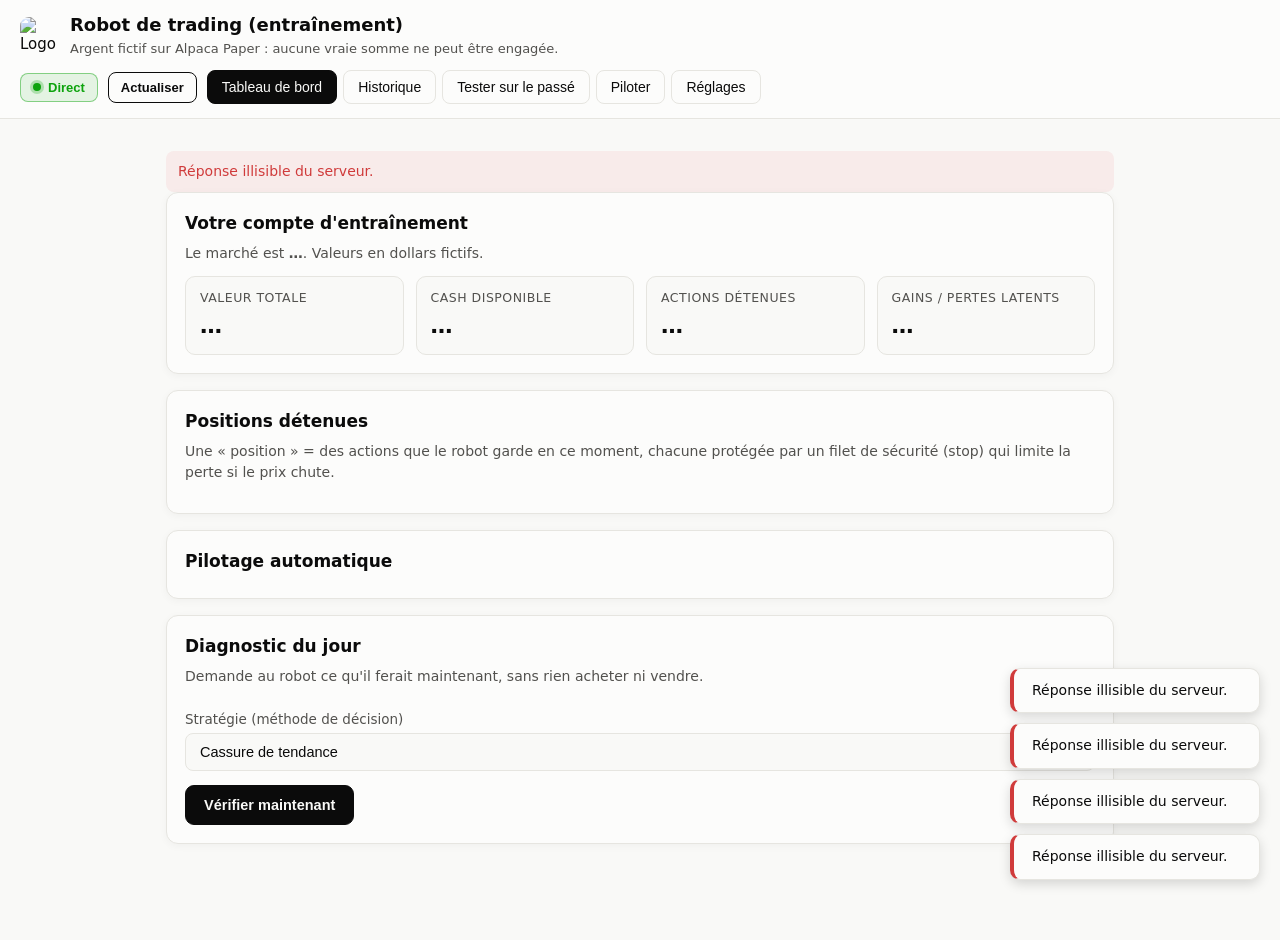
==== trading_bot/web/static/index.html @ b1867337 "Ajouter la fonction de tracé du graphe de valeur du compte dans l'historique" ====
<!doctype html>
<html lang="fr">
<head>
<meta charset="utf-8">
<meta name="viewport" content="width=device-width, initial-scale=1">
<title>TradingBot : tableau de bord</title>
<link rel="icon" type="image/svg+xml" href="/favicon.svg">
<link rel="alternate icon" href="/favicon.ico">
<link rel="apple-touch-icon" href="/apple-touch-icon.png">
<link rel="manifest" href="/manifest.webmanifest">
<meta name="theme-color" content="#111110">
<meta name="mobile-web-app-capable" content="yes">
<meta name="apple-mobile-web-app-capable" content="yes">
<meta name="apple-mobile-web-app-status-bar-style" content="black-translucent">
<meta name="apple-mobile-web-app-title" content="TradingBot">
<style>
  :root {
    --surface-1: #fcfcfb;
    --plane: #f9f9f7;
    --ink: #0b0b0b;
    --ink-2: #52514e;
    --muted: #898781;
    --series-1: #2a78d6;
    --good: #0ca30c;
    --bad: #d03b3b;
    --card-border: #e6e5e0;
    --btn: #0b0b0b;
  }
  @media (prefers-color-scheme: dark) {
    :root:not([data-theme="light"]) {
      --surface-1: #1a1a19;
      --plane: #0d0d0d;
      --ink: #f0efec;
      --ink-2: #c3c2b7;
      --muted: #898781;
      --series-1: #3987e5;
      --good: #0ca30c;
      --bad: #d03b3b;
      --card-border: #383835;
      --btn: #f0efec;
    }
  }
  * { box-sizing: border-box; }
  body {
    margin: 0;
    background: var(--plane);
    color: var(--ink);
    font: 15px/1.5 system-ui, sans-serif;
  }
  header {
    background: var(--surface-1);
    border-bottom: 1px solid var(--card-border);
    padding: 14px 20px;
    display: flex;
    flex-wrap: wrap;
    gap: 12px;
    align-items: center;
    justify-content: space-between;
    position: sticky;
    top: 0;
    z-index: 10;
  }
  .brand { display: flex; align-items: center; gap: 12px; }
  .brand .logo { width: 38px; height: 38px; border-radius: 9px; flex-shrink: 0; display: block; }
  .brand h1 { font-size: 18px; margin: 0; line-height: 1.25; }
  .brand .sub { color: var(--ink-2); font-size: 13px; margin-top: 2px; }
  nav { display: flex; gap: 6px; flex-wrap: wrap; }
  nav button {
    border: 1px solid var(--card-border);
    background: var(--surface-1);
    color: var(--ink);
    border-radius: 8px;
    padding: 8px 14px;
    font-size: 14px;
    cursor: pointer;
  }
  nav button.active { background: var(--btn); color: var(--plane); border-color: var(--btn); }
  main { max-width: 980px; margin: 0 auto; padding: 20px 16px 80px; }
  section { display: none; }
  section.active { display: block; }
  .card {
    background: var(--surface-1);
    border: 1px solid var(--card-border);
    border-radius: 12px;
    padding: 18px;
    margin-bottom: 16px;
  }
  .card h2 { margin: 0 0 6px; font-size: 17px; }
  .card p.hint { color: var(--ink-2); margin: 0 0 12px; font-size: 14px; }
  .tiles { display: grid; grid-template-columns: repeat(auto-fit, minmax(160px, 1fr)); gap: 12px; }
  .tile {
    background: var(--plane);
    border: 1px solid var(--card-border);
    border-radius: 10px;
    padding: 12px 14px;
  }
  .tile .label { color: var(--ink-2); font-size: 12.5px; text-transform: uppercase; letter-spacing: 0.04em; }
  .tile .value { font-size: 22px; font-weight: 650; margin-top: 2px; }
  .tile .value small { font-size: 13px; color: var(--ink-2); font-weight: 400; }
  .pos { color: var(--good); }
  .neg { color: var(--bad); }
  table { width: 100%; border-collapse: collapse; font-size: 14px; }
  th { text-align: left; color: var(--ink-2); font-weight: 600; padding: 6px 8px; border-bottom: 1px solid var(--card-border); }
  td { padding: 7px 8px; border-bottom: 1px solid var(--card-border); }
  tr:last-child td { border-bottom: none; }
  .num { text-align: right; font-variant-numeric: tabular-nums; }
  .badge {
    display: inline-block; padding: 2px 10px; border-radius: 999px;
    font-size: 12.5px; font-weight: 650;
  }
  .badge.buy { background: color-mix(in srgb, var(--good) 14%, transparent); color: var(--good); }
  .badge.sell { background: color-mix(in srgb, var(--bad) 14%, transparent); color: var(--bad); }
  .badge.hold { background: color-mix(in srgb, var(--muted) 16%, transparent); color: var(--ink-2); }
  .badge.ok { background: color-mix(in srgb, var(--good) 14%, transparent); color: var(--good); }
  .badge.warn { background: color-mix(in srgb, var(--series-1) 14%, transparent); color: var(--series-1); }
  .badge.err { background: color-mix(in srgb, var(--bad) 14%, transparent); color: var(--bad); }
  .banner {
    border-radius: 10px; padding: 12px 14px; margin-bottom: 16px;
    border: 1px solid color-mix(in srgb, var(--bad) 45%, transparent);
    background: color-mix(in srgb, var(--bad) 8%, var(--surface-1));
  }
  .banner b { color: var(--bad); }
  label { display: block; font-size: 13.5px; color: var(--ink-2); margin: 10px 0 4px; }
  input, select, textarea {
    width: 100%; padding: 9px 10px; border-radius: 8px; font-size: 14.5px;
    border: 1px solid var(--card-border); background: var(--plane); color: var(--ink);
  }
  .row { display: flex; gap: 10px; flex-wrap: wrap; }
  .row > * { flex: 1; min-width: 160px; }
  button.primary, button.secondary {
    border-radius: 9px; padding: 11px 18px; font-size: 14.5px; cursor: pointer;
    border: 1px solid var(--btn); font-weight: 600;
  }
  button.primary { background: var(--btn); color: var(--plane); }
  button.secondary { background: transparent; color: var(--ink); }
  button:disabled { opacity: 0.5; cursor: wait; }
  .actions { display: flex; gap: 10px; margin-top: 14px; flex-wrap: wrap; }
  .msg { margin-top: 12px; padding: 10px 12px; border-radius: 8px; font-size: 14px; display: none; }
  .msg.err { display: block; background: color-mix(in srgb, var(--bad) 9%, var(--surface-1)); color: var(--bad); }
  .msg.ok { display: block; background: color-mix(in srgb, var(--good) 9%, var(--surface-1)); color: var(--good); }
  .msg.info { display: block; background: color-mix(in srgb, var(--series-1) 9%, var(--surface-1)); color: var(--series-1); }
  .strategy-cards { display: grid; grid-template-columns: repeat(auto-fit, minmax(230px, 1fr)); gap: 10px; }
  .strategy-card {
    border: 1.5px solid var(--card-border); border-radius: 10px; padding: 12px;
    cursor: pointer; background: var(--plane);
  }
  .strategy-card.selected { border-color: var(--series-1); background: color-mix(in srgb, var(--series-1) 6%, var(--plane)); }
  .strategy-card b { display: block; margin-bottom: 4px; }
  .strategy-card span { color: var(--ink-2); font-size: 13px; }
  .chart-wrap { position: relative; margin-top: 8px; }
  .chart-tip {
    position: absolute; pointer-events: none; background: var(--surface-1);
    border: 1px solid var(--card-border); border-radius: 8px; padding: 8px 10px;
    font-size: 13px; display: none; box-shadow: 0 4px 14px rgba(0,0,0,0.14); white-space: nowrap;
  }
  .chart-tip b { font-size: 14px; }
  details { border: 1px solid var(--card-border); border-radius: 10px; padding: 10px 14px; margin-bottom: 8px; background: var(--plane); }
  details summary { cursor: pointer; font-weight: 600; font-size: 14.5px; }
  details p { color: var(--ink-2); margin: 8px 0 2px; font-size: 14px; }
  .small { font-size: 13px; color: var(--ink-2); }
  .grid2 { display: grid; grid-template-columns: 1fr 1fr; gap: 16px; }
  @media (max-width: 720px) { .grid2 { grid-template-columns: 1fr; } }
  .table-wrap { overflow-x: auto; -webkit-overflow-scrolling: touch; margin-top: 8px; }
  .skel { color: var(--muted); font-size: 14px; }

  .card {
      box-shadow: 0 2px 8px rgba(0,0,0,0.04);
      /* transition supprimée : pas d'animation au survol pour les éléments non cliquables */
  }
  .card:hover {
      box-shadow: 0 4px 12px rgba(0,0,0,0.08);
  }
  button {
    transition: all 0.1s ease;
  }
  button:active {
    transform: scale(0.97);
  }
  .toast-container {
    position: fixed; bottom: 20px; right: 20px; z-index: 100;
    display: flex; flex-direction: column; gap: 10px;
  }
  .toast {
    padding: 12px 18px; border-radius: 10px; font-size: 14px;
    color: var(--ink); background: var(--surface-1);
    border: 1px solid var(--card-border); box-shadow: 0 4px 12px rgba(0,0,0,0.15);
    animation: toast-in 0.3s ease forwards; min-width: 250px;
    max-width: 350px; line-height: 1.4;
  }
  .toast.ok { border-left: 4px solid var(--good); }
  .toast.err { border-left: 4px solid var(--bad); }
  .toast.info { border-left: 4px solid var(--series-1); }
  @keyframes toast-in {
    from { opacity: 0; transform: translateY(20px); }
    to { opacity: 1; transform: translateY(0); }
  }
  .live-toggle {
    display: inline-flex; align-items: center; gap: 7px;
    padding: 6px 12px; border-radius: 8px; border: 1px solid var(--card-border);
    background: var(--surface-1); cursor: pointer; font-size: 13px; font-weight: 600;
    user-select: none; color: var(--ink-2);
  }
  .live-toggle.active {
    color: var(--good); border-color: color-mix(in srgb, var(--good) 45%, transparent);
    background: color-mix(in srgb, var(--good) 10%, var(--surface-1));
  }
  .live-dot {
    width: 8px; height: 8px; border-radius: 50%; background: var(--muted); display: inline-block;
  }
  .live-toggle.active .live-dot {
    background: var(--good);
    box-shadow: 0 0 0 3px color-mix(in srgb, var(--good) 25%, transparent);
  }
</style>
</head>
<body>
<div class="toast-container" id="toast-container"></div>
<header>
  <div class="brand">
    <img src="/favicon.svg" alt="Logo TradingBot" class="logo" width="38" height="38">
    <div>
      <h1>Robot de trading (entraînement)</h1>
      <div class="sub">Argent fictif sur Alpaca Paper : aucune vraie somme ne peut être engagée.</div>
    </div>
  </div>
  <div style="display:flex;align-items:center;gap:10px;flex-wrap:wrap">
    <button id="toggle-live" class="live-toggle" type="button" title="Actualisation automatique toutes les 2 secondes">
      <span class="live-dot"></span>
      <span>Direct</span>
    </button>
    <button id="btn-refresh" class="secondary" style="padding:7px 12px;font-size:13px;border-radius:8px">Actualiser</button>
    <nav>
      <button data-tab="dashboard" class="active">Tableau de bord</button>
      <button data-tab="history">Historique</button>
      <button data-tab="backtest">Tester sur le passé</button>
      <button data-tab="pilot">Piloter</button>
      <button data-tab="settings">Réglages</button>
    </nav>
  </div>
</header>
<main>

  <!-- ====================== TABLEAU DE BORD ====================== -->
  <section id="dashboard" class="active">
    <div id="halt-banner"></div>
    <div class="msg" id="dashboard-msg"></div>
    <div class="card">
      <h2>Votre compte d'entraînement</h2>
      <p class="hint">Le marché est <b id="market-state">…</b>. Valeurs en dollars fictifs.</p>
      <div class="tiles">
        <div class="tile"><div class="label">Valeur totale</div><div class="value" id="t-equity">…</div></div>
        <div class="tile"><div class="label">Cash disponible</div><div class="value" id="t-cash">…</div></div>
        <div class="tile"><div class="label">Actions détenues</div><div class="value" id="t-count">…</div></div>
        <div class="tile"><div class="label">Gains / pertes latents</div><div class="value" id="t-pnl">…</div></div>
      </div>
    </div>
    <div class="card">
      <h2>Positions détenues</h2>
      <p class="hint">Une « position » = des actions que le robot garde en ce moment, chacune protégée par un filet de sécurité (stop) qui limite la perte si le prix chute.</p>
      <div id="positions"></div>
    </div>
    <div class="card">
      <h2>Pilotage automatique</h2>
      <div id="automation-mini"></div>
    </div>
    <div class="card">
      <h2>Diagnostic du jour</h2>
      <p class="hint">Demande au robot ce qu'il ferait maintenant, sans rien acheter ni vendre.</p>
      <div class="row" style="align-items:end">
        <div>
          <label>Stratégie (méthode de décision)</label>
          <select id="check-strategy"></select>
        </div>
      </div>
      <div class="actions">
        <button class="primary" id="btn-check">Vérifier maintenant</button>
      </div>
      <div class="msg" id="check-msg"></div>
      <div id="check-result"></div>
    </div>
  </section>

  <!-- ====================== HISTORIQUE ====================== -->
  <section id="history">
    <div class="card">
      <h2>Ce que le robot a fait, jour après jour</h2>
      <p class="hint">Chaque séance de marché laisse une trace : décisions, ordres transmis, coupe-circuits. Le robot écrit cet historique tout seul (réveil automatique comme cycle lancé depuis cette page) — un seul enregistrement par séance, remplacé si vous relancez un cycle le même jour.</p>
      <div class="actions">
        <button class="secondary" id="btn-history-refresh">Rafraîchir l'historique</button>
      </div>
    </div>
    <div class="card" id="history-chart-card" style="display:none">
      <h2>Évolution de la valeur du compte</h2>
      <p class="hint">Survolez la courbe : date, valeur, et variation par rapport au départ.</p>
      <div class="chart-wrap" id="history-chart-wrap">
        <div class="chart-tip" id="history-chart-tip"></div>
        <div id="history-svg"></div>
      </div>
    </div>
    <div id="history-list"></div>
  </section>

  <!-- ====================== BACKTEST ====================== -->
  <section id="backtest">
    <div class="card">
      <h2>Rejouer le passé pour juger une méthode</h2>
      <p class="hint">On simule ce que la stratégie aurait fait sur les années passées, frais compris. Le passé ne garantit jamais le futur — c'est un indicateur, pas une promesse.</p>
      <label>Méthode à tester</label>
      <div class="strategy-cards" id="bt-strategies"></div>
      <div class="row" style="margin-top:6px">
        <div>
          <label>Symboles (actions à tester, séparées par des virgules)</label>
          <input id="bt-symbols" placeholder="AAPL, MSFT, NVDA, GOOGL, AMZN, META">
        </div>
        <div>
          <label>Date de début</label>
          <input id="bt-start" type="date" value="2023-01-01">
        </div>
      </div>
      <div class="actions">
        <button class="primary" id="btn-backtest">Lancer le test (≈ 30 s)</button>
      </div>
      <div class="msg" id="bt-msg"></div>
    </div>
    <div id="bt-result"></div>
  </section>

  <!-- ====================== PILOTER ====================== -->
  <section id="pilot">
    <div class="card">
      <h2>Laisser le robot travailler tout seul</h2>
      <p class="hint">Une fois activé, il se réveille tout seul chaque jour de marché à <b>15 h 55, heure de New York</b> — 5 minutes avant la clôture — analyse, décide, et vous prévient. Vous n'avez rien à faire.</p>
      <div class="row" style="align-items:end">
        <div>
          <label>Stratégie utilisée chaque jour</label>
          <select id="auto-strategy"></select>
        </div>
        <div style="flex:0">
          <button class="primary" id="btn-automation">Activer / mettre à jour</button>
        </div>
      </div>
      <div class="msg" id="automation-msg"></div>
      <div id="automation-state"></div>
    </div>
    <div class="card">
      <h2>Lancer un cycle maintenant</h2>
      <p class="hint">Un cycle = une analyse complète + éventuellement des achats/ventes simulés. Hors séance (week-end, jour férié ou en dehors des heures d'ouverture), le robot refusera poliment.</p>
      <div class="actions">
        <button class="secondary" id="btn-cycle-dry">Répétition générale (aucun ordre)</button>
        <button class="primary" id="btn-cycle-live">Vraie passe sur le compte fictif</button>
      </div>
      <div class="msg" id="cycle-msg"></div>
      <div id="cycle-result"></div>
    </div>
  </section>

  <!-- ====================== RÉGLAGES ====================== -->
  <section id="settings">
    <div class="card">
      <h2>Actions suivies</h2>
      <p class="hint">La liste des entreprises que le robot a le droit d'acheter (par ex. AAPL = Apple). 5 à 10 valeurs bien connues sont un bon point de départ.</p>
      <input id="set-symbols" placeholder="AAPL, MSFT, NVDA">
      <div id="settings-resolved"></div>
      <div class="msg" id="settings-msg"></div>
    </div>
    <div class="card">
      <div style="display:flex;justify-content:space-between;align-items:center;flex-wrap:wrap;gap:8px">
        <h2 style="margin:0">Recevoir un message après chaque cycle</h2>
        <span id="webhook-badge" class="badge">Inactif</span>
      </div>
      <p class="hint" style="margin-top:6px">Le robot peut vous écrire sur Discord ou Telegram à la fin de chaque journée de trading.</p>
      <label>Plateforme</label>
      <select id="set-webhook-format">
        <option value="discord">Discord</option>
        <option value="telegram">Telegram</option>
        <option value="generic">Autre (webhook JSON)</option>
      </select>
      <label>Adresse du webhook (URL fournie par Discord ou Telegram)</label>
      <input id="set-webhook-url" placeholder="https://discord.com/api/webhooks/…">
      <label>Identifiant de conversation — uniquement pour Telegram</label>
      <input id="set-webhook-chat" placeholder="123456789">
      <label>Jeton secret — indispensable pour un site de stats public</label>
      <input id="set-webhook-token" type="password" placeholder="obligatoire si l'adresse n'est ni Discord ni Telegram">
      <p class="hint" style="margin-top:4px">Sans ce jeton, une adresse publique connue permettrait à n'importe qui d'injecter de fausses statistiques. Laissez le champ vide pour <b>conserver</b> le jeton déjà enregistré : il n'est jamais réaffiché.</p>
      <div class="actions">
        <button class="primary" id="btn-settings">Enregistrer les réglages</button>
      </div>
    </div>
    <div class="card">
      <h2>Sécurités du robot</h2>
      <p class="hint">Ces garde-fous sont actifs en permanence et ne peuvent pas être désactivés depuis cette page :</p>
      <ul class="small">
        <li><b>Perte quotidienne ≥ <span id="s-daily">3</span> %</b> → tout est vendu, pause jusqu'au lendemain.</li>
        <li><b>Chute totale ≥ <span id="s-dd">15</span> % depuis le plus haut</b> → arrêt complet : vous devez relancer vous-même.</li>
        <li>Chaque achat part avec un <b>stop</b> : si l'action chute trop, elle est vendue automatiquement.</li>
        <li>Le robot ne peut dépenser qu'une petite part du compte par achat.</li>
      </ul>
    </div>
    <div class="card">
      <h2>Comprendre le robot</h2>
      <p class="hint">Vous donnez au robot une liste d'actions et une méthode. Chaque jour, il regarde les prix, applique la méthode, et achète ou vend sur un compte <b>d'entraînement</b> (argent fictif). Il ne peut jamais toucher de vraie monnaie : l'adresse du service est verrouillée sur le mode entraînement d'Alpaca.</p>
      <details><summary>« Paper trading » ?</summary><p>Un compte de simulation parfait : vrais prix du marché, faux argent. Idéal pour apprendre sans risque.</p></details>
      <details><summary>Une stratégie, c'est quoi ?</summary><p>Une règle précise et froide. Ex : « j'achète quand le prix dépasse son plus haut des 20 derniers jours, et je vends quand il passe sous son plus bas des 10 derniers jours ». Le robot applique la règle sans humeur ni doute.</p></details>
      <details><summary>Stop (ou stop-loss)</summary><p>Un filet de sécurité posé juste après chaque achat : « si le prix descend sous X, vends tout de suite ». Il limite la casse sur un mauvais coup. Ici il est placé directement chez le courtier : même si votre ordinateur s'éteint, il tient.</p></details>
      <details><summary>ATR (en une phrase)</summary><p>La « taille normale » des variations quotidiennes d'une action. Sert à calibrer les stops : une action nerveuse a besoin d'un filet plus large qu'une action calme.</p></details>
      <details><summary>Drawdown (pire chute)</summary><p>La plus grosse baisse du compte entre un sommet et le creux qui suit. -15 % signifie : pire moment, on a eu 15 % de moins qu'au meilleur moment. C'est LA mesure du risque de mauvaise humeur.</p></details>
      <details><summary>Circuit breaker (coupe-circuit)</summary><p>Une sécurité qui arrête le robot automatiquement quand ça dérape trop (perte du jour ≥ 3 %, ou chute totale ≥ 15 %). Comme un disjoncteur électrique : énervant parfois, vital souvent.</p></details>
      <details><summary>Momentum et benchmark</summary><p>Le momentum = la force de la tendance d'une action. Le benchmark (SPY = les 500 grandes entreprises US) sert de référence : on n'achète que ce qui monte PLUS fort que le marché.</p></details>
      <details><summary>Frais et glissement</summary><p>Chaque achat/vente coûte un peu (commission ≈ 0,1 %) et le prix bouge entre la décision et l'exécution (slippage ≈ 0,05 %). Tous les tests de cette page les incluent : les résultats sont pessimistes, donc honnêtes.</p></details>
    </div>
  </section>

</main>
<script>
"use strict";

function toast(text, kind = 'info') {
  const container = $('#toast-container');
  const el = document.createElement('div');
  el.className = 'toast ' + kind;
  el.textContent = text;
  container.appendChild(el);
  setTimeout(() => {
    el.style.opacity = '0';
    el.style.transform = 'translateX(20px)';
    el.style.transition = 'all 0.3s ease';
    setTimeout(() => el.remove(), 300);
  }, 4000);
}

function setLoading(btnId, isLoading, text = null) {
  const btn = $('#' + btnId);
  if (!btn) return;
  btn.disabled = isLoading;
  if (text && isLoading) {
    btn.dataset.oldText = btn.textContent;
    btn.textContent = text;
  } else if (btn.dataset.oldText) {
    btn.textContent = btn.dataset.oldText;
    delete btn.dataset.oldText;
  }
}

const $ = (sel) => document.querySelector(sel);
const STRATEGIES = {
  donchian_breakout: {
    name: "Cassure de tendance", code: "donchian_breakout",
    desc: "Achète quand une action franchit son plus haut des 20 derniers jours, seulement si le marché va bien. Vends quand elle casse son plus bas des 10 derniers jours. La méthode des traders « Tortue »."
  },
  relative_momentum: {
    name: "Force relative", code: "relative_momentum",
    desc: "N'achète que les actions qui montent plus fort que le marché (comparé à SPY), et les lâche quand elles faiblissent."
  },
  ema_cross: {
    name: "Croisement de moyennes", code: "ema_cross",
    desc: "La méthode d'origine du robot : achète quand la tendance courte dépasse la tendance longue. Simple mais réagit tard."
  }
};
function esc(v) {
  if (v == null) return "";
  return String(v)
    .replace(/&/g, "&amp;")
    .replace(/</g, "&lt;")
    .replace(/>/g, "&gt;")
    .replace(/"/g, "&quot;")
    .replace(/'/g, "&#039;");
}
const money = (v) => (v == null) ? "—" :
  new Intl.NumberFormat("fr-FR", { style: "currency", currency: "USD", maximumFractionDigits: 0 }).format(v);
const money2 = (v) => (v == null) ? "—" :
  new Intl.NumberFormat("fr-FR", { style: "currency", currency: "USD" }).format(v);
const pct = (v) => (v == null) ? "—" : ((v > 0 ? "+" : "") + (v * 100).toFixed(2).replace(".", ",") + " %");
const cls = (v) => v > 0 ? "pos" : v < 0 ? "neg" : "";
const frDate = (iso) => {
  if (!iso) return "—";
  const parts = String(iso).split("T")[0].split("-");
  if (parts.length === 3) {
    const d = new Date(parseInt(parts[0], 10), parseInt(parts[1], 10) - 1, parseInt(parts[2], 10));
    return d.toLocaleDateString("fr-FR", { day: "numeric", month: "short", year: "numeric" });
  }
  const d = new Date(iso);
  return isNaN(d) ? String(iso) : d.toLocaleDateString("fr-FR", { day: "numeric", month: "short", year: "numeric" });
};
const frDateTime = (iso) => {
  if (!iso) return "bientôt";
  const d = new Date(iso);
  return isNaN(d) ? String(iso) : d.toLocaleString("fr-FR");
};

function msg(id, text, kind) {
  if (kind === 'ok' || kind === 'err') {
    toast(text, kind);
  }
  const el = $("#" + id);
  if (!el) return;
  el.className = "msg " + kind;
  el.textContent = text;
}
async function api(path, body) {
  try {
    const res = await fetch(path, body === undefined ? {} : {
      method: "POST", headers: { "Content-Type": "application/json" }, body: JSON.stringify(body)
    });
    const data = await res.json().catch(() => ({ ok: false, error: "Réponse illisible du serveur." }));
    if (!res.ok || data.ok === false) throw new Error(data.error || "Erreur serveur.");
    return data;
  } catch (e) {
    toast(e.message, 'err');
    throw e;
  }
}
async function pollJob(jobId, onTick) {
  for (;;) {
    const snap = await api("/api/job/" + jobId);
    if (snap.status === "failed") throw new Error(snap.error || "La tâche a échoué.");
    if (snap.status === "done") return snap.result;
    if (onTick) onTick();
    await new Promise(r => setTimeout(r, 900));
  }
}

/* ---------------- Onglets ---------------- */
document.querySelectorAll("nav button").forEach(btn => {
  btn.addEventListener("click", () => {
    document.querySelectorAll("nav button").forEach(b => b.classList.remove("active"));
    document.querySelectorAll("section").forEach(s => s.classList.remove("active"));
    btn.classList.add("active");
    $("#" + btn.dataset.tab).classList.add("active");
    if (btn.dataset.tab === "history") loadHistory(true);
  });
});

/* ---------------- Sélecteurs de stratégie ---------------- */
for (const id of ["#check-strategy", "#auto-strategy"]) {
  $(id).innerHTML = Object.values(STRATEGIES).map(s =>
    `<option value="${s.code}">${esc(s.name)}</option>`).join("");
  $(id).value = "donchian_breakout";
}
$("#bt-strategies").innerHTML = Object.values(STRATEGIES).map(s =>
  `<div class="strategy-card" data-code="${s.code}"><b>${esc(s.name)}</b><span>${esc(s.desc)}</span></div>`).join("");
let btStrategy = "donchian_breakout";
document.querySelectorAll(".strategy-card").forEach(card => {
  if (card.dataset.code === btStrategy) card.classList.add("selected");
  card.addEventListener("click", () => {
    document.querySelectorAll(".strategy-card").forEach(c => c.classList.remove("selected"));
    card.classList.add("selected");
    btStrategy = card.dataset.code;
  });
});

/* ---------------- Tableau de bord ---------------- */
function renderHalt(state) {
  const el = $("#halt-banner");
  el.innerHTML = "";
  if (!state || !state.halted) return;
  const permanent = state.halt_scope === "permanent";
  el.innerHTML = `<div class="banner">
    <b>Coupe-circuit déclenché — le robot s'est mis en sécurité.</b><br>
    ${esc(state.halt_reason || "")}
    ${permanent ? `<div class="actions"><button class="secondary" id="btn-halt-reset">
      J'ai vérifié, relancer le robot</button></div>` :
    `<div class="small" style="margin-top:6px">Pause automatique : il reprendra tout seul au prochain jour de marché.</div>`}
  </div>`;
  if (permanent) {
    $("#btn-halt-reset").addEventListener("click", async () => {
      const reason = prompt("En une phrase : qu'avez-vous vérifié avant de relancer ?");
      if (!reason) return;
      try {
        const out = await api("/api/halt/reset", { confirm: true, reason });
        msg("dashboard-msg", out.message, "ok");
        refreshStatus();
      } catch (e) { msg("dashboard-msg", e.message, "err"); }
    });
  }
}
function renderPositions(rows) {
  const el = $("#positions");
  if (!rows.length) { el.innerHTML = `<p class="skel">Aucune position pour l'instant. Le robot n'achète que lorsque sa méthode lui donne un signal d'achat.</p>`; return; }
  el.innerHTML = `<div class="table-wrap"><table><thead><tr>
    <th>Action</th><th class="num">Quantité</th><th class="num">Prix d'achat</th><th class="num">Prix actuel</th>
    <th class="num">Gains / pertes</th><th class="num">Filet (stop)</th></tr></thead><tbody>
    ${rows.map(p => `<tr><td><b>${esc(p.symbol)}</b></td>
      <td class="num">${p.qty}</td><td class="num">${money2(p.entry_price)}</td><td class="num">${money2(p.current_price)}</td>
      <td class="num ${cls(p.pnl)}">${money2(p.pnl)}<br><small>${pct(p.pnl_pct)}</small></td>
      <td class="num">${p.stop_price ? money2(p.stop_price) : "—"}</td></tr>`).join("")}
    </tbody></table></div>`;
}
function renderAutomation(a) {
  const nextText = a.next_run ? frDateTime(a.next_run) : "bientôt";
  const stratText = STRATEGIES[a.strategy]?.name || a.strategy;
  const content = a.timer_active
    ? `<span class="badge ok">Actif</span> Prochain réveil : <b>${esc(nextText)}</b> — méthode : <b>${esc(stratText)}</b>`
    : `<span class="badge warn">Inactif</span> Le robot ne se réveille pas tout seul. Ouvrez l'onglet « Piloter » pour l'activer.`;
  $("#automation-mini").innerHTML = content;
  $("#automation-state").innerHTML = content;
}
async function refreshStatus() {
  try {
    const s = await api("/api/status");
    if (s.error) {
      msg("dashboard-msg", s.error, "err");
      $("#market-state").textContent = "indisponible (erreur de connexion)";
    } else {
      const dm = $("#dashboard-msg");
      if (dm) dm.style.display = "none";
      $("#market-state").textContent = s.market_open ? "OUVERT — le robot peut agir" : "fermé — le robot attend";
    }
    if (s.account) {
      $("#t-equity").textContent = money(s.account.equity);
      $("#t-cash").textContent = money(s.account.cash);
      $("#t-count").textContent = s.positions.length;
      const pnl = s.positions.reduce((acc, p) => acc + p.pnl, 0);
      const t = $("#t-pnl");
      t.textContent = (pnl > 0 ? "+" : "") + money(pnl);
      t.className = "value " + cls(pnl);
    }
    renderHalt(s.state);
    renderPositions(s.positions);
    renderAutomation(s.automation);
    if (s.automation && s.automation.strategy && STRATEGIES[s.automation.strategy]) {
      $("#auto-strategy").value = s.automation.strategy;
    }
    if (s.settings) {
      $("#set-symbols").value = s.settings.symbols.join(", ");
      $("#bt-symbols").value = s.settings.symbols.join(", ");
      $("#set-webhook-format").value = s.settings.webhook_format || "discord";
      if (s.settings.webhook_chat_id) {
        $("#set-webhook-chat").value = s.settings.webhook_chat_id;
      }
      const badge = $("#webhook-badge");
      if (badge) {
        if (s.settings.webhook_enabled) {
          badge.className = "badge ok";
          badge.textContent = "Actif";
          $("#set-webhook-url").placeholder = "(enregistré — laissez vide pour désactiver)";
        } else {
          badge.className = "badge warn";
          badge.textContent = "Inactif";
          $("#set-webhook-url").placeholder = "https://discord.com/api/webhooks/…";
        }
      }
      const tokenField = $("#set-webhook-token");
      if (tokenField) {
        tokenField.placeholder = s.settings.webhook_token_set
          ? "jeton enregistré — laissez vide pour le conserver"
          : "obligatoire si l'adresse n'est ni Discord ni Telegram";
      }
      $("#s-daily").textContent = Math.round(s.settings.daily_loss_limit_pct * 100);
      $("#s-dd").textContent = Math.round(s.settings.drawdown_limit_pct * 100);
    }
  } catch (e) { msg("dashboard-msg", e.message, "err"); }
}

/* ---------------- Historique ---------------- */
const HISTORY_SOURCE = {
  timer: { label: "Réveil automatique", cls: "ok" },
  gui:   { label: "Lancé depuis cette page", cls: "warn" },
  cli:   { label: "Ligne de commande", cls: "hold" }
};
const SIGNAL_CLS = { BUY: "buy", SELL: "sell", HOLD: "hold" };
const sideLabel = (s) => s === "buy" ? "achat" : s === "sell" ? "vente" : s;

async function loadHistory(force) {
  const el = $("#history-list");
  if (!force && el.dataset.loaded === "1") return;
  el.innerHTML = `<div class="card"><p class="skel">Chargement de l'historique…</p></div>`;
  try {
    const data = await api("/api/history");
    renderHistory(data.entries || []);
  } catch (e) {
    el.innerHTML = `<div class="card"><p class="skel">${esc(e.message)}</p></div>`;
  }
}

function renderHistory(entries) {
  drawHistoryChart(entries);
  const el = $("#history-list");
  el.dataset.loaded = "1";
  if (!entries.length) {
    el.innerHTML = `<div class="card"><p class="skel">Aucun cycle enregistré pour l'instant. L'historique se remplit au premier cycle : bouton « Vraie passe sur le compte fictif », ou réveil automatique du prochain jour de marché.</p></div>`;
    return;
  }
  el.innerHTML = entries.map(entry => {
    const src = HISTORY_SOURCE[entry.source] || { label: entry.source || "origine inconnue", cls: "hold" };
    const badges = [`<span class="badge ${src.cls}">${esc(src.label)}</span>`];
    if (entry.dry_run) badges.push(`<span class="badge hold">Répétition — aucun ordre</span>`);
    if (entry.skipped) badges.push(`<span class="badge hold">Ignoré</span>`);

    const signals = Object.entries(entry.signals || {});
    const orders = entry.orders || [];
    const approved = (entry.decisions || []).filter(d => d.approved);
    const halts = entry.halts || [];
    const errors = entry.errors || [];
    const lines = [];

    if (entry.skipped) {
      lines.push(`<p class="hint">Le robot s'est réveillé mais n'a rien fait : ${esc(entry.skip_reason || "séance non ouverte")}.</p>`);
    } else {
      const hasAccountDetails = entry.cash != null || entry.positions_count != null || entry.unrealized_pnl != null;
      if (hasAccountDetails) {
        const pnl = entry.unrealized_pnl || 0;
        lines.push(`<div class="tiles" style="margin-bottom:12px">
          <div class="tile"><div class="label">Valeur totale</div><div class="value">${money2(entry.equity)}</div></div>
          <div class="tile"><div class="label">Cash disponible</div><div class="value">${money2(entry.cash)}</div></div>
          <div class="tile"><div class="label">Actions détenues</div><div class="value">${entry.positions_count ?? 0}</div></div>
          <div class="tile"><div class="label">Gains / pertes latents</div><div class="value ${cls(pnl)}">${(pnl > 0 ? "+" : "") + money2(pnl)}</div></div>
        </div>`);
      } else {
        lines.push(`<p class="hint">Valeur du compte après le cycle : <b>${money2(entry.equity)}</b>.</p>`);
      }
      if (signals.length) {
        lines.push(`<p class="small"><b>Signaux lus :</b> ${signals.map(([sym, act]) =>
          `<span class="badge ${SIGNAL_CLS[act] || "hold"}">${esc(sym)} : ${esc(act)}</span>`).join(" ")}</p>`);
      }
      if (orders.length) {
        lines.push(`<p class="small"><b>Ordres transmis :</b></p><ul class="small">${orders.map(o =>
          `<li>${esc(sideLabel(o.side))} de ${esc(String(o.qty))} ${esc(o.symbol)} — statut : ${esc(o.status)}${o.avg_fill_price ? ` à ${money2(o.avg_fill_price)}` : ""}</li>`).join("")}</ul>`);
      } else {
        lines.push(`<p class="small">Aucun ordre transmis : la méthode n'a rien demandé ce jour-là.</p>`);
      }
      if (approved.length) {
        lines.push(`<p class="small"><b>Décisions validées :</b></p><ul class="small">${approved.map(d =>
          `<li>${esc(sideLabel(d.side))} de ${esc(String(d.qty))} ${esc(d.symbol)}${d.stop_price ? ` — filet à ${money2(d.stop_price)}` : ""} (${esc(d.reason)})</li>`).join("")}</ul>`);
      }
    }
    if (halts.length) {
      lines.push(`<div class="banner"><b>Coupe-circuit :</b><ul class="small" style="margin:6px 0 0">${halts.map(h =>
        `<li>${esc(h.scope === "permanent" ? "arrêt complet" : "pause du jour")} — ${esc(h.reason)}</li>`).join("")}</ul></div>`);
    }
    if (errors.length) {
      lines.push(`<p class="small" style="color:var(--bad)"><b>Alertes :</b></p><ul class="small">${errors.map(e => `<li>${esc(e)}</li>`).join("")}</ul>`);
    }

    return `<div class="card">
      <div style="display:flex;justify-content:space-between;align-items:flex-start;gap:10px;flex-wrap:wrap">
        <h2 style="margin:0">${frDate(entry.session_date)}</h2>
        <div style="display:flex;gap:6px;flex-wrap:wrap">${badges.join("")}</div>
      </div>
      ${lines.join("")}
    </div>`;
  }).join("");
}

function drawHistoryChart(entries) {
  const wrap = $("#history-svg");
  const card = $("#history-chart-card");
  const tip = $("#history-chart-tip");
  if (!wrap || !card || !tip) return;

  if (!entries || !entries.length) {
    card.style.display = "none";
    return;
  }

  const sorted = entries.slice().sort((a, b) => (a.session_date || "").localeCompare(b.session_date || ""));

  let lastEquity = 100000;
  const points = [];
  for (const e of sorted) {
    if (e.equity && e.equity > 0) {
      lastEquity = e.equity;
    }
    if (e.session_date) {
      points.push({ date: e.session_date, equity: lastEquity });
    }
  }

  if (!points.length) {
    card.style.display = "none";
    return;
  }

  if (points.length === 1) {
    const d = new Date(points[0].date + "T00:00:00");
    d.setDate(d.getDate() - 1);
    points.unshift({ date: d.toISOString().split("T")[0], equity: 100000 });
  }

  card.style.display = "block";
  const initial = points[0].equity || 100000;

  const W = 760, H = 260, padL = 62, padR = 16, padT = 14, padB = 30;
  const values = points.map(p => p.equity);
  let vmin = Math.min(...values, initial), vmax = Math.max(...values, initial);
  const span = vmax - vmin || 100;
  vmin -= span * 0.08; vmax += span * 0.08;

  const x = i => padL + (i / (points.length - 1)) * (W - padL - padR);
  const y = v => padT + (1 - (v - vmin) / (vmax - vmin)) * (H - padT - padB);
  const path = points.map((p, i) => `${i ? "L" : "M"}${x(i).toFixed(1)},${y(p.equity).toFixed(1)}`).join("");

  const gridY = [0, 0.25, 0.5, 0.75, 1].map(f => {
    const gy = padT + f * (H - padT - padB), gv = vmax - f * (vmax - vmin);
    return `<line x1="${padL}" y1="${gy}" x2="${W - padR}" y2="${gy}" stroke="var(--card-border)" stroke-width="1"/>
      <text x="${padL - 8}" y="${gy + 4}" text-anchor="end" font-size="11" fill="var(--muted)">${money(gv)}</text>`;
  }).join("");

  const step = Math.max(1, Math.floor(points.length / 6));
  const dates = points.map((p, i) => {
    if (i % step !== 0 && i !== points.length - 1) return "";
    const dt = new Date(p.date + "T00:00:00");
    const label = dt.toLocaleDateString("fr-FR", { day: "numeric", month: "short" });
    return `<text x="${x(i)}" y="${H - 8}" text-anchor="middle" font-size="11" fill="var(--muted)">${label}</text>`;
  }).join("");
  const baseY = y(initial);

  wrap.innerHTML = `<svg viewBox="0 0 ${W} ${H}" width="100%" style="display:block">
    ${gridY}${dates}
    <line x1="${padL}" y1="${baseY}" x2="${W - padR}" y2="${baseY}" stroke="var(--muted)" stroke-width="1" stroke-dasharray="4 4" opacity="0.7"/>
    <text x="${W - padR}" y="${baseY - 5}" text-anchor="end" font-size="10.5" fill="var(--muted)">départ ${money(initial)}</text>
    <path d="${path}" fill="none" stroke="var(--series-1)" stroke-width="2.5" stroke-linejoin="round"/>
    <line id="hist-cross" x1="0" y1="${padT}" x2="0" y2="${H - padB}" stroke="var(--muted)" stroke-width="1" visibility="hidden"/>
    <circle id="hist-dot" r="4.5" fill="var(--series-1)" stroke="var(--surface-1)" stroke-width="2" visibility="hidden"/>
  </svg>`;

  const svg = wrap.querySelector("svg");
  function onMove(clientX) {
    const rect = svg.getBoundingClientRect();
    if (!rect.width) return;
    const fx = ((clientX - rect.left) / rect.width) * W;
    const i = Math.round(Math.min(points.length - 1, Math.max(0, ((fx - padL) / (W - padL - padR)) * (points.length - 1))));
    const p = points[i];
    if (!p) return;
    const cross = svg.querySelector("#hist-cross"), dot = svg.querySelector("#hist-dot");
    cross.setAttribute("x1", x(i)); cross.setAttribute("x2", x(i)); cross.setAttribute("visibility", "visible");
    dot.setAttribute("cx", x(i)); dot.setAttribute("cy", y(p.equity)); dot.setAttribute("visibility", "visible");
    tip.style.display = "block";
    const diff = p.equity - initial;
    const pctDiff = initial > 0 ? (diff / initial) : 0;
    tip.innerHTML = `<b>${frDate(p.date)}</b><br>Valeur : ${money2(p.equity)}<br>Évolution : ${(diff >= 0 ? "+" : "") + money2(diff)} (${pct(pctDiff)})`;
    const px = (x(i) / W) * rect.width;
    tip.style.left = Math.min(px + 12, Math.max(8, rect.width - 200)) + "px";
    tip.style.top = "6px";
  }
  function onLeave() {
    tip.style.display = "none";
    const cross = svg.querySelector("#hist-cross"), dot = svg.querySelector("#hist-dot");
    if (cross) cross.setAttribute("visibility", "hidden");
    if (dot) dot.setAttribute("visibility", "hidden");
  }
  svg.addEventListener("mousemove", ev => onMove(ev.clientX));
  svg.addEventListener("mouseleave", onLeave);
  svg.addEventListener("touchstart", ev => {
    if (ev.touches && ev.touches.length > 0) onMove(ev.touches[0].clientX);
  });
}

$("#btn-history-refresh").addEventListener("click", () => loadHistory(true));

/* ---------------- Diagnostic ---------------- */
$("#btn-check").addEventListener("click", async () => {
  const btn = $("#btn-check");
  setLoading("btn-check", true, "Analyse...");
  msg("check-msg", "Analyse en cours (quelques secondes)…", "info");
  try {
    const { job } = await api("/api/check", { strategy: $("#check-strategy").value });
    const result = await pollJob(job.id, () => msg("check-msg", "Analyse en cours (quelques secondes)…", "info"));
    const badge = { BUY: "buy", SELL: "sell", HOLD: "hold" };
    const label = { BUY: "ACHETER", SELL: "VENDRE", HOLD: "NE RIEN FAIRE" };
    /* Note d'actualités : c'est elle qui décide si un achat passera la nuit
       venue. Afficher le signal brut sans elle promettrait un achat qui
       n'aura pas lieu. */
    const newsCell = (n) => {
      if (!n) return `<td class="num small">—</td>`;
      const cls = n.blocks_entry ? "err" : (n.score <= -0.3 ? "warn" : "ok");
      const sign = n.score >= 0 ? "+" : "";
      const flag = n.critical ? `<br><span class="small">menace critique</span>` : "";
      return `<td class="num small"><span class="badge ${cls}">${sign}${n.score.toFixed(2)}</span>${flag}</td>`;
    };
    $("#check-result").innerHTML = `
      <p class="small" style="margin-top:14px">Décision proposée pour chaque action suivie, actualités prises en compte :</p>
      <div class="table-wrap"><table><thead><tr><th>Action</th><th>Décision</th><th>Actualités</th><th>Prix actuel</th><th>Filet proposé</th><th>Pourquoi</th></tr></thead><tbody>
      ${result.signals.map(r => {
        const blocked = !!(r.news && r.news.blocks_entry && r.action === "BUY");
        const cls = blocked ? "hold" : (badge[r.action] || "hold");
        const txt = blocked ? "ACHAT REFUSÉ (actualité)" : (label[r.action] || esc(r.action));
        const why = blocked && r.news ? `${esc(r.news.effect)} — ${esc(r.news.rationale)}` : esc(r.reason);
        return `<tr><td><b>${esc(r.symbol)}</b></td>
        <td><span class="badge ${cls}">${txt}</span></td>
        ${newsCell(r.news)}
        <td class="num">${money2(r.price)}</td>
        <td class="num">${r.proposed_stop ? money2(r.proposed_stop) : "—"}</td>
        <td class="small">${why}</td></tr>`;
      }).join("")}
      </tbody></table></div>
      ${result.news && result.news.consulted
        ? `<p class="small">Filtre d'actualités : ${esc(result.news.model)} · veto d'achat ≤ ${result.news.veto_threshold} · sortie d'urgence ≤ ${result.news.panic_threshold}</p>`
        : `<p class="small">Filtre d'actualités inactif (aucune analyse) : la décision ci-dessus ne tient compte que de la stratégie.</p>`}
      ${(result.errors || []).length ? `<div class="banner"><b>Symboles écartés :</b><ul class="small" style="margin:6px 0 0">${(result.errors || []).map(x => `<li>${esc(x)}</li>`).join("")}</ul></div>` : ""}`;
    msg("check-msg", "Diagnostic terminé. Rien n'a été acheté ni vendu.", "ok");
  } catch (e) { msg("check-msg", e.message, "err"); }
  setLoading("btn-check", false);
});

/* ---------------- Backtest ---------------- */
$("#btn-backtest").addEventListener("click", async () => {
  const btn = $("#btn-backtest");
  btn.disabled = true;
  $("#bt-result").innerHTML = "";
  msg("bt-msg", "Test en cours : téléchargement des prix puis simulation, environ 30 secondes…", "info");
  const symbols = $("#bt-symbols").value.split(",").map(s => s.trim()).filter(Boolean);
  try {
    const { job } = await api("/api/backtest", {
      strategy: btStrategy, symbols, start: $("#bt-start").value
    });
    const r = await pollJob(job.id, () => msg("bt-msg", "Simulation en cours…", "info"));
    const m = r.metrics;
    const gain = m.total_return, dd = m.max_drawdown;
    $("#bt-result").innerHTML = `
      <div class="card">
        <h2>Résultat — ${esc(STRATEGIES[r.strategy]?.name || r.strategy)} sur ${esc(r.symbols.join(", "))}</h2>
        <div class="tiles">
          <div class="tile"><div class="label">Gain total</div><div class="value ${cls(gain)}">${pct(gain)}<br><small>soit ${money2(m.final_equity - m.initial_equity)}</small></div></div>
          <div class="tile"><div class="label">Pire chute encaissée</div><div class="value neg">${(dd * 100).toFixed(1).replace(".", ",")} %</div></div>
          <div class="tile"><div class="label">Gains par an (moyenne)</div><div class="value ${cls(m.cagr)}">${pct(m.cagr)}</div></div>
          <div class="tile"><div class="label">Paris gagnants</div><div class="value">${m.win_rate ? (m.win_rate * 100).toFixed(0) + " %" : "—"}</div></div>
          <div class="tile"><div class="label">Frais payés</div><div class="value">${money2(m.total_fees)}</div></div>
          <div class="tile"><div class="label">Temps investi</div><div class="value">${(m.exposure_pct * 100).toFixed(0)} %<br><small>du temps en marché</small></div></div>
        </div>
        <p class="hint" style="margin-top:12px">Référence de marché (SPY acheté et conservé sur la même période) :
          <b>${pct(m.benchmark_buy_hold)}</b> — c'est elle qu'il faut battre. Panier équipondéré des actions testées,
          acheté et conservé : <b>${pct(m.basket_buy_hold)}</b>.</p>
      </div>
      <div class="card">
        <h2>Valeur du compte dans le temps</h2>
        <p class="hint">Survolez la courbe : date, valeur, et chute à ce moment-là.</p>
        <div class="chart-wrap" id="chart-wrap">
          <div class="chart-tip" id="chart-tip"></div>
          <div id="chart-svg"></div>
        </div>
      </div>
      ${r.trades.length ? `<div class="card">
        <h2>Les ${r.trades.length} allers-retours simulés (les 10 derniers)</h2>
        <div class="table-wrap"><table><thead><tr><th>Action</th><th>Acheté le</th><th>Vendu le</th><th>Résultat</th><th>Motif de sortie</th></tr></thead><tbody>
        ${r.trades.slice(-10).map(t => `<tr><td><b>${esc(t.symbol)}</b></td><td>${frDate(t.entry_date)}</td><td>${frDate(t.exit_date)}</td>
          <td class="num ${cls(t.pnl)}">${money2(t.pnl)} <small>(${pct(t.return_pct)})</small></td>
          <td class="small">${esc({ stop_loss: "filet de sécurité", trailing_stop: "filet remonté", strategy_exit: "règle de sortie", circuit_breaker: "coupe-circuit", stop_gap: "trou d'ouverture sous le filet" }[t.reason] || t.reason)}</td></tr>`).join("")}
        </tbody></table></div></div>` : ""}
      ${r.halts.length ? `<div class="banner"><b>Coupe-circuits déclenchés pendant le test :</b><ul class="small" style="margin:6px 0 0">
        ${r.halts.map(h => `<li>${frDate(h.date)} — ${esc(h.reason)}</li>`).join("")}</ul></div>` : ""}
    `;
    drawEquityChart(r.equity_points, m.initial_equity);
    msg("bt-msg", "Test terminé.", "ok");
  } catch (e) { msg("bt-msg", e.message, "err"); }
  setLoading("btn-backtest", false);
});

function drawEquityChart(points, initial) {
  const W = 760, H = 280, padL = 62, padR = 16, padT = 14, padB = 30;
  const wrap = $("#chart-svg");
  if (!points || points.length < 2) { wrap.innerHTML = "<p class='skel'>Pas assez de données.</p>"; return; }
  const values = points.map(p => p.equity);
  let vmin = Math.min(...values, initial), vmax = Math.max(...values, initial);
  const span = vmax - vmin || 1;
  vmin -= span * 0.05; vmax += span * 0.05;
  const x = i => padL + (i / (points.length - 1)) * (W - padL - padR);
  const y = v => padT + (1 - (v - vmin) / (vmax - vmin)) * (H - padT - padB);
  const path = points.map((p, i) => `${i ? "L" : "M"}${x(i).toFixed(1)},${y(p.equity).toFixed(1)}`).join("");
  const gridY = [0, 0.25, 0.5, 0.75, 1].map(f => {
    const gy = padT + f * (H - padT - padB), gv = vmax - f * (vmax - vmin);
    return `<line x1="${padL}" y1="${gy}" x2="${W - padR}" y2="${gy}" stroke="var(--card-border)" stroke-width="1"/>
      <text x="${padL - 8}" y="${gy + 4}" text-anchor="end" font-size="11" fill="var(--muted)">${money(gv)}</text>`;
  }).join("");
  const step = Math.max(1, Math.floor(points.length / 6));
  const dates = points.map((p, i) => i % step === 0 || i === points.length - 1
    ? `<text x="${x(i)}" y="${H - 8}" text-anchor="middle" font-size="11" fill="var(--muted)">${new Date(p.date).toLocaleDateString("fr-FR", { month: "short", year: "2-digit" })}</text>` : "").join("");
  const baseY = y(initial);
  wrap.innerHTML = `<svg viewBox="0 0 ${W} ${H}" width="100%" style="display:block">
    ${gridY}${dates}
    <line x1="${padL}" y1="${baseY}" x2="${W - padR}" y2="${baseY}" stroke="var(--muted)" stroke-width="1" stroke-dasharray="4 4" opacity="0.7"/>
    <text x="${W - padR}" y="${baseY - 5}" text-anchor="end" font-size="10.5" fill="var(--muted)">départ ${money(initial)}</text>
    <path d="${path}" fill="none" stroke="var(--series-1)" stroke-width="2" stroke-linejoin="round"/>
    <line id="ch-cross" x1="0" y1="${padT}" x2="0" y2="${H - padB}" stroke="var(--muted)" stroke-width="1" visibility="hidden"/>
    <circle id="ch-dot" r="4.5" fill="var(--series-1)" stroke="var(--surface-1)" stroke-width="2" visibility="hidden"/>
  </svg>`;
  const svg = wrap.querySelector("svg");
  const tip = $("#chart-tip");
  function onMove(clientX) {
    const rect = svg.getBoundingClientRect();
    if (!rect.width) return;
    const fx = ((clientX - rect.left) / rect.width) * W;
    const i = Math.round(Math.min(points.length - 1, Math.max(0, ((fx - padL) / (W - padL - padR)) * (points.length - 1))));
    const p = points[i];
    if (!p) return;
    const cross = svg.querySelector("#ch-cross"), dot = svg.querySelector("#ch-dot");
    cross.setAttribute("x1", x(i)); cross.setAttribute("x2", x(i)); cross.setAttribute("visibility", "visible");
    dot.setAttribute("cx", x(i)); dot.setAttribute("cy", y(p.equity)); dot.setAttribute("visibility", "visible");
    tip.style.display = "block";
    tip.innerHTML = `<b>${frDate(p.date)}</b><br>Valeur : ${money2(p.equity)}<br>Chute depuis le sommet : ${(p.drawdown_pct * 100).toFixed(1).replace(".", ",")} %`;
    const px = (x(i) / W) * rect.width;
    tip.style.left = Math.min(px + 12, Math.max(8, rect.width - 180)) + "px";
    tip.style.top = "6px";
  }
  function onLeave() {
    tip.style.display = "none";
    const cross = svg.querySelector("#ch-cross"), dot = svg.querySelector("#ch-dot");
    if (cross) cross.setAttribute("visibility", "hidden");
    if (dot) dot.setAttribute("visibility", "hidden");
  }
  svg.addEventListener("mousemove", ev => onMove(ev.clientX));
  svg.addEventListener("mouseleave", onLeave);
  svg.addEventListener("touchstart", ev => {
    if (ev.touches && ev.touches.length > 0) onMove(ev.touches[0].clientX);
  }, { passive: true });
  svg.addEventListener("touchmove", ev => {
    if (ev.touches && ev.touches.length > 0) onMove(ev.touches[0].clientX);
  }, { passive: true });
  svg.addEventListener("touchend", onLeave);
}

/* ---------------- Pilotage ---------------- */
$("#btn-automation").addEventListener("click", async () => {
  const btn = $("#btn-automation");
  btn.disabled = true;
  msg("automation-msg", "Installation en cours…", "info");
  try {
    const out = await api("/api/automation", { strategy: $("#auto-strategy").value });
    msg("automation-msg", out.message, "ok");
    refreshStatus();
  } catch (e) { msg("automation-msg", e.message, "err"); }
  setLoading("btn-automation", false);
});
function renderCycle(r) {
  const label = { buy: "achat", sell: "vente" };
  const orders = (r.orders || []).map(o => `<li>${label[o.side] || esc(o.side)} de ${o.qty} ${esc(o.symbol)} — statut : ${esc(o.status)}</li>`).join("");
  const dryOrders = (r.decisions || []).filter(d => d.approved && d.symbol).map(d =>
    `<li>Ordre simulé : <b>${label[d.side] || esc(d.side)}</b> de ${d.qty} <b>${esc(d.symbol)}</b> (motif : ${esc(d.reason)})</li>`
  ).join("");
  const errors = (r.errors || []).map(e => `<li>${esc(e)}</li>`).join("");
  return `<div class="card" style="margin-top:12px">
    <h2>Cycle ${r.skipped ? "ignoré" : "terminé"} — ${frDate(r.session_date)}</h2>
    ${r.skipped ? `<p class="hint">${esc(r.skip_reason)}.</p>` : `
    <p class="hint">Valeur du compte après le cycle : <b>${money2(r.equity)}</b>.</p>
    ${r.dry_run ? (dryOrders ? `<p class="small"><b>Ordres qui auraient été transmis :</b></p><ul class="small">${dryOrders}</ul>` : "<p class='small'>Répétition générale : aucun ordre d'achat ou de vente n'aurait été nécessaire aujourd'hui.</p>") :
      (orders ? `<p class="small"><b>Ordres transmis :</b></p><ul class="small">${orders}</ul>` : "<p class='small'>Aucun ordre nécessaire aujourd'hui.</p>")}
    ${errors ? `<p class="small" style="color:var(--bad)"><b>Alertes :</b></p><ul class="small">${errors}</ul>` : ""}`}
  </div>`;
}
async function runCycle(dryRun) {
  const btnDry = $("#btn-cycle-dry");
  const btnLive = $("#btn-cycle-live");
  btnDry.disabled = true;
  btnLive.disabled = true;
  msg("cycle-msg", dryRun ? "Répétition générale en cours…" : "Cycle réel (compte fictif) en cours…", "info");
  try {
    const { job } = await api("/api/cycle", { strategy: $("#auto-strategy").value, dry_run: dryRun });
    const result = await pollJob(job.id);
    $("#cycle-result").innerHTML = renderCycle(result);
    msg("cycle-msg", dryRun ? "Répétition générale terminée : aucune somme engagée." : "Cycle terminé.", "ok");
    refreshStatus();
    loadHistory(true);
  } catch (e) { msg("cycle-msg", e.message, "err"); }
  finally {
    btnDry.disabled = false;
    btnLive.disabled = false;
  }
}
$("#btn-cycle-dry").addEventListener("click", () => runCycle(true));
$("#btn-cycle-live").addEventListener("click", () => {
  if (!confirm("Le robot va analyser le marché et placer de vrais ordres — sur votre compte D'ENTRAÎNEMENT uniquement (argent fictif). Confirmer ?")) return;
  runCycle(false);
});

/* ---------------- Réglages ---------------- */
const ASSET_LABEL = {
  us_equity: "action américaine",
  crypto: "crypto (non géré par ce bot)"
};

function renderResolved(rows, warning) {
  const el = $("#settings-resolved");
  if (!el) return;
  const note = warning
    ? `<p class="small" style="color:var(--bad);margin-top:8px">${esc(warning)}</p>`
    : "";
  if (!rows || !rows.length) {
    el.innerHTML = note;
    return;
  }
  el.innerHTML = `
    <p class="small" style="margin-top:12px"><b>Ce que le robot suivra réellement :</b></p>
    <div class="table-wrap"><table><thead><tr>
      <th>Symbole saisi</th><th>Instrument chez Alpaca</th><th>Type</th>
    </tr></thead><tbody>
      ${rows.map(r => `<tr><td><b>${esc(r.symbol)}</b></td>
        <td>${esc(r.name)}</td>
        <td class="small">${esc(ASSET_LABEL[r.asset_class] || r.asset_class)}</td></tr>`).join("")}
    </tbody></table></div>${note}`;
}

$("#btn-settings").addEventListener("click", async () => {
  setLoading("btn-settings", true, "Vérification...");
  msg("settings-msg", "Vérification des symboles auprès d'Alpaca…", "info");
  try {
    const body = {
      symbols: $("#set-symbols").value.split(",").map(s => s.trim()).filter(Boolean),
      webhook_format: $("#set-webhook-format").value,
      webhook_url: $("#set-webhook-url").value.trim(),
      webhook_chat_id: $("#set-webhook-chat").value.trim()
    };
    // Le jeton n'est transmis que s'il a été saisi : un champ vide conserve
    // celui déjà enregistré plutôt que de le supprimer.
    const token = $("#set-webhook-token").value.trim();
    if (token) body.webhook_token = token;
    const out = await api("/api/config", body);
    msg("settings-msg", out.message, "ok");
    $("#set-webhook-token").value = "";
    renderResolved(out.resolved, out.warning);
    refreshStatus();
  } catch (e) {
    msg("settings-msg", e.message, "err");
    renderResolved(null, null);
  }
  setLoading("btn-settings", false);
});

$("#btn-refresh").addEventListener("click", () => {
  refreshStatus();
});

let liveInterval = null;
const liveBtn = $("#toggle-live");

function setLive(active) {
  if (active) {
    liveBtn.classList.add("active");
    if (!liveInterval) {
      refreshStatus();
      liveInterval = setInterval(refreshStatus, 2000);
    }
  } else {
    liveBtn.classList.remove("active");
    if (liveInterval) {
      clearInterval(liveInterval);
      liveInterval = null;
    }
  }
}

liveBtn.addEventListener("click", () => {
  setLive(!liveBtn.classList.contains("active"));
});

setInterval(refreshStatus, 30000);

refreshStatus();

/* ---------------- Lien direct vers un onglet (#pilot, #backtest&run=1…) ---------------- */
(function () {
  const parts = location.hash.replace("#", "").split("&");
  const tab = (parts[0] || "").replace("tab-", "");
  if (tab) {
    const btn = document.querySelector(`nav button[data-tab="${tab}"]`);
    if (btn) btn.click();
  }
  const params = new URLSearchParams(parts.slice(1).join("&"));
  if (params.get("check") === "1") document.querySelector("#btn-check").click();
  if (params.get("run") === "1") document.querySelector("#btn-backtest").click();
})();
setLive(true);
</script>

</body>
</html>
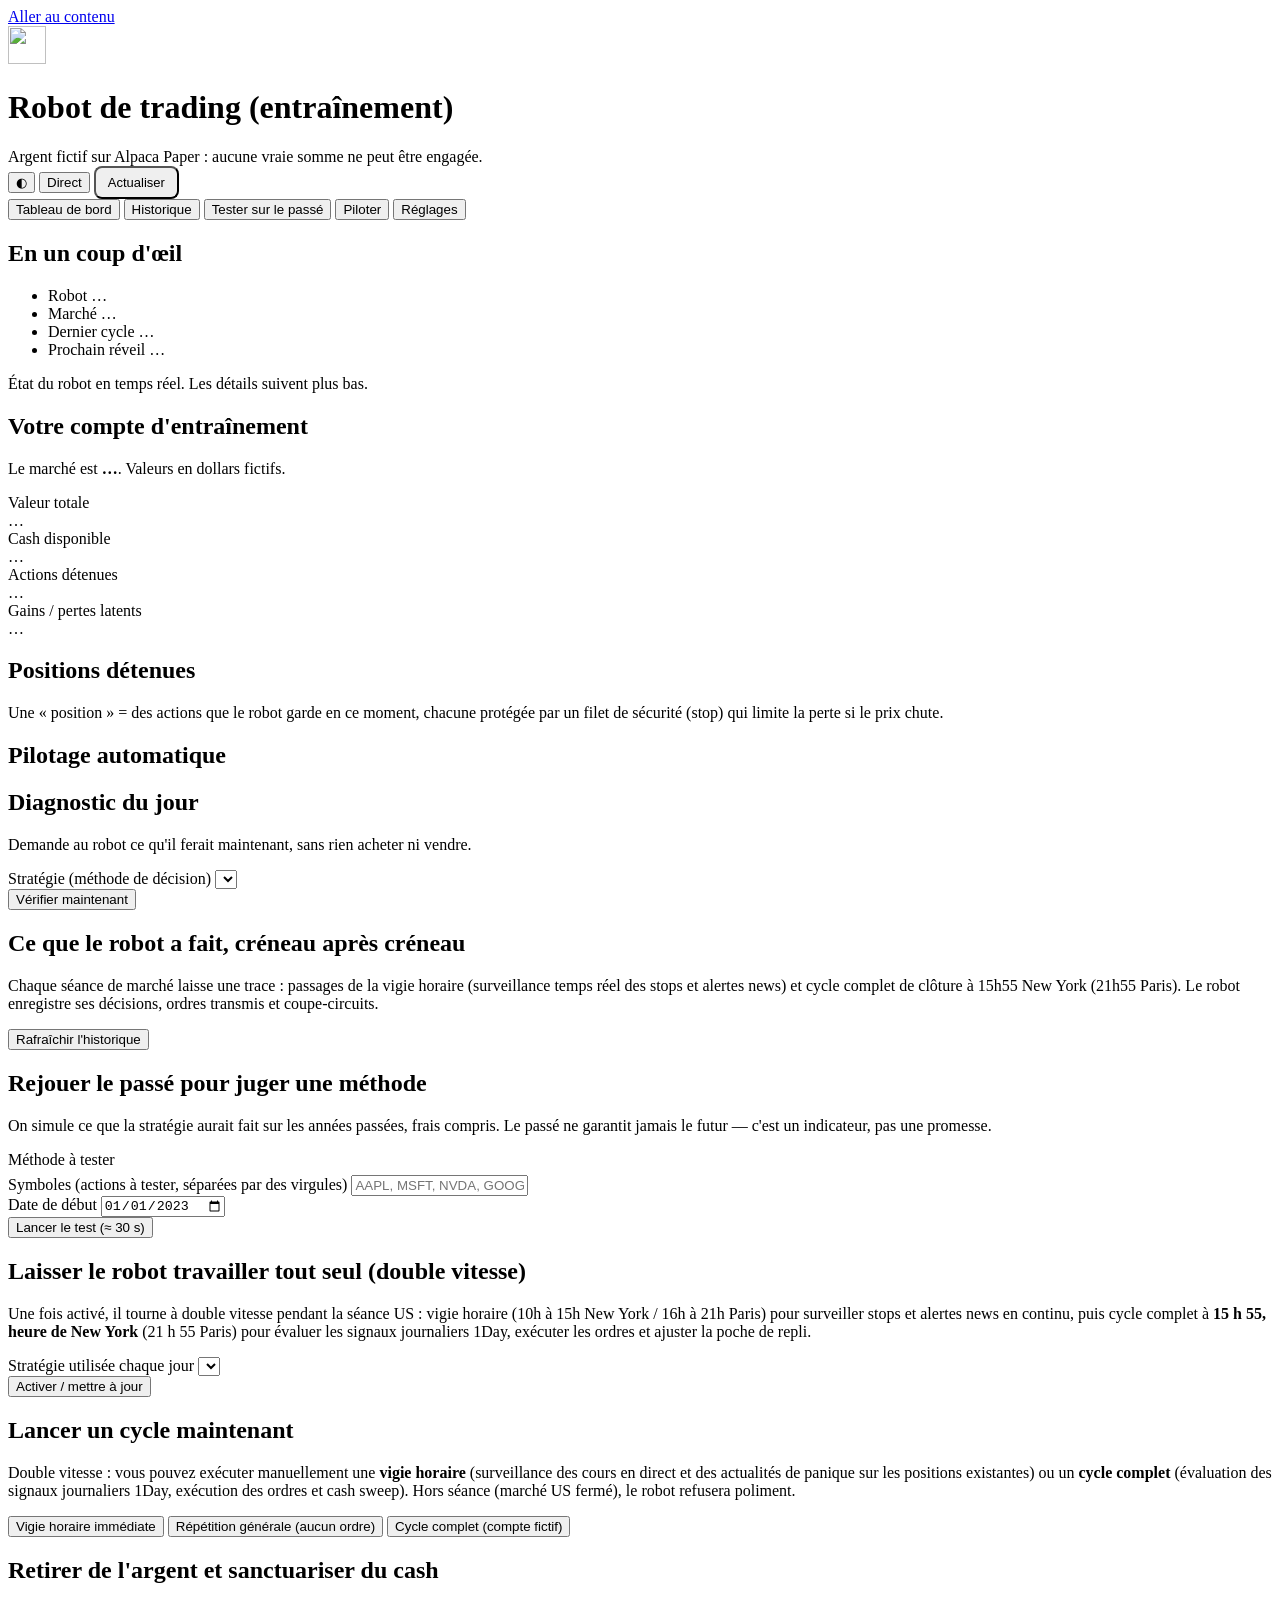
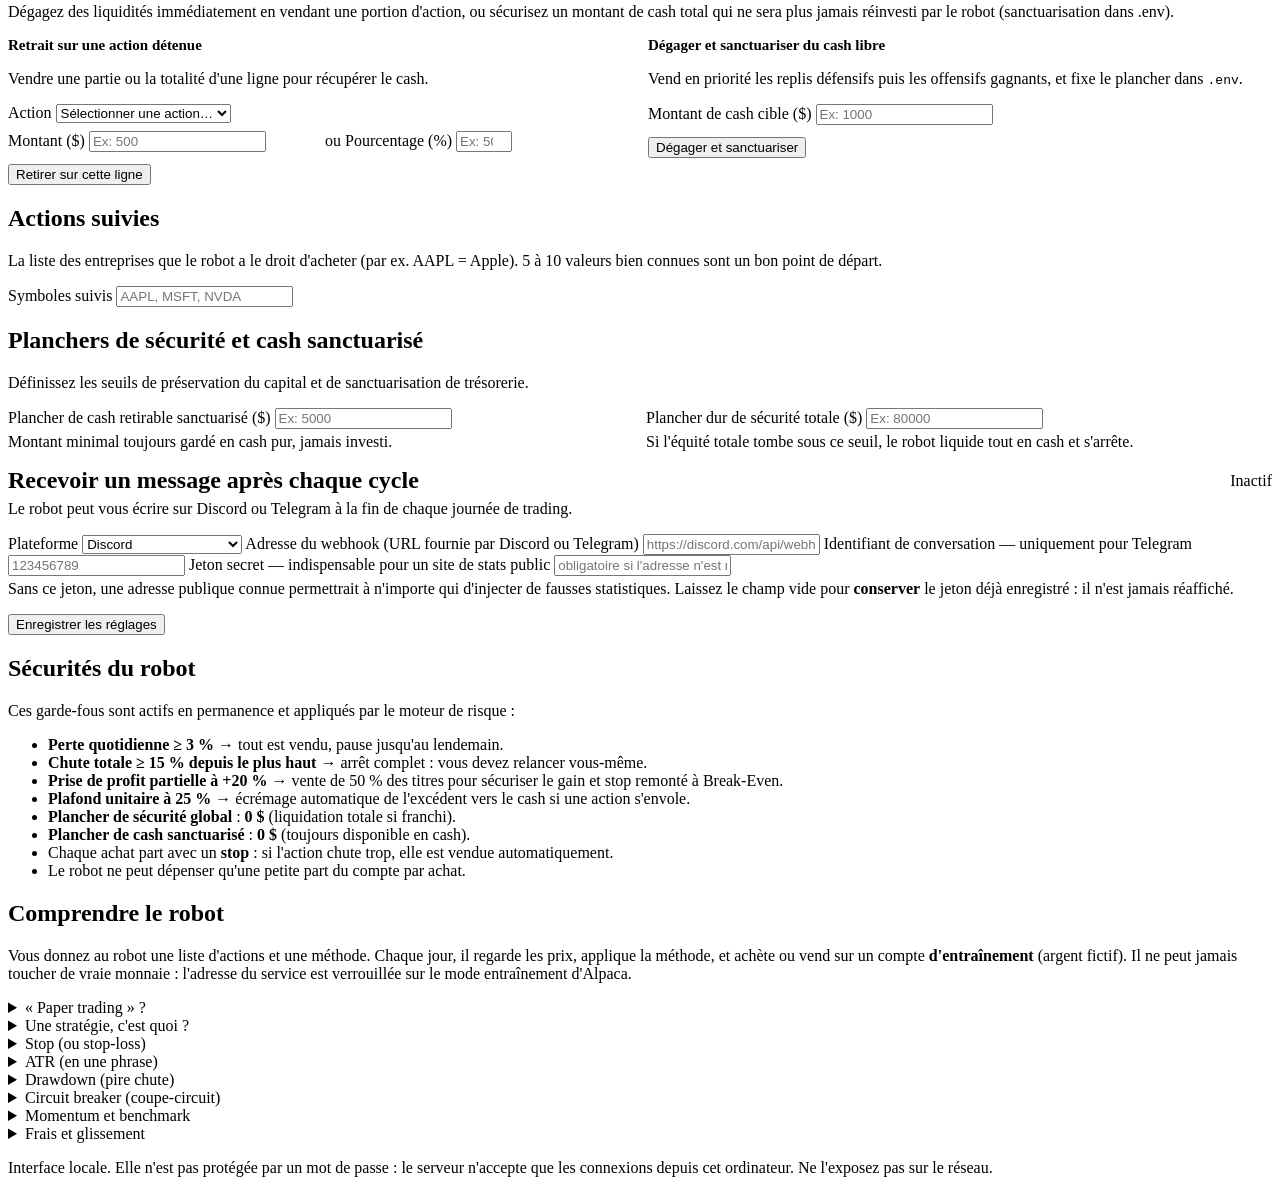
==== commit 18536673: "Interface web : découpage CSS/JS, synthèse d'état, accessibilité et robustesse - index.html ne porte" ====
--- a/trading_bot/web/static/index.html
+++ b/trading_bot/web/static/index.html
@@ -13,237 +13,66 @@
 <meta name="apple-mobile-web-app-capable" content="yes">
 <meta name="apple-mobile-web-app-status-bar-style" content="black-translucent">
 <meta name="apple-mobile-web-app-title" content="TradingBot">
-<style>
-  :root {
-    --surface-1: #fcfcfb;
-    --plane: #f9f9f7;
-    --ink: #0b0b0b;
-    --ink-2: #52514e;
-    --muted: #898781;
-    --series-1: #2a78d6;
-    --good: #0ca30c;
-    --bad: #d03b3b;
-    --card-border: #e6e5e0;
-    --btn: #0b0b0b;
-  }
-  @media (prefers-color-scheme: dark) {
-    :root:not([data-theme="light"]) {
-      --surface-1: #1a1a19;
-      --plane: #0d0d0d;
-      --ink: #f0efec;
-      --ink-2: #c3c2b7;
-      --muted: #898781;
-      --series-1: #3987e5;
-      --good: #0ca30c;
-      --bad: #d03b3b;
-      --card-border: #383835;
-      --btn: #f0efec;
-    }
-  }
-  * { box-sizing: border-box; }
-  body {
-    margin: 0;
-    background: var(--plane);
-    color: var(--ink);
-    font: 15px/1.5 system-ui, sans-serif;
-  }
-  header {
-    background: var(--surface-1);
-    border-bottom: 1px solid var(--card-border);
-    padding: 14px 20px;
-    display: flex;
-    flex-wrap: wrap;
-    gap: 12px;
-    align-items: center;
-    justify-content: space-between;
-    position: sticky;
-    top: 0;
-    z-index: 10;
-  }
-  .brand { display: flex; align-items: center; gap: 12px; }
-  .brand .logo { width: 38px; height: 38px; border-radius: 9px; flex-shrink: 0; display: block; }
-  .brand h1 { font-size: 18px; margin: 0; line-height: 1.25; }
-  .brand .sub { color: var(--ink-2); font-size: 13px; margin-top: 2px; }
-  nav { display: flex; gap: 6px; flex-wrap: wrap; }
-  nav button {
-    border: 1px solid var(--card-border);
-    background: var(--surface-1);
-    color: var(--ink);
-    border-radius: 8px;
-    padding: 8px 14px;
-    font-size: 14px;
-    cursor: pointer;
-  }
-  nav button.active { background: var(--btn); color: var(--plane); border-color: var(--btn); }
-  main { max-width: 980px; margin: 0 auto; padding: 20px 16px 80px; }
-  section { display: none; }
-  section.active { display: block; }
-  .card {
-    background: var(--surface-1);
-    border: 1px solid var(--card-border);
-    border-radius: 12px;
-    padding: 18px;
-    margin-bottom: 16px;
-  }
-  .card h2 { margin: 0 0 6px; font-size: 17px; }
-  .card p.hint { color: var(--ink-2); margin: 0 0 12px; font-size: 14px; }
-  .tiles { display: grid; grid-template-columns: repeat(auto-fit, minmax(160px, 1fr)); gap: 12px; }
-  .tile {
-    background: var(--plane);
-    border: 1px solid var(--card-border);
-    border-radius: 10px;
-    padding: 12px 14px;
-  }
-  .tile .label { color: var(--ink-2); font-size: 12.5px; text-transform: uppercase; letter-spacing: 0.04em; }
-  .tile .value { font-size: 22px; font-weight: 650; margin-top: 2px; }
-  .tile .value small { font-size: 13px; color: var(--ink-2); font-weight: 400; }
-  .pos { color: var(--good); }
-  .neg { color: var(--bad); }
-  table { width: 100%; border-collapse: collapse; font-size: 14px; }
-  th { text-align: left; color: var(--ink-2); font-weight: 600; padding: 6px 8px; border-bottom: 1px solid var(--card-border); }
-  td { padding: 7px 8px; border-bottom: 1px solid var(--card-border); }
-  tr:last-child td { border-bottom: none; }
-  .num { text-align: right; font-variant-numeric: tabular-nums; }
-  .badge {
-    display: inline-block; padding: 2px 10px; border-radius: 999px;
-    font-size: 12.5px; font-weight: 650;
-  }
-  .badge.buy { background: color-mix(in srgb, var(--good) 14%, transparent); color: var(--good); }
-  .badge.sell { background: color-mix(in srgb, var(--bad) 14%, transparent); color: var(--bad); }
-  .badge.hold { background: color-mix(in srgb, var(--muted) 16%, transparent); color: var(--ink-2); }
-  .badge.ok { background: color-mix(in srgb, var(--good) 14%, transparent); color: var(--good); }
-  .badge.warn { background: color-mix(in srgb, var(--series-1) 14%, transparent); color: var(--series-1); }
-  .badge.err { background: color-mix(in srgb, var(--bad) 14%, transparent); color: var(--bad); }
-  .banner {
-    border-radius: 10px; padding: 12px 14px; margin-bottom: 16px;
-    border: 1px solid color-mix(in srgb, var(--bad) 45%, transparent);
-    background: color-mix(in srgb, var(--bad) 8%, var(--surface-1));
-  }
-  .banner b { color: var(--bad); }
-  label { display: block; font-size: 13.5px; color: var(--ink-2); margin: 10px 0 4px; }
-  input, select, textarea {
-    width: 100%; padding: 9px 10px; border-radius: 8px; font-size: 14.5px;
-    border: 1px solid var(--card-border); background: var(--plane); color: var(--ink);
-  }
-  .row { display: flex; gap: 10px; flex-wrap: wrap; }
-  .row > * { flex: 1; min-width: 160px; }
-  button.primary, button.secondary {
-    border-radius: 9px; padding: 11px 18px; font-size: 14.5px; cursor: pointer;
-    border: 1px solid var(--btn); font-weight: 600;
-  }
-  button.primary { background: var(--btn); color: var(--plane); }
-  button.secondary { background: transparent; color: var(--ink); }
-  button:disabled { opacity: 0.5; cursor: wait; }
-  .actions { display: flex; gap: 10px; margin-top: 14px; flex-wrap: wrap; }
-  .msg { margin-top: 12px; padding: 10px 12px; border-radius: 8px; font-size: 14px; display: none; }
-  .msg.err { display: block; background: color-mix(in srgb, var(--bad) 9%, var(--surface-1)); color: var(--bad); }
-  .msg.ok { display: block; background: color-mix(in srgb, var(--good) 9%, var(--surface-1)); color: var(--good); }
-  .msg.info { display: block; background: color-mix(in srgb, var(--series-1) 9%, var(--surface-1)); color: var(--series-1); }
-  .strategy-cards { display: grid; grid-template-columns: repeat(auto-fit, minmax(230px, 1fr)); gap: 10px; }
-  .strategy-card {
-    border: 1.5px solid var(--card-border); border-radius: 10px; padding: 12px;
-    cursor: pointer; background: var(--plane);
-  }
-  .strategy-card.selected { border-color: var(--series-1); background: color-mix(in srgb, var(--series-1) 6%, var(--plane)); }
-  .strategy-card b { display: block; margin-bottom: 4px; }
-  .strategy-card span { color: var(--ink-2); font-size: 13px; }
-  .chart-wrap { position: relative; margin-top: 8px; }
-  .chart-tip {
-    position: absolute; pointer-events: none; background: var(--surface-1);
-    border: 1px solid var(--card-border); border-radius: 8px; padding: 8px 10px;
-    font-size: 13px; display: none; box-shadow: 0 4px 14px rgba(0,0,0,0.14); white-space: nowrap;
-  }
-  .chart-tip b { font-size: 14px; }
-  details { border: 1px solid var(--card-border); border-radius: 10px; padding: 10px 14px; margin-bottom: 8px; background: var(--plane); }
-  details summary { cursor: pointer; font-weight: 600; font-size: 14.5px; }
-  details p { color: var(--ink-2); margin: 8px 0 2px; font-size: 14px; }
-  .small { font-size: 13px; color: var(--ink-2); }
-  .grid2 { display: grid; grid-template-columns: 1fr 1fr; gap: 16px; }
-  @media (max-width: 720px) { .grid2 { grid-template-columns: 1fr; } }
-  .table-wrap { overflow-x: auto; -webkit-overflow-scrolling: touch; margin-top: 8px; }
-  .skel { color: var(--muted); font-size: 14px; }
-
-  .card {
-      box-shadow: 0 2px 8px rgba(0,0,0,0.04);
-      /* transition supprimée : pas d'animation au survol pour les éléments non cliquables */
-  }
-  .card:hover {
-      box-shadow: 0 4px 12px rgba(0,0,0,0.08);
-  }
-  button {
-    transition: all 0.1s ease;
-  }
-  button:active {
-    transform: scale(0.97);
-  }
-  .toast-container {
-    position: fixed; bottom: 20px; right: 20px; z-index: 100;
-    display: flex; flex-direction: column; gap: 10px;
-  }
-  .toast {
-    padding: 12px 18px; border-radius: 10px; font-size: 14px;
-    color: var(--ink); background: var(--surface-1);
-    border: 1px solid var(--card-border); box-shadow: 0 4px 12px rgba(0,0,0,0.15);
-    animation: toast-in 0.3s ease forwards; min-width: 250px;
-    max-width: 350px; line-height: 1.4;
-  }
-  .toast.ok { border-left: 4px solid var(--good); }
-  .toast.err { border-left: 4px solid var(--bad); }
-  .toast.info { border-left: 4px solid var(--series-1); }
-  @keyframes toast-in {
-    from { opacity: 0; transform: translateY(20px); }
-    to { opacity: 1; transform: translateY(0); }
-  }
-  .live-toggle {
-    display: inline-flex; align-items: center; gap: 7px;
-    padding: 6px 12px; border-radius: 8px; border: 1px solid var(--card-border);
-    background: var(--surface-1); cursor: pointer; font-size: 13px; font-weight: 600;
-    user-select: none; color: var(--ink-2);
-  }
-  .live-toggle.active {
-    color: var(--good); border-color: color-mix(in srgb, var(--good) 45%, transparent);
-    background: color-mix(in srgb, var(--good) 10%, var(--surface-1));
-  }
-  .live-dot {
-    width: 8px; height: 8px; border-radius: 50%; background: var(--muted); display: inline-block;
-  }
-  .live-toggle.active .live-dot {
-    background: var(--good);
-    box-shadow: 0 0 0 3px color-mix(in srgb, var(--good) 25%, transparent);
-  }
-</style>
+  <link rel="stylesheet" href="/app.css">
 </head>
 <body>
-<div class="toast-container" id="toast-container"></div>
+<a class="skip-link" href="#contenu">Aller au contenu</a>
+<div class="toast-container" id="toast-container" role="status" aria-live="polite"></div>
 <header>
   <div class="brand">
-    <img src="/favicon.svg" alt="Logo TradingBot" class="logo" width="38" height="38">
+    <img src="/favicon.svg" alt="" class="logo" width="38" height="38">
     <div>
       <h1>Robot de trading (entraînement)</h1>
       <div class="sub">Argent fictif sur Alpaca Paper : aucune vraie somme ne peut être engagée.</div>
     </div>
   </div>
-  <div style="display:flex;align-items:center;gap:10px;flex-wrap:wrap">
-    <button id="toggle-live" class="live-toggle" type="button" title="Actualisation automatique toutes les 2 secondes">
-      <span class="live-dot"></span>
+  <div class="header-controls">
+    <button id="toggle-theme" class="theme-toggle" type="button" title="Basculer entre le thème clair et sombre" aria-label="Basculer le thème">◐</button>
+    <button id="toggle-live" class="live-toggle" type="button" role="switch" aria-checked="false"
+            title="Actualiser automatiquement l'état du compte toutes les 5 secondes">
+      <span class="live-dot" aria-hidden="true"></span>
       <span>Direct</span>
     </button>
-    <button id="btn-refresh" class="secondary" style="padding:7px 12px;font-size:13px;border-radius:8px">Actualiser</button>
-    <nav>
-      <button data-tab="dashboard" class="active">Tableau de bord</button>
-      <button data-tab="history">Historique</button>
-      <button data-tab="backtest">Tester sur le passé</button>
-      <button data-tab="pilot">Piloter</button>
-      <button data-tab="settings">Réglages</button>
+    <button id="btn-refresh" class="secondary" type="button" style="padding:7px 12px;font-size:13px;border-radius:8px">Actualiser</button>
+    <nav role="tablist" aria-label="Sections du tableau de bord">
+      <button role="tab" id="tab-dashboard" data-tab="dashboard" aria-controls="dashboard" aria-selected="true" tabindex="0" class="active">Tableau de bord</button>
+      <button role="tab" id="tab-history" data-tab="history" aria-controls="history" aria-selected="false" tabindex="-1">Historique</button>
+      <button role="tab" id="tab-backtest" data-tab="backtest" aria-controls="backtest" aria-selected="false" tabindex="-1">Tester sur le passé</button>
+      <button role="tab" id="tab-pilot" data-tab="pilot" aria-controls="pilot" aria-selected="false" tabindex="-1">Piloter</button>
+      <button role="tab" id="tab-settings" data-tab="settings" aria-controls="settings" aria-selected="false" tabindex="-1">Réglages</button>
     </nav>
   </div>
 </header>
-<main>
+<main id="contenu" tabindex="-1">
 
   <!-- ====================== TABLEAU DE BORD ====================== -->
-  <section id="dashboard" class="active">
+  <section id="dashboard" class="active" role="tabpanel" aria-labelledby="tab-dashboard" tabindex="0">
     <div id="halt-banner"></div>
-    <div class="msg" id="dashboard-msg"></div>
+    <div class="msg" id="dashboard-msg" role="status" aria-live="polite"></div>
+
+    <div class="card summary-card" aria-labelledby="summary-title">
+      <h2 id="summary-title">En un coup d'œil</h2>
+      <ul class="status-list">
+        <li class="status-item">
+          <span class="status-label">Robot</span>
+          <span class="status-pill" id="s-robot" data-state="pending">…</span>
+        </li>
+        <li class="status-item">
+          <span class="status-label">Marché</span>
+          <span class="status-pill" id="s-market" data-state="pending">…</span>
+        </li>
+        <li class="status-item">
+          <span class="status-label">Dernier cycle</span>
+          <span class="status-pill" id="s-last" data-state="pending">…</span>
+        </li>
+        <li class="status-item">
+          <span class="status-label">Prochain réveil</span>
+          <span class="status-pill" id="s-next" data-state="pending">…</span>
+        </li>
+      </ul>
+      <p class="hint" id="summary-hint">État du robot en temps réel. Les détails suivent plus bas.</p>
+    </div>
+
     <div class="card">
       <h2>Votre compte d'entraînement</h2>
       <p class="hint">Le marché est <b id="market-state">…</b>. Valeurs en dollars fictifs.</p>
@@ -253,6 +82,7 @@
         <div class="tile"><div class="label">Actions détenues</div><div class="value" id="t-count">…</div></div>
         <div class="tile"><div class="label">Gains / pertes latents</div><div class="value" id="t-pnl">…</div></div>
       </div>
+      <div id="allocation-bar"></div>
     </div>
     <div class="card">
       <h2>Positions détenues</h2>
@@ -268,25 +98,25 @@
       <p class="hint">Demande au robot ce qu'il ferait maintenant, sans rien acheter ni vendre.</p>
       <div class="row" style="align-items:end">
         <div>
-          <label>Stratégie (méthode de décision)</label>
+          <label for="check-strategy">Stratégie (méthode de décision)</label>
           <select id="check-strategy"></select>
         </div>
       </div>
       <div class="actions">
-        <button class="primary" id="btn-check">Vérifier maintenant</button>
-      </div>
-      <div class="msg" id="check-msg"></div>
-      <div id="check-result"></div>
+        <button class="primary" id="btn-check" type="button">Vérifier maintenant</button>
+      </div>
+      <div class="msg" id="check-msg" role="status" aria-live="polite"></div>
+      <div id="check-result" aria-live="polite"></div>
     </div>
   </section>
 
   <!-- ====================== HISTORIQUE ====================== -->
-  <section id="history">
-    <div class="card">
-      <h2>Ce que le robot a fait, jour après jour</h2>
-      <p class="hint">Chaque séance de marché laisse une trace : décisions, ordres transmis, coupe-circuits. Le robot écrit cet historique tout seul (réveil automatique comme cycle lancé depuis cette page) — un seul enregistrement par séance, remplacé si vous relancez un cycle le même jour.</p>
-      <div class="actions">
-        <button class="secondary" id="btn-history-refresh">Rafraîchir l'historique</button>
+  <section id="history" role="tabpanel" aria-labelledby="tab-history" tabindex="0">
+    <div class="card">
+      <h2>Ce que le robot a fait, créneau après créneau</h2>
+      <p class="hint">Chaque séance de marché laisse une trace : passages de la vigie horaire (surveillance temps réel des stops et alertes news) et cycle complet de clôture à 15h55 New York (21h55 Paris). Le robot enregistre ses décisions, ordres transmis et coupe-circuits.</p>
+      <div class="actions">
+        <button class="secondary" id="btn-history-refresh" type="button">Rafraîchir l'historique</button>
       </div>
     </div>
     <div class="card" id="history-chart-card" style="display:none">
@@ -297,71 +127,131 @@
         <div id="history-svg"></div>
       </div>
     </div>
-    <div id="history-list"></div>
+    <div id="history-list" aria-live="polite"></div>
   </section>
 
   <!-- ====================== BACKTEST ====================== -->
-  <section id="backtest">
+  <section id="backtest" role="tabpanel" aria-labelledby="tab-backtest" tabindex="0">
     <div class="card">
       <h2>Rejouer le passé pour juger une méthode</h2>
       <p class="hint">On simule ce que la stratégie aurait fait sur les années passées, frais compris. Le passé ne garantit jamais le futur — c'est un indicateur, pas une promesse.</p>
-      <label>Méthode à tester</label>
-      <div class="strategy-cards" id="bt-strategies"></div>
+      <span class="field-label" id="bt-strategy-label">Méthode à tester</span>
+      <div class="strategy-cards" id="bt-strategies" role="radiogroup" aria-labelledby="bt-strategy-label"></div>
       <div class="row" style="margin-top:6px">
         <div>
-          <label>Symboles (actions à tester, séparées par des virgules)</label>
+          <label for="bt-symbols">Symboles (actions à tester, séparées par des virgules)</label>
           <input id="bt-symbols" placeholder="AAPL, MSFT, NVDA, GOOGL, AMZN, META">
         </div>
         <div>
-          <label>Date de début</label>
+          <label for="bt-start">Date de début</label>
           <input id="bt-start" type="date" value="2023-01-01">
         </div>
       </div>
       <div class="actions">
-        <button class="primary" id="btn-backtest">Lancer le test (≈ 30 s)</button>
-      </div>
-      <div class="msg" id="bt-msg"></div>
-    </div>
-    <div id="bt-result"></div>
+        <button class="primary" id="btn-backtest" type="button">Lancer le test (≈ 30 s)</button>
+      </div>
+      <div class="msg" id="bt-msg" role="status" aria-live="polite"></div>
+    </div>
+    <div id="bt-result" aria-live="polite"></div>
   </section>
 
   <!-- ====================== PILOTER ====================== -->
-  <section id="pilot">
-    <div class="card">
-      <h2>Laisser le robot travailler tout seul</h2>
-      <p class="hint">Une fois activé, il se réveille tout seul chaque jour de marché à <b>15 h 55, heure de New York</b> — 5 minutes avant la clôture — analyse, décide, et vous prévient. Vous n'avez rien à faire.</p>
+  <section id="pilot" role="tabpanel" aria-labelledby="tab-pilot" tabindex="0">
+    <div class="card">
+      <h2>Laisser le robot travailler tout seul (double vitesse)</h2>
+      <p class="hint">Une fois activé, il tourne à double vitesse pendant la séance US : vigie horaire (10h à 15h New York / 16h à 21h Paris) pour surveiller stops et alertes news en continu, puis cycle complet à <b>15 h 55, heure de New York</b> (21 h 55 Paris) pour évaluer les signaux journaliers 1Day, exécuter les ordres et ajuster la poche de repli.</p>
       <div class="row" style="align-items:end">
         <div>
-          <label>Stratégie utilisée chaque jour</label>
+          <label for="auto-strategy">Stratégie utilisée chaque jour</label>
           <select id="auto-strategy"></select>
         </div>
         <div style="flex:0">
-          <button class="primary" id="btn-automation">Activer / mettre à jour</button>
-        </div>
-      </div>
-      <div class="msg" id="automation-msg"></div>
+          <button class="primary" id="btn-automation" type="button">Activer / mettre à jour</button>
+        </div>
+      </div>
+      <div class="msg" id="automation-msg" role="status" aria-live="polite"></div>
       <div id="automation-state"></div>
     </div>
     <div class="card">
       <h2>Lancer un cycle maintenant</h2>
-      <p class="hint">Un cycle = une analyse complète + éventuellement des achats/ventes simulés. Hors séance (week-end, jour férié ou en dehors des heures d'ouverture), le robot refusera poliment.</p>
-      <div class="actions">
-        <button class="secondary" id="btn-cycle-dry">Répétition générale (aucun ordre)</button>
-        <button class="primary" id="btn-cycle-live">Vraie passe sur le compte fictif</button>
-      </div>
-      <div class="msg" id="cycle-msg"></div>
-      <div id="cycle-result"></div>
+      <p class="hint">Double vitesse : vous pouvez exécuter manuellement une <b>vigie horaire</b> (surveillance des cours en direct et des actualités de panique sur les positions existantes) ou un <b>cycle complet</b> (évaluation des signaux journaliers 1Day, exécution des ordres et cash sweep). Hors séance (marché US fermé), le robot refusera poliment.</p>
+      <div class="actions">
+        <button class="secondary" id="btn-cycle-watch" type="button">Vigie horaire immédiate</button>
+        <button class="secondary" id="btn-cycle-dry" type="button">Répétition générale (aucun ordre)</button>
+        <button class="primary" id="btn-cycle-live" type="button">Cycle complet (compte fictif)</button>
+      </div>
+      <div class="msg" id="cycle-msg" role="status" aria-live="polite"></div>
+      <div id="cycle-result" aria-live="polite"></div>
+    </div>
+    <div class="card">
+      <h2>Retirer de l'argent et sanctuariser du cash</h2>
+      <p class="hint">Dégagez des liquidités immédiatement en vendant une portion d'action, ou sécurisez un montant de cash total qui ne sera plus jamais réinvesti par le robot (sanctuarisation dans .env).</p>
+
+      <div style="display:grid;grid-template-columns:repeat(auto-fit, minmax(280px, 1fr));gap:16px;margin-top:14px">
+        <!-- Option 1 : Retrait par action -->
+        <div class="subcard">
+          <h3 style="margin-top:0;font-size:15px">Retrait sur une action détenue</h3>
+          <p class="small hint">Vendre une partie ou la totalité d'une ligne pour récupérer le cash.</p>
+          <label for="withdraw-symbol">Action</label>
+          <select id="withdraw-symbol">
+            <option value="">Sélectionner une action…</option>
+          </select>
+          <div style="display:flex;gap:10px;margin-top:8px">
+            <div style="flex:1">
+              <label for="withdraw-amount">Montant ($)</label>
+              <input id="withdraw-amount" type="number" step="any" min="0" placeholder="Ex: 500">
+            </div>
+            <div style="flex:1">
+              <label for="withdraw-pct">ou Pourcentage (%)</label>
+              <input id="withdraw-pct" type="number" step="1" min="1" max="100" placeholder="Ex: 50">
+            </div>
+          </div>
+          <div class="actions" style="margin-top:12px">
+            <button class="secondary" id="btn-withdraw-pos" type="button">Retirer sur cette ligne</button>
+          </div>
+        </div>
+
+        <!-- Option 2 : Sanctuarisation globale de cash -->
+        <div class="subcard">
+          <h3 style="margin-top:0;font-size:15px">Dégager et sanctuariser du cash libre</h3>
+          <p class="small hint">Vend en priorité les replis défensifs puis les offensifs gagnants, et fixe le plancher dans <code>.env</code>.</p>
+          <label for="withdraw-free-cash">Montant de cash cible ($)</label>
+          <input id="withdraw-free-cash" type="number" step="any" min="0" placeholder="Ex: 1000">
+          <div class="actions" style="margin-top:12px">
+            <button class="primary" id="btn-withdraw-free" type="button">Dégager et sanctuariser</button>
+          </div>
+        </div>
+      </div>
+      <div class="msg" id="withdraw-msg" role="status" aria-live="polite"></div>
+      <div id="withdraw-result" style="margin-top:10px" aria-live="polite"></div>
     </div>
   </section>
 
   <!-- ====================== RÉGLAGES ====================== -->
-  <section id="settings">
+  <section id="settings" role="tabpanel" aria-labelledby="tab-settings" tabindex="0">
     <div class="card">
       <h2>Actions suivies</h2>
       <p class="hint">La liste des entreprises que le robot a le droit d'acheter (par ex. AAPL = Apple). 5 à 10 valeurs bien connues sont un bon point de départ.</p>
+      <label for="set-symbols">Symboles suivis</label>
       <input id="set-symbols" placeholder="AAPL, MSFT, NVDA">
-      <div id="settings-resolved"></div>
-      <div class="msg" id="settings-msg"></div>
+      <div id="settings-resolved" aria-live="polite"></div>
+      <div class="msg" id="settings-msg" role="status" aria-live="polite"></div>
+    </div>
+    <div class="card">
+      <h2>Planchers de sécurité et cash sanctuarisé</h2>
+      <p class="hint">Définissez les seuils de préservation du capital et de sanctuarisation de trésorerie.</p>
+      <div style="display:flex;gap:12px;flex-wrap:wrap">
+        <div style="flex:1;min-width:220px">
+          <label for="set-cash-floor">Plancher de cash retirable sanctuarisé ($)</label>
+          <input id="set-cash-floor" type="number" step="any" min="0" placeholder="Ex: 5000">
+          <p class="small hint" style="margin-top:4px">Montant minimal toujours gardé en cash pur, jamais investi.</p>
+        </div>
+        <div style="flex:1;min-width:220px">
+          <label for="set-equity-floor">Plancher dur de sécurité totale ($)</label>
+          <input id="set-equity-floor" type="number" step="any" min="0" placeholder="Ex: 80000">
+          <p class="small hint" style="margin-top:4px">Si l'équité totale tombe sous ce seuil, le robot liquide tout en cash et s'arrête.</p>
+        </div>
+      </div>
     </div>
     <div class="card">
       <div style="display:flex;justify-content:space-between;align-items:center;flex-wrap:wrap;gap:8px">
@@ -369,29 +259,33 @@
         <span id="webhook-badge" class="badge">Inactif</span>
       </div>
       <p class="hint" style="margin-top:6px">Le robot peut vous écrire sur Discord ou Telegram à la fin de chaque journée de trading.</p>
-      <label>Plateforme</label>
+      <label for="set-webhook-format">Plateforme</label>
       <select id="set-webhook-format">
         <option value="discord">Discord</option>
         <option value="telegram">Telegram</option>
         <option value="generic">Autre (webhook JSON)</option>
       </select>
-      <label>Adresse du webhook (URL fournie par Discord ou Telegram)</label>
+      <label for="set-webhook-url">Adresse du webhook (URL fournie par Discord ou Telegram)</label>
       <input id="set-webhook-url" placeholder="https://discord.com/api/webhooks/…">
-      <label>Identifiant de conversation — uniquement pour Telegram</label>
+      <label for="set-webhook-chat">Identifiant de conversation — uniquement pour Telegram</label>
       <input id="set-webhook-chat" placeholder="123456789">
-      <label>Jeton secret — indispensable pour un site de stats public</label>
-      <input id="set-webhook-token" type="password" placeholder="obligatoire si l'adresse n'est ni Discord ni Telegram">
+      <label for="set-webhook-token">Jeton secret — indispensable pour un site de stats public</label>
+      <input id="set-webhook-token" type="password" autocomplete="new-password" placeholder="obligatoire si l'adresse n'est ni Discord ni Telegram">
       <p class="hint" style="margin-top:4px">Sans ce jeton, une adresse publique connue permettrait à n'importe qui d'injecter de fausses statistiques. Laissez le champ vide pour <b>conserver</b> le jeton déjà enregistré : il n'est jamais réaffiché.</p>
       <div class="actions">
-        <button class="primary" id="btn-settings">Enregistrer les réglages</button>
+        <button class="primary" id="btn-settings" type="button">Enregistrer les réglages</button>
       </div>
     </div>
     <div class="card">
       <h2>Sécurités du robot</h2>
-      <p class="hint">Ces garde-fous sont actifs en permanence et ne peuvent pas être désactivés depuis cette page :</p>
-      <ul class="small">
+      <p class="hint">Ces garde-fous sont actifs en permanence et appliqués par le moteur de risque :</p>
+      <ul class="safety-list">
         <li><b>Perte quotidienne ≥ <span id="s-daily">3</span> %</b> → tout est vendu, pause jusqu'au lendemain.</li>
         <li><b>Chute totale ≥ <span id="s-dd">15</span> % depuis le plus haut</b> → arrêt complet : vous devez relancer vous-même.</li>
+        <li><b>Prise de profit partielle à +20 %</b> → vente de 50 % des titres pour sécuriser le gain et stop remonté à Break-Even.</li>
+        <li><b>Plafond unitaire à 25 %</b> → écrémage automatique de l'excédent vers le cash si une action s'envole.</li>
+        <li><b>Plancher de sécurité global</b> : <b id="s-equity-floor-display">0 $</b> (liquidation totale si franchi).</li>
+        <li><b>Plancher de cash sanctuarisé</b> : <b id="s-cash-floor-display">0 $</b> (toujours disponible en cash).</li>
         <li>Chaque achat part avec un <b>stop</b> : si l'action chute trop, elle est vendue automatiquement.</li>
         <li>Le robot ne peut dépenser qu'une petite part du compte par achat.</li>
       </ul>
@@ -411,754 +305,10 @@
   </section>
 
 </main>
-<script>
-"use strict";
-
-function toast(text, kind = 'info') {
-  const container = $('#toast-container');
-  const el = document.createElement('div');
-  el.className = 'toast ' + kind;
-  el.textContent = text;
-  container.appendChild(el);
-  setTimeout(() => {
-    el.style.opacity = '0';
-    el.style.transform = 'translateX(20px)';
-    el.style.transition = 'all 0.3s ease';
-    setTimeout(() => el.remove(), 300);
-  }, 4000);
-}
-
-function setLoading(btnId, isLoading, text = null) {
-  const btn = $('#' + btnId);
-  if (!btn) return;
-  btn.disabled = isLoading;
-  if (text && isLoading) {
-    btn.dataset.oldText = btn.textContent;
-    btn.textContent = text;
-  } else if (btn.dataset.oldText) {
-    btn.textContent = btn.dataset.oldText;
-    delete btn.dataset.oldText;
-  }
-}
-
-const $ = (sel) => document.querySelector(sel);
-const STRATEGIES = {
-  donchian_breakout: {
-    name: "Cassure de tendance", code: "donchian_breakout",
-    desc: "Achète quand une action franchit son plus haut des 20 derniers jours, seulement si le marché va bien. Vends quand elle casse son plus bas des 10 derniers jours. La méthode des traders « Tortue »."
-  },
-  relative_momentum: {
-    name: "Force relative", code: "relative_momentum",
-    desc: "N'achète que les actions qui montent plus fort que le marché (comparé à SPY), et les lâche quand elles faiblissent."
-  },
-  ema_cross: {
-    name: "Croisement de moyennes", code: "ema_cross",
-    desc: "La méthode d'origine du robot : achète quand la tendance courte dépasse la tendance longue. Simple mais réagit tard."
-  }
-};
-function esc(v) {
-  if (v == null) return "";
-  return String(v)
-    .replace(/&/g, "&amp;")
-    .replace(/</g, "&lt;")
-    .replace(/>/g, "&gt;")
-    .replace(/"/g, "&quot;")
-    .replace(/'/g, "&#039;");
-}
-const money = (v) => (v == null) ? "—" :
-  new Intl.NumberFormat("fr-FR", { style: "currency", currency: "USD", maximumFractionDigits: 0 }).format(v);
-const money2 = (v) => (v == null) ? "—" :
-  new Intl.NumberFormat("fr-FR", { style: "currency", currency: "USD" }).format(v);
-const pct = (v) => (v == null) ? "—" : ((v > 0 ? "+" : "") + (v * 100).toFixed(2).replace(".", ",") + " %");
-const cls = (v) => v > 0 ? "pos" : v < 0 ? "neg" : "";
-const frDate = (iso) => {
-  if (!iso) return "—";
-  const parts = String(iso).split("T")[0].split("-");
-  if (parts.length === 3) {
-    const d = new Date(parseInt(parts[0], 10), parseInt(parts[1], 10) - 1, parseInt(parts[2], 10));
-    return d.toLocaleDateString("fr-FR", { day: "numeric", month: "short", year: "numeric" });
-  }
-  const d = new Date(iso);
-  return isNaN(d) ? String(iso) : d.toLocaleDateString("fr-FR", { day: "numeric", month: "short", year: "numeric" });
-};
-const frDateTime = (iso) => {
-  if (!iso) return "bientôt";
-  const d = new Date(iso);
-  return isNaN(d) ? String(iso) : d.toLocaleString("fr-FR");
-};
-
-function msg(id, text, kind) {
-  if (kind === 'ok' || kind === 'err') {
-    toast(text, kind);
-  }
-  const el = $("#" + id);
-  if (!el) return;
-  el.className = "msg " + kind;
-  el.textContent = text;
-}
-async function api(path, body) {
-  try {
-    const res = await fetch(path, body === undefined ? {} : {
-      method: "POST", headers: { "Content-Type": "application/json" }, body: JSON.stringify(body)
-    });
-    const data = await res.json().catch(() => ({ ok: false, error: "Réponse illisible du serveur." }));
-    if (!res.ok || data.ok === false) throw new Error(data.error || "Erreur serveur.");
-    return data;
-  } catch (e) {
-    toast(e.message, 'err');
-    throw e;
-  }
-}
-async function pollJob(jobId, onTick) {
-  for (;;) {
-    const snap = await api("/api/job/" + jobId);
-    if (snap.status === "failed") throw new Error(snap.error || "La tâche a échoué.");
-    if (snap.status === "done") return snap.result;
-    if (onTick) onTick();
-    await new Promise(r => setTimeout(r, 900));
-  }
-}
-
-/* ---------------- Onglets ---------------- */
-document.querySelectorAll("nav button").forEach(btn => {
-  btn.addEventListener("click", () => {
-    document.querySelectorAll("nav button").forEach(b => b.classList.remove("active"));
-    document.querySelectorAll("section").forEach(s => s.classList.remove("active"));
-    btn.classList.add("active");
-    $("#" + btn.dataset.tab).classList.add("active");
-    if (btn.dataset.tab === "history") loadHistory(true);
-  });
-});
-
-/* ---------------- Sélecteurs de stratégie ---------------- */
-for (const id of ["#check-strategy", "#auto-strategy"]) {
-  $(id).innerHTML = Object.values(STRATEGIES).map(s =>
-    `<option value="${s.code}">${esc(s.name)}</option>`).join("");
-  $(id).value = "donchian_breakout";
-}
-$("#bt-strategies").innerHTML = Object.values(STRATEGIES).map(s =>
-  `<div class="strategy-card" data-code="${s.code}"><b>${esc(s.name)}</b><span>${esc(s.desc)}</span></div>`).join("");
-let btStrategy = "donchian_breakout";
-document.querySelectorAll(".strategy-card").forEach(card => {
-  if (card.dataset.code === btStrategy) card.classList.add("selected");
-  card.addEventListener("click", () => {
-    document.querySelectorAll(".strategy-card").forEach(c => c.classList.remove("selected"));
-    card.classList.add("selected");
-    btStrategy = card.dataset.code;
-  });
-});
-
-/* ---------------- Tableau de bord ---------------- */
-function renderHalt(state) {
-  const el = $("#halt-banner");
-  el.innerHTML = "";
-  if (!state || !state.halted) return;
-  const permanent = state.halt_scope === "permanent";
-  el.innerHTML = `<div class="banner">
-    <b>Coupe-circuit déclenché — le robot s'est mis en sécurité.</b><br>
-    ${esc(state.halt_reason || "")}
-    ${permanent ? `<div class="actions"><button class="secondary" id="btn-halt-reset">
-      J'ai vérifié, relancer le robot</button></div>` :
-    `<div class="small" style="margin-top:6px">Pause automatique : il reprendra tout seul au prochain jour de marché.</div>`}
-  </div>`;
-  if (permanent) {
-    $("#btn-halt-reset").addEventListener("click", async () => {
-      const reason = prompt("En une phrase : qu'avez-vous vérifié avant de relancer ?");
-      if (!reason) return;
-      try {
-        const out = await api("/api/halt/reset", { confirm: true, reason });
-        msg("dashboard-msg", out.message, "ok");
-        refreshStatus();
-      } catch (e) { msg("dashboard-msg", e.message, "err"); }
-    });
-  }
-}
-function renderPositions(rows) {
-  const el = $("#positions");
-  if (!rows.length) { el.innerHTML = `<p class="skel">Aucune position pour l'instant. Le robot n'achète que lorsque sa méthode lui donne un signal d'achat.</p>`; return; }
-  el.innerHTML = `<div class="table-wrap"><table><thead><tr>
-    <th>Action</th><th class="num">Quantité</th><th class="num">Prix d'achat</th><th class="num">Prix actuel</th>
-    <th class="num">Gains / pertes</th><th class="num">Filet (stop)</th></tr></thead><tbody>
-    ${rows.map(p => `<tr><td><b>${esc(p.symbol)}</b></td>
-      <td class="num">${p.qty}</td><td class="num">${money2(p.entry_price)}</td><td class="num">${money2(p.current_price)}</td>
-      <td class="num ${cls(p.pnl)}">${money2(p.pnl)}<br><small>${pct(p.pnl_pct)}</small></td>
-      <td class="num">${p.stop_price ? money2(p.stop_price) : "—"}</td></tr>`).join("")}
-    </tbody></table></div>`;
-}
-function renderAutomation(a) {
-  const nextText = a.next_run ? frDateTime(a.next_run) : "bientôt";
-  const stratText = STRATEGIES[a.strategy]?.name || a.strategy;
-  const content = a.timer_active
-    ? `<span class="badge ok">Actif</span> Prochain réveil : <b>${esc(nextText)}</b> — méthode : <b>${esc(stratText)}</b>`
-    : `<span class="badge warn">Inactif</span> Le robot ne se réveille pas tout seul. Ouvrez l'onglet « Piloter » pour l'activer.`;
-  $("#automation-mini").innerHTML = content;
-  $("#automation-state").innerHTML = content;
-}
-async function refreshStatus() {
-  try {
-    const s = await api("/api/status");
-    if (s.error) {
-      msg("dashboard-msg", s.error, "err");
-      $("#market-state").textContent = "indisponible (erreur de connexion)";
-    } else {
-      const dm = $("#dashboard-msg");
-      if (dm) dm.style.display = "none";
-      $("#market-state").textContent = s.market_open ? "OUVERT — le robot peut agir" : "fermé — le robot attend";
-    }
-    if (s.account) {
-      $("#t-equity").textContent = money(s.account.equity);
-      $("#t-cash").textContent = money(s.account.cash);
-      $("#t-count").textContent = s.positions.length;
-      const pnl = s.positions.reduce((acc, p) => acc + p.pnl, 0);
-      const t = $("#t-pnl");
-      t.textContent = (pnl > 0 ? "+" : "") + money(pnl);
-      t.className = "value " + cls(pnl);
-    }
-    renderHalt(s.state);
-    renderPositions(s.positions);
-    renderAutomation(s.automation);
-    if (s.automation && s.automation.strategy && STRATEGIES[s.automation.strategy]) {
-      $("#auto-strategy").value = s.automation.strategy;
-    }
-    if (s.settings) {
-      $("#set-symbols").value = s.settings.symbols.join(", ");
-      $("#bt-symbols").value = s.settings.symbols.join(", ");
-      $("#set-webhook-format").value = s.settings.webhook_format || "discord";
-      if (s.settings.webhook_chat_id) {
-        $("#set-webhook-chat").value = s.settings.webhook_chat_id;
-      }
-      const badge = $("#webhook-badge");
-      if (badge) {
-        if (s.settings.webhook_enabled) {
-          badge.className = "badge ok";
-          badge.textContent = "Actif";
-          $("#set-webhook-url").placeholder = "(enregistré — laissez vide pour désactiver)";
-        } else {
-          badge.className = "badge warn";
-          badge.textContent = "Inactif";
-          $("#set-webhook-url").placeholder = "https://discord.com/api/webhooks/…";
-        }
-      }
-      const tokenField = $("#set-webhook-token");
-      if (tokenField) {
-        tokenField.placeholder = s.settings.webhook_token_set
-          ? "jeton enregistré — laissez vide pour le conserver"
-          : "obligatoire si l'adresse n'est ni Discord ni Telegram";
-      }
-      $("#s-daily").textContent = Math.round(s.settings.daily_loss_limit_pct * 100);
-      $("#s-dd").textContent = Math.round(s.settings.drawdown_limit_pct * 100);
-    }
-  } catch (e) { msg("dashboard-msg", e.message, "err"); }
-}
-
-/* ---------------- Historique ---------------- */
-const HISTORY_SOURCE = {
-  timer: { label: "Réveil automatique", cls: "ok" },
-  gui:   { label: "Lancé depuis cette page", cls: "warn" },
-  cli:   { label: "Ligne de commande", cls: "hold" }
-};
-const SIGNAL_CLS = { BUY: "buy", SELL: "sell", HOLD: "hold" };
-const sideLabel = (s) => s === "buy" ? "achat" : s === "sell" ? "vente" : s;
-
-async function loadHistory(force) {
-  const el = $("#history-list");
-  if (!force && el.dataset.loaded === "1") return;
-  el.innerHTML = `<div class="card"><p class="skel">Chargement de l'historique…</p></div>`;
-  try {
-    const data = await api("/api/history");
-    renderHistory(data.entries || []);
-  } catch (e) {
-    el.innerHTML = `<div class="card"><p class="skel">${esc(e.message)}</p></div>`;
-  }
-}
-
-function renderHistory(entries) {
-  drawHistoryChart(entries);
-  const el = $("#history-list");
-  el.dataset.loaded = "1";
-  if (!entries.length) {
-    el.innerHTML = `<div class="card"><p class="skel">Aucun cycle enregistré pour l'instant. L'historique se remplit au premier cycle : bouton « Vraie passe sur le compte fictif », ou réveil automatique du prochain jour de marché.</p></div>`;
-    return;
-  }
-  el.innerHTML = entries.map(entry => {
-    const src = HISTORY_SOURCE[entry.source] || { label: entry.source || "origine inconnue", cls: "hold" };
-    const badges = [`<span class="badge ${src.cls}">${esc(src.label)}</span>`];
-    if (entry.dry_run) badges.push(`<span class="badge hold">Répétition — aucun ordre</span>`);
-    if (entry.skipped) badges.push(`<span class="badge hold">Ignoré</span>`);
-
-    const signals = Object.entries(entry.signals || {});
-    const orders = entry.orders || [];
-    const approved = (entry.decisions || []).filter(d => d.approved);
-    const halts = entry.halts || [];
-    const errors = entry.errors || [];
-    const lines = [];
-
-    if (entry.skipped) {
-      lines.push(`<p class="hint">Le robot s'est réveillé mais n'a rien fait : ${esc(entry.skip_reason || "séance non ouverte")}.</p>`);
-    } else {
-      const hasAccountDetails = entry.cash != null || entry.positions_count != null || entry.unrealized_pnl != null;
-      if (hasAccountDetails) {
-        const pnl = entry.unrealized_pnl || 0;
-        lines.push(`<div class="tiles" style="margin-bottom:12px">
-          <div class="tile"><div class="label">Valeur totale</div><div class="value">${money2(entry.equity)}</div></div>
-          <div class="tile"><div class="label">Cash disponible</div><div class="value">${money2(entry.cash)}</div></div>
-          <div class="tile"><div class="label">Actions détenues</div><div class="value">${entry.positions_count ?? 0}</div></div>
-          <div class="tile"><div class="label">Gains / pertes latents</div><div class="value ${cls(pnl)}">${(pnl > 0 ? "+" : "") + money2(pnl)}</div></div>
-        </div>`);
-      } else {
-        lines.push(`<p class="hint">Valeur du compte après le cycle : <b>${money2(entry.equity)}</b>.</p>`);
-      }
-      if (signals.length) {
-        lines.push(`<p class="small"><b>Signaux lus :</b> ${signals.map(([sym, act]) =>
-          `<span class="badge ${SIGNAL_CLS[act] || "hold"}">${esc(sym)} : ${esc(act)}</span>`).join(" ")}</p>`);
-      }
-      if (orders.length) {
-        lines.push(`<p class="small"><b>Ordres transmis :</b></p><ul class="small">${orders.map(o =>
-          `<li>${esc(sideLabel(o.side))} de ${esc(String(o.qty))} ${esc(o.symbol)} — statut : ${esc(o.status)}${o.avg_fill_price ? ` à ${money2(o.avg_fill_price)}` : ""}</li>`).join("")}</ul>`);
-      } else {
-        lines.push(`<p class="small">Aucun ordre transmis : la méthode n'a rien demandé ce jour-là.</p>`);
-      }
-      if (approved.length) {
-        lines.push(`<p class="small"><b>Décisions validées :</b></p><ul class="small">${approved.map(d =>
-          `<li>${esc(sideLabel(d.side))} de ${esc(String(d.qty))} ${esc(d.symbol)}${d.stop_price ? ` — filet à ${money2(d.stop_price)}` : ""} (${esc(d.reason)})</li>`).join("")}</ul>`);
-      }
-    }
-    if (halts.length) {
-      lines.push(`<div class="banner"><b>Coupe-circuit :</b><ul class="small" style="margin:6px 0 0">${halts.map(h =>
-        `<li>${esc(h.scope === "permanent" ? "arrêt complet" : "pause du jour")} — ${esc(h.reason)}</li>`).join("")}</ul></div>`);
-    }
-    if (errors.length) {
-      lines.push(`<p class="small" style="color:var(--bad)"><b>Alertes :</b></p><ul class="small">${errors.map(e => `<li>${esc(e)}</li>`).join("")}</ul>`);
-    }
-
-    return `<div class="card">
-      <div style="display:flex;justify-content:space-between;align-items:flex-start;gap:10px;flex-wrap:wrap">
-        <h2 style="margin:0">${frDate(entry.session_date)}</h2>
-        <div style="display:flex;gap:6px;flex-wrap:wrap">${badges.join("")}</div>
-      </div>
-      ${lines.join("")}
-    </div>`;
-  }).join("");
-}
-
-function drawHistoryChart(entries) {
-  const wrap = $("#history-svg");
-  const card = $("#history-chart-card");
-  const tip = $("#history-chart-tip");
-  if (!wrap || !card || !tip) return;
-
-  if (!entries || !entries.length) {
-    card.style.display = "none";
-    return;
-  }
-
-  const sorted = entries.slice().sort((a, b) => (a.session_date || "").localeCompare(b.session_date || ""));
-
-  let lastEquity = 100000;
-  const points = [];
-  for (const e of sorted) {
-    if (e.equity && e.equity > 0) {
-      lastEquity = e.equity;
-    }
-    if (e.session_date) {
-      points.push({ date: e.session_date, equity: lastEquity });
-    }
-  }
-
-  if (!points.length) {
-    card.style.display = "none";
-    return;
-  }
-
-  if (points.length === 1) {
-    const d = new Date(points[0].date + "T00:00:00");
-    d.setDate(d.getDate() - 1);
-    points.unshift({ date: d.toISOString().split("T")[0], equity: 100000 });
-  }
-
-  card.style.display = "block";
-  const initial = points[0].equity || 100000;
-
-  const W = 760, H = 260, padL = 62, padR = 16, padT = 14, padB = 30;
-  const values = points.map(p => p.equity);
-  let vmin = Math.min(...values, initial), vmax = Math.max(...values, initial);
-  const span = vmax - vmin || 100;
-  vmin -= span * 0.08; vmax += span * 0.08;
-
-  const x = i => padL + (i / (points.length - 1)) * (W - padL - padR);
-  const y = v => padT + (1 - (v - vmin) / (vmax - vmin)) * (H - padT - padB);
-  const path = points.map((p, i) => `${i ? "L" : "M"}${x(i).toFixed(1)},${y(p.equity).toFixed(1)}`).join("");
-
-  const gridY = [0, 0.25, 0.5, 0.75, 1].map(f => {
-    const gy = padT + f * (H - padT - padB), gv = vmax - f * (vmax - vmin);
-    return `<line x1="${padL}" y1="${gy}" x2="${W - padR}" y2="${gy}" stroke="var(--card-border)" stroke-width="1"/>
-      <text x="${padL - 8}" y="${gy + 4}" text-anchor="end" font-size="11" fill="var(--muted)">${money(gv)}</text>`;
-  }).join("");
-
-  const step = Math.max(1, Math.floor(points.length / 6));
-  const dates = points.map((p, i) => {
-    if (i % step !== 0 && i !== points.length - 1) return "";
-    const dt = new Date(p.date + "T00:00:00");
-    const label = dt.toLocaleDateString("fr-FR", { day: "numeric", month: "short" });
-    return `<text x="${x(i)}" y="${H - 8}" text-anchor="middle" font-size="11" fill="var(--muted)">${label}</text>`;
-  }).join("");
-  const baseY = y(initial);
-
-  wrap.innerHTML = `<svg viewBox="0 0 ${W} ${H}" width="100%" style="display:block">
-    ${gridY}${dates}
-    <line x1="${padL}" y1="${baseY}" x2="${W - padR}" y2="${baseY}" stroke="var(--muted)" stroke-width="1" stroke-dasharray="4 4" opacity="0.7"/>
-    <text x="${W - padR}" y="${baseY - 5}" text-anchor="end" font-size="10.5" fill="var(--muted)">départ ${money(initial)}</text>
-    <path d="${path}" fill="none" stroke="var(--series-1)" stroke-width="2.5" stroke-linejoin="round"/>
-    <line id="hist-cross" x1="0" y1="${padT}" x2="0" y2="${H - padB}" stroke="var(--muted)" stroke-width="1" visibility="hidden"/>
-    <circle id="hist-dot" r="4.5" fill="var(--series-1)" stroke="var(--surface-1)" stroke-width="2" visibility="hidden"/>
-  </svg>`;
-
-  const svg = wrap.querySelector("svg");
-  function onMove(clientX) {
-    const rect = svg.getBoundingClientRect();
-    if (!rect.width) return;
-    const fx = ((clientX - rect.left) / rect.width) * W;
-    const i = Math.round(Math.min(points.length - 1, Math.max(0, ((fx - padL) / (W - padL - padR)) * (points.length - 1))));
-    const p = points[i];
-    if (!p) return;
-    const cross = svg.querySelector("#hist-cross"), dot = svg.querySelector("#hist-dot");
-    cross.setAttribute("x1", x(i)); cross.setAttribute("x2", x(i)); cross.setAttribute("visibility", "visible");
-    dot.setAttribute("cx", x(i)); dot.setAttribute("cy", y(p.equity)); dot.setAttribute("visibility", "visible");
-    tip.style.display = "block";
-    const diff = p.equity - initial;
-    const pctDiff = initial > 0 ? (diff / initial) : 0;
-    tip.innerHTML = `<b>${frDate(p.date)}</b><br>Valeur : ${money2(p.equity)}<br>Évolution : ${(diff >= 0 ? "+" : "") + money2(diff)} (${pct(pctDiff)})`;
-    const px = (x(i) / W) * rect.width;
-    tip.style.left = Math.min(px + 12, Math.max(8, rect.width - 200)) + "px";
-    tip.style.top = "6px";
-  }
-  function onLeave() {
-    tip.style.display = "none";
-    const cross = svg.querySelector("#hist-cross"), dot = svg.querySelector("#hist-dot");
-    if (cross) cross.setAttribute("visibility", "hidden");
-    if (dot) dot.setAttribute("visibility", "hidden");
-  }
-  svg.addEventListener("mousemove", ev => onMove(ev.clientX));
-  svg.addEventListener("mouseleave", onLeave);
-  svg.addEventListener("touchstart", ev => {
-    if (ev.touches && ev.touches.length > 0) onMove(ev.touches[0].clientX);
-  });
-}
-
-$("#btn-history-refresh").addEventListener("click", () => loadHistory(true));
-
-/* ---------------- Diagnostic ---------------- */
-$("#btn-check").addEventListener("click", async () => {
-  const btn = $("#btn-check");
-  setLoading("btn-check", true, "Analyse...");
-  msg("check-msg", "Analyse en cours (quelques secondes)…", "info");
-  try {
-    const { job } = await api("/api/check", { strategy: $("#check-strategy").value });
-    const result = await pollJob(job.id, () => msg("check-msg", "Analyse en cours (quelques secondes)…", "info"));
-    const badge = { BUY: "buy", SELL: "sell", HOLD: "hold" };
-    const label = { BUY: "ACHETER", SELL: "VENDRE", HOLD: "NE RIEN FAIRE" };
-    /* Note d'actualités : c'est elle qui décide si un achat passera la nuit
-       venue. Afficher le signal brut sans elle promettrait un achat qui
-       n'aura pas lieu. */
-    const newsCell = (n) => {
-      if (!n) return `<td class="num small">—</td>`;
-      const cls = n.blocks_entry ? "err" : (n.score <= -0.3 ? "warn" : "ok");
-      const sign = n.score >= 0 ? "+" : "";
-      const flag = n.critical ? `<br><span class="small">menace critique</span>` : "";
-      return `<td class="num small"><span class="badge ${cls}">${sign}${n.score.toFixed(2)}</span>${flag}</td>`;
-    };
-    $("#check-result").innerHTML = `
-      <p class="small" style="margin-top:14px">Décision proposée pour chaque action suivie, actualités prises en compte :</p>
-      <div class="table-wrap"><table><thead><tr><th>Action</th><th>Décision</th><th>Actualités</th><th>Prix actuel</th><th>Filet proposé</th><th>Pourquoi</th></tr></thead><tbody>
-      ${result.signals.map(r => {
-        const blocked = !!(r.news && r.news.blocks_entry && r.action === "BUY");
-        const cls = blocked ? "hold" : (badge[r.action] || "hold");
-        const txt = blocked ? "ACHAT REFUSÉ (actualité)" : (label[r.action] || esc(r.action));
-        const why = blocked && r.news ? `${esc(r.news.effect)} — ${esc(r.news.rationale)}` : esc(r.reason);
-        return `<tr><td><b>${esc(r.symbol)}</b></td>
-        <td><span class="badge ${cls}">${txt}</span></td>
-        ${newsCell(r.news)}
-        <td class="num">${money2(r.price)}</td>
-        <td class="num">${r.proposed_stop ? money2(r.proposed_stop) : "—"}</td>
-        <td class="small">${why}</td></tr>`;
-      }).join("")}
-      </tbody></table></div>
-      ${result.news && result.news.consulted
-        ? `<p class="small">Filtre d'actualités : ${esc(result.news.model)} · veto d'achat ≤ ${result.news.veto_threshold} · sortie d'urgence ≤ ${result.news.panic_threshold}</p>`
-        : `<p class="small">Filtre d'actualités inactif (aucune analyse) : la décision ci-dessus ne tient compte que de la stratégie.</p>`}
-      ${(result.errors || []).length ? `<div class="banner"><b>Symboles écartés :</b><ul class="small" style="margin:6px 0 0">${(result.errors || []).map(x => `<li>${esc(x)}</li>`).join("")}</ul></div>` : ""}`;
-    msg("check-msg", "Diagnostic terminé. Rien n'a été acheté ni vendu.", "ok");
-  } catch (e) { msg("check-msg", e.message, "err"); }
-  setLoading("btn-check", false);
-});
-
-/* ---------------- Backtest ---------------- */
-$("#btn-backtest").addEventListener("click", async () => {
-  const btn = $("#btn-backtest");
-  btn.disabled = true;
-  $("#bt-result").innerHTML = "";
-  msg("bt-msg", "Test en cours : téléchargement des prix puis simulation, environ 30 secondes…", "info");
-  const symbols = $("#bt-symbols").value.split(",").map(s => s.trim()).filter(Boolean);
-  try {
-    const { job } = await api("/api/backtest", {
-      strategy: btStrategy, symbols, start: $("#bt-start").value
-    });
-    const r = await pollJob(job.id, () => msg("bt-msg", "Simulation en cours…", "info"));
-    const m = r.metrics;
-    const gain = m.total_return, dd = m.max_drawdown;
-    $("#bt-result").innerHTML = `
-      <div class="card">
-        <h2>Résultat — ${esc(STRATEGIES[r.strategy]?.name || r.strategy)} sur ${esc(r.symbols.join(", "))}</h2>
-        <div class="tiles">
-          <div class="tile"><div class="label">Gain total</div><div class="value ${cls(gain)}">${pct(gain)}<br><small>soit ${money2(m.final_equity - m.initial_equity)}</small></div></div>
-          <div class="tile"><div class="label">Pire chute encaissée</div><div class="value neg">${(dd * 100).toFixed(1).replace(".", ",")} %</div></div>
-          <div class="tile"><div class="label">Gains par an (moyenne)</div><div class="value ${cls(m.cagr)}">${pct(m.cagr)}</div></div>
-          <div class="tile"><div class="label">Paris gagnants</div><div class="value">${m.win_rate ? (m.win_rate * 100).toFixed(0) + " %" : "—"}</div></div>
-          <div class="tile"><div class="label">Frais payés</div><div class="value">${money2(m.total_fees)}</div></div>
-          <div class="tile"><div class="label">Temps investi</div><div class="value">${(m.exposure_pct * 100).toFixed(0)} %<br><small>du temps en marché</small></div></div>
-        </div>
-        <p class="hint" style="margin-top:12px">Référence de marché (SPY acheté et conservé sur la même période) :
-          <b>${pct(m.benchmark_buy_hold)}</b> — c'est elle qu'il faut battre. Panier équipondéré des actions testées,
-          acheté et conservé : <b>${pct(m.basket_buy_hold)}</b>.</p>
-      </div>
-      <div class="card">
-        <h2>Valeur du compte dans le temps</h2>
-        <p class="hint">Survolez la courbe : date, valeur, et chute à ce moment-là.</p>
-        <div class="chart-wrap" id="chart-wrap">
-          <div class="chart-tip" id="chart-tip"></div>
-          <div id="chart-svg"></div>
-        </div>
-      </div>
-      ${r.trades.length ? `<div class="card">
-        <h2>Les ${r.trades.length} allers-retours simulés (les 10 derniers)</h2>
-        <div class="table-wrap"><table><thead><tr><th>Action</th><th>Acheté le</th><th>Vendu le</th><th>Résultat</th><th>Motif de sortie</th></tr></thead><tbody>
-        ${r.trades.slice(-10).map(t => `<tr><td><b>${esc(t.symbol)}</b></td><td>${frDate(t.entry_date)}</td><td>${frDate(t.exit_date)}</td>
-          <td class="num ${cls(t.pnl)}">${money2(t.pnl)} <small>(${pct(t.return_pct)})</small></td>
-          <td class="small">${esc({ stop_loss: "filet de sécurité", trailing_stop: "filet remonté", strategy_exit: "règle de sortie", circuit_breaker: "coupe-circuit", stop_gap: "trou d'ouverture sous le filet" }[t.reason] || t.reason)}</td></tr>`).join("")}
-        </tbody></table></div></div>` : ""}
-      ${r.halts.length ? `<div class="banner"><b>Coupe-circuits déclenchés pendant le test :</b><ul class="small" style="margin:6px 0 0">
-        ${r.halts.map(h => `<li>${frDate(h.date)} — ${esc(h.reason)}</li>`).join("")}</ul></div>` : ""}
-    `;
-    drawEquityChart(r.equity_points, m.initial_equity);
-    msg("bt-msg", "Test terminé.", "ok");
-  } catch (e) { msg("bt-msg", e.message, "err"); }
-  setLoading("btn-backtest", false);
-});
-
-function drawEquityChart(points, initial) {
-  const W = 760, H = 280, padL = 62, padR = 16, padT = 14, padB = 30;
-  const wrap = $("#chart-svg");
-  if (!points || points.length < 2) { wrap.innerHTML = "<p class='skel'>Pas assez de données.</p>"; return; }
-  const values = points.map(p => p.equity);
-  let vmin = Math.min(...values, initial), vmax = Math.max(...values, initial);
-  const span = vmax - vmin || 1;
-  vmin -= span * 0.05; vmax += span * 0.05;
-  const x = i => padL + (i / (points.length - 1)) * (W - padL - padR);
-  const y = v => padT + (1 - (v - vmin) / (vmax - vmin)) * (H - padT - padB);
-  const path = points.map((p, i) => `${i ? "L" : "M"}${x(i).toFixed(1)},${y(p.equity).toFixed(1)}`).join("");
-  const gridY = [0, 0.25, 0.5, 0.75, 1].map(f => {
-    const gy = padT + f * (H - padT - padB), gv = vmax - f * (vmax - vmin);
-    return `<line x1="${padL}" y1="${gy}" x2="${W - padR}" y2="${gy}" stroke="var(--card-border)" stroke-width="1"/>
-      <text x="${padL - 8}" y="${gy + 4}" text-anchor="end" font-size="11" fill="var(--muted)">${money(gv)}</text>`;
-  }).join("");
-  const step = Math.max(1, Math.floor(points.length / 6));
-  const dates = points.map((p, i) => i % step === 0 || i === points.length - 1
-    ? `<text x="${x(i)}" y="${H - 8}" text-anchor="middle" font-size="11" fill="var(--muted)">${new Date(p.date).toLocaleDateString("fr-FR", { month: "short", year: "2-digit" })}</text>` : "").join("");
-  const baseY = y(initial);
-  wrap.innerHTML = `<svg viewBox="0 0 ${W} ${H}" width="100%" style="display:block">
-    ${gridY}${dates}
-    <line x1="${padL}" y1="${baseY}" x2="${W - padR}" y2="${baseY}" stroke="var(--muted)" stroke-width="1" stroke-dasharray="4 4" opacity="0.7"/>
-    <text x="${W - padR}" y="${baseY - 5}" text-anchor="end" font-size="10.5" fill="var(--muted)">départ ${money(initial)}</text>
-    <path d="${path}" fill="none" stroke="var(--series-1)" stroke-width="2" stroke-linejoin="round"/>
-    <line id="ch-cross" x1="0" y1="${padT}" x2="0" y2="${H - padB}" stroke="var(--muted)" stroke-width="1" visibility="hidden"/>
-    <circle id="ch-dot" r="4.5" fill="var(--series-1)" stroke="var(--surface-1)" stroke-width="2" visibility="hidden"/>
-  </svg>`;
-  const svg = wrap.querySelector("svg");
-  const tip = $("#chart-tip");
-  function onMove(clientX) {
-    const rect = svg.getBoundingClientRect();
-    if (!rect.width) return;
-    const fx = ((clientX - rect.left) / rect.width) * W;
-    const i = Math.round(Math.min(points.length - 1, Math.max(0, ((fx - padL) / (W - padL - padR)) * (points.length - 1))));
-    const p = points[i];
-    if (!p) return;
-    const cross = svg.querySelector("#ch-cross"), dot = svg.querySelector("#ch-dot");
-    cross.setAttribute("x1", x(i)); cross.setAttribute("x2", x(i)); cross.setAttribute("visibility", "visible");
-    dot.setAttribute("cx", x(i)); dot.setAttribute("cy", y(p.equity)); dot.setAttribute("visibility", "visible");
-    tip.style.display = "block";
-    tip.innerHTML = `<b>${frDate(p.date)}</b><br>Valeur : ${money2(p.equity)}<br>Chute depuis le sommet : ${(p.drawdown_pct * 100).toFixed(1).replace(".", ",")} %`;
-    const px = (x(i) / W) * rect.width;
-    tip.style.left = Math.min(px + 12, Math.max(8, rect.width - 180)) + "px";
-    tip.style.top = "6px";
-  }
-  function onLeave() {
-    tip.style.display = "none";
-    const cross = svg.querySelector("#ch-cross"), dot = svg.querySelector("#ch-dot");
-    if (cross) cross.setAttribute("visibility", "hidden");
-    if (dot) dot.setAttribute("visibility", "hidden");
-  }
-  svg.addEventListener("mousemove", ev => onMove(ev.clientX));
-  svg.addEventListener("mouseleave", onLeave);
-  svg.addEventListener("touchstart", ev => {
-    if (ev.touches && ev.touches.length > 0) onMove(ev.touches[0].clientX);
-  }, { passive: true });
-  svg.addEventListener("touchmove", ev => {
-    if (ev.touches && ev.touches.length > 0) onMove(ev.touches[0].clientX);
-  }, { passive: true });
-  svg.addEventListener("touchend", onLeave);
-}
-
-/* ---------------- Pilotage ---------------- */
-$("#btn-automation").addEventListener("click", async () => {
-  const btn = $("#btn-automation");
-  btn.disabled = true;
-  msg("automation-msg", "Installation en cours…", "info");
-  try {
-    const out = await api("/api/automation", { strategy: $("#auto-strategy").value });
-    msg("automation-msg", out.message, "ok");
-    refreshStatus();
-  } catch (e) { msg("automation-msg", e.message, "err"); }
-  setLoading("btn-automation", false);
-});
-function renderCycle(r) {
-  const label = { buy: "achat", sell: "vente" };
-  const orders = (r.orders || []).map(o => `<li>${label[o.side] || esc(o.side)} de ${o.qty} ${esc(o.symbol)} — statut : ${esc(o.status)}</li>`).join("");
-  const dryOrders = (r.decisions || []).filter(d => d.approved && d.symbol).map(d =>
-    `<li>Ordre simulé : <b>${label[d.side] || esc(d.side)}</b> de ${d.qty} <b>${esc(d.symbol)}</b> (motif : ${esc(d.reason)})</li>`
-  ).join("");
-  const errors = (r.errors || []).map(e => `<li>${esc(e)}</li>`).join("");
-  return `<div class="card" style="margin-top:12px">
-    <h2>Cycle ${r.skipped ? "ignoré" : "terminé"} — ${frDate(r.session_date)}</h2>
-    ${r.skipped ? `<p class="hint">${esc(r.skip_reason)}.</p>` : `
-    <p class="hint">Valeur du compte après le cycle : <b>${money2(r.equity)}</b>.</p>
-    ${r.dry_run ? (dryOrders ? `<p class="small"><b>Ordres qui auraient été transmis :</b></p><ul class="small">${dryOrders}</ul>` : "<p class='small'>Répétition générale : aucun ordre d'achat ou de vente n'aurait été nécessaire aujourd'hui.</p>") :
-      (orders ? `<p class="small"><b>Ordres transmis :</b></p><ul class="small">${orders}</ul>` : "<p class='small'>Aucun ordre nécessaire aujourd'hui.</p>")}
-    ${errors ? `<p class="small" style="color:var(--bad)"><b>Alertes :</b></p><ul class="small">${errors}</ul>` : ""}`}
-  </div>`;
-}
-async function runCycle(dryRun) {
-  const btnDry = $("#btn-cycle-dry");
-  const btnLive = $("#btn-cycle-live");
-  btnDry.disabled = true;
-  btnLive.disabled = true;
-  msg("cycle-msg", dryRun ? "Répétition générale en cours…" : "Cycle réel (compte fictif) en cours…", "info");
-  try {
-    const { job } = await api("/api/cycle", { strategy: $("#auto-strategy").value, dry_run: dryRun });
-    const result = await pollJob(job.id);
-    $("#cycle-result").innerHTML = renderCycle(result);
-    msg("cycle-msg", dryRun ? "Répétition générale terminée : aucune somme engagée." : "Cycle terminé.", "ok");
-    refreshStatus();
-    loadHistory(true);
-  } catch (e) { msg("cycle-msg", e.message, "err"); }
-  finally {
-    btnDry.disabled = false;
-    btnLive.disabled = false;
-  }
-}
-$("#btn-cycle-dry").addEventListener("click", () => runCycle(true));
-$("#btn-cycle-live").addEventListener("click", () => {
-  if (!confirm("Le robot va analyser le marché et placer de vrais ordres — sur votre compte D'ENTRAÎNEMENT uniquement (argent fictif). Confirmer ?")) return;
-  runCycle(false);
-});
-
-/* ---------------- Réglages ---------------- */
-const ASSET_LABEL = {
-  us_equity: "action américaine",
-  crypto: "crypto (non géré par ce bot)"
-};
-
-function renderResolved(rows, warning) {
-  const el = $("#settings-resolved");
-  if (!el) return;
-  const note = warning
-    ? `<p class="small" style="color:var(--bad);margin-top:8px">${esc(warning)}</p>`
-    : "";
-  if (!rows || !rows.length) {
-    el.innerHTML = note;
-    return;
-  }
-  el.innerHTML = `
-    <p class="small" style="margin-top:12px"><b>Ce que le robot suivra réellement :</b></p>
-    <div class="table-wrap"><table><thead><tr>
-      <th>Symbole saisi</th><th>Instrument chez Alpaca</th><th>Type</th>
-    </tr></thead><tbody>
-      ${rows.map(r => `<tr><td><b>${esc(r.symbol)}</b></td>
-        <td>${esc(r.name)}</td>
-        <td class="small">${esc(ASSET_LABEL[r.asset_class] || r.asset_class)}</td></tr>`).join("")}
-    </tbody></table></div>${note}`;
-}
-
-$("#btn-settings").addEventListener("click", async () => {
-  setLoading("btn-settings", true, "Vérification...");
-  msg("settings-msg", "Vérification des symboles auprès d'Alpaca…", "info");
-  try {
-    const body = {
-      symbols: $("#set-symbols").value.split(",").map(s => s.trim()).filter(Boolean),
-      webhook_format: $("#set-webhook-format").value,
-      webhook_url: $("#set-webhook-url").value.trim(),
-      webhook_chat_id: $("#set-webhook-chat").value.trim()
-    };
-    // Le jeton n'est transmis que s'il a été saisi : un champ vide conserve
-    // celui déjà enregistré plutôt que de le supprimer.
-    const token = $("#set-webhook-token").value.trim();
-    if (token) body.webhook_token = token;
-    const out = await api("/api/config", body);
-    msg("settings-msg", out.message, "ok");
-    $("#set-webhook-token").value = "";
-    renderResolved(out.resolved, out.warning);
-    refreshStatus();
-  } catch (e) {
-    msg("settings-msg", e.message, "err");
-    renderResolved(null, null);
-  }
-  setLoading("btn-settings", false);
-});
-
-$("#btn-refresh").addEventListener("click", () => {
-  refreshStatus();
-});
-
-let liveInterval = null;
-const liveBtn = $("#toggle-live");
-
-function setLive(active) {
-  if (active) {
-    liveBtn.classList.add("active");
-    if (!liveInterval) {
-      refreshStatus();
-      liveInterval = setInterval(refreshStatus, 2000);
-    }
-  } else {
-    liveBtn.classList.remove("active");
-    if (liveInterval) {
-      clearInterval(liveInterval);
-      liveInterval = null;
-    }
-  }
-}
-
-liveBtn.addEventListener("click", () => {
-  setLive(!liveBtn.classList.contains("active"));
-});
-
-setInterval(refreshStatus, 30000);
-
-refreshStatus();
-
-/* ---------------- Lien direct vers un onglet (#pilot, #backtest&run=1…) ---------------- */
-(function () {
-  const parts = location.hash.replace("#", "").split("&");
-  const tab = (parts[0] || "").replace("tab-", "");
-  if (tab) {
-    const btn = document.querySelector(`nav button[data-tab="${tab}"]`);
-    if (btn) btn.click();
-  }
-  const params = new URLSearchParams(parts.slice(1).join("&"));
-  if (params.get("check") === "1") document.querySelector("#btn-check").click();
-  if (params.get("run") === "1") document.querySelector("#btn-backtest").click();
-})();
-setLive(true);
-</script>
-
+<footer class="page-footer">
+  <p>Interface locale. Elle n'est pas protégée par un mot de passe : le serveur n'accepte que les connexions depuis cet ordinateur. Ne l'exposez pas sur le réseau.</p>
+</footer>
+
+<script src="/app.js" defer></script>
 </body>
 </html>
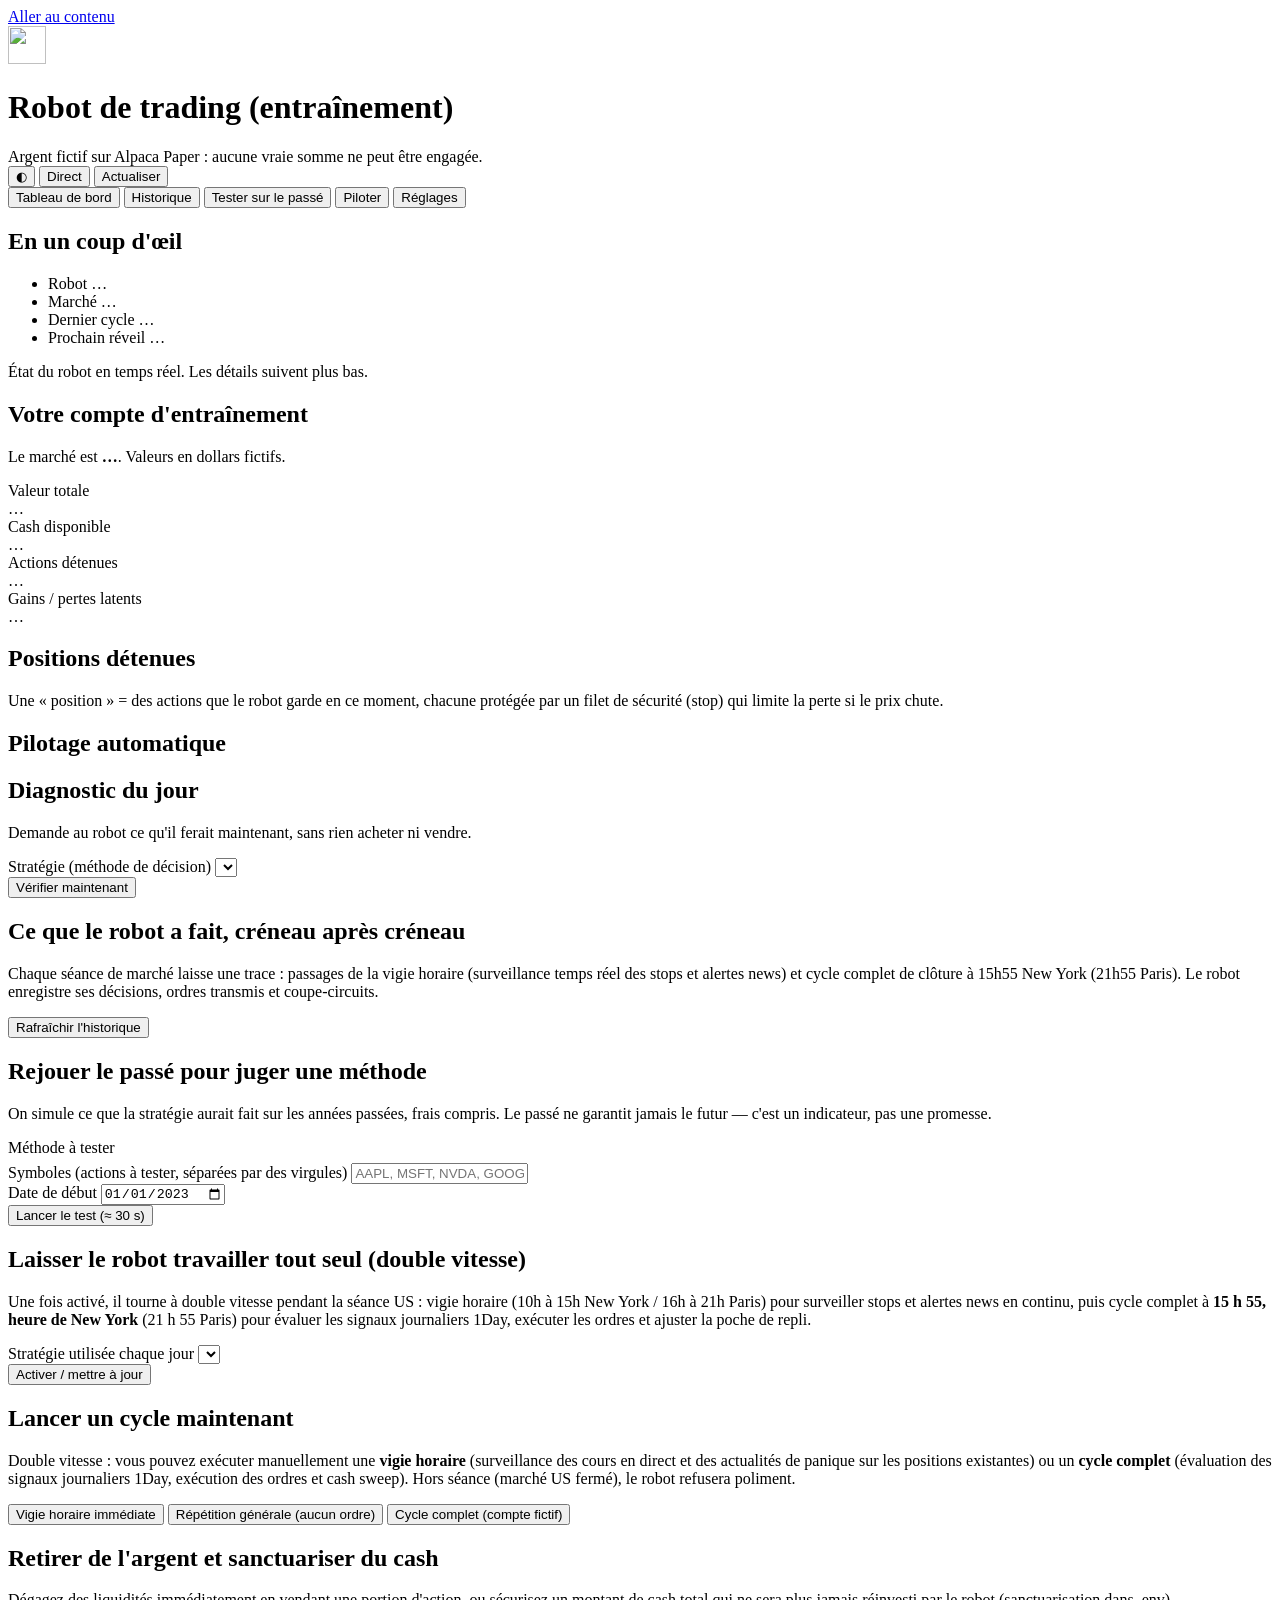
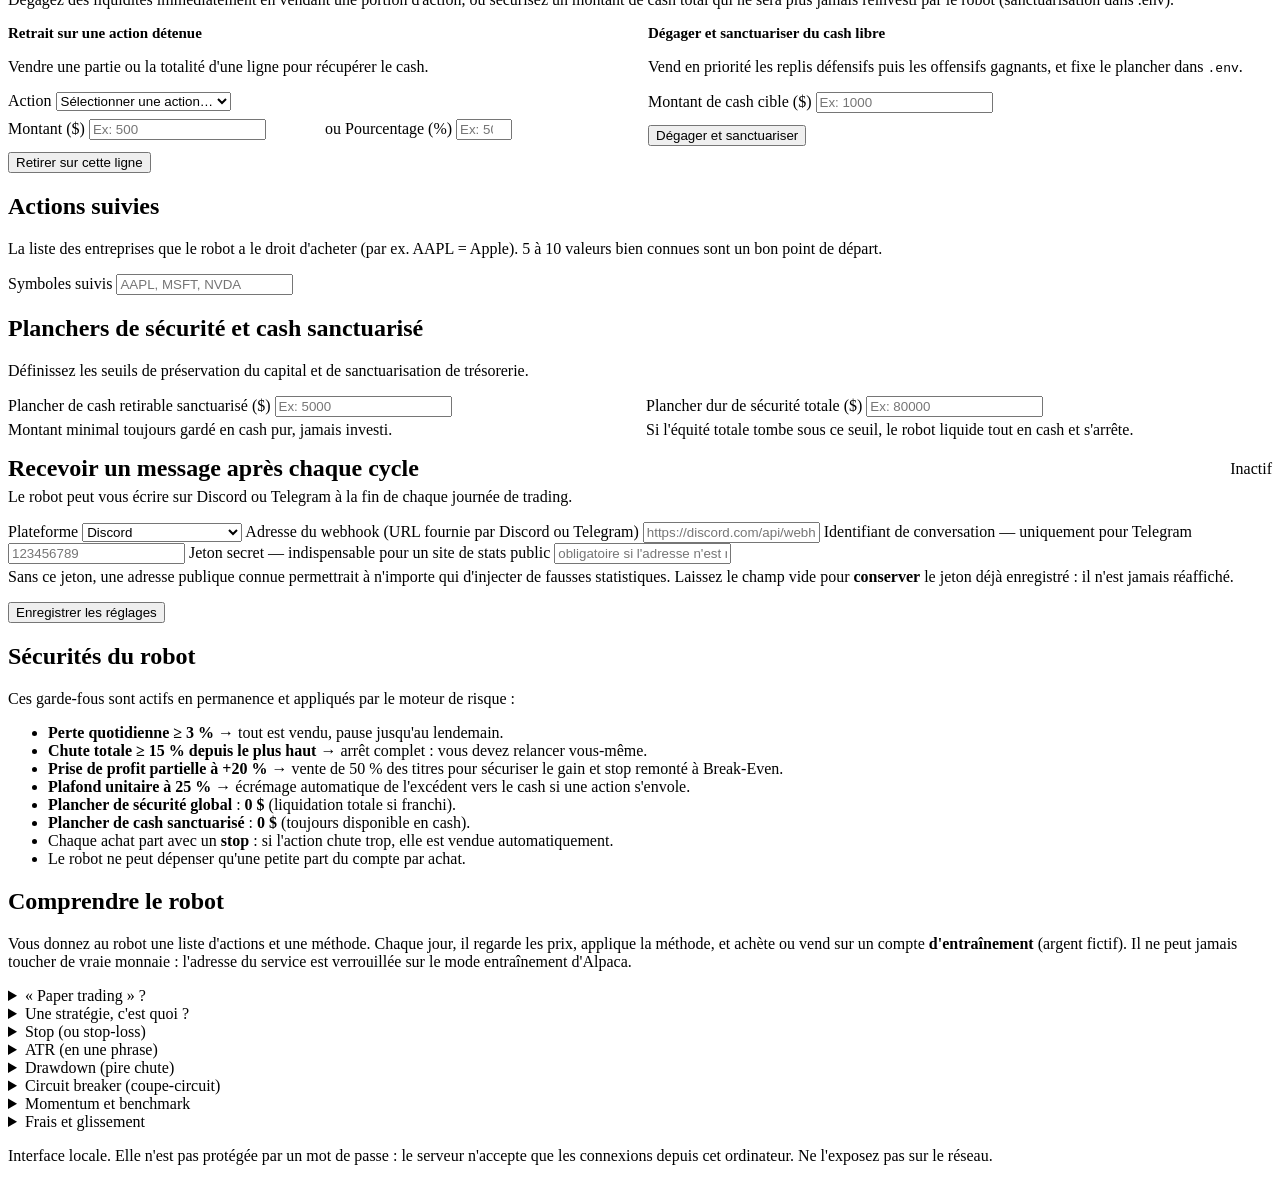
==== commit 9edd0c2c: "Design : palette 2 calmes + 1 forte sur l'interface locale et la page GitHub Pages" ====
--- a/trading_bot/web/static/index.html
+++ b/trading_bot/web/static/index.html
@@ -33,7 +33,7 @@
       <span class="live-dot" aria-hidden="true"></span>
       <span>Direct</span>
     </button>
-    <button id="btn-refresh" class="secondary" type="button" style="padding:7px 12px;font-size:13px;border-radius:8px">Actualiser</button>
+    <button id="btn-refresh" class="secondary" type="button">Actualiser</button>
     <nav role="tablist" aria-label="Sections du tableau de bord">
       <button role="tab" id="tab-dashboard" data-tab="dashboard" aria-controls="dashboard" aria-selected="true" tabindex="0" class="active">Tableau de bord</button>
       <button role="tab" id="tab-history" data-tab="history" aria-controls="history" aria-selected="false" tabindex="-1">Historique</button>
@@ -77,7 +77,7 @@
       <h2>Votre compte d'entraînement</h2>
       <p class="hint">Le marché est <b id="market-state">…</b>. Valeurs en dollars fictifs.</p>
       <div class="tiles">
-        <div class="tile"><div class="label">Valeur totale</div><div class="value" id="t-equity">…</div></div>
+        <div class="tile tile-hero"><div class="label">Valeur totale</div><div class="value" id="t-equity">…</div></div>
         <div class="tile"><div class="label">Cash disponible</div><div class="value" id="t-cash">…</div></div>
         <div class="tile"><div class="label">Actions détenues</div><div class="value" id="t-count">…</div></div>
         <div class="tile"><div class="label">Gains / pertes latents</div><div class="value" id="t-pnl">…</div></div>
@@ -178,7 +178,7 @@
       <div class="actions">
         <button class="secondary" id="btn-cycle-watch" type="button">Vigie horaire immédiate</button>
         <button class="secondary" id="btn-cycle-dry" type="button">Répétition générale (aucun ordre)</button>
-        <button class="primary" id="btn-cycle-live" type="button">Cycle complet (compte fictif)</button>
+        <button class="secondary" id="btn-cycle-live" type="button">Cycle complet (compte fictif)</button>
       </div>
       <div class="msg" id="cycle-msg" role="status" aria-live="polite"></div>
       <div id="cycle-result" aria-live="polite"></div>
@@ -218,7 +218,7 @@
           <label for="withdraw-free-cash">Montant de cash cible ($)</label>
           <input id="withdraw-free-cash" type="number" step="any" min="0" placeholder="Ex: 1000">
           <div class="actions" style="margin-top:12px">
-            <button class="primary" id="btn-withdraw-free" type="button">Dégager et sanctuariser</button>
+            <button class="secondary" id="btn-withdraw-free" type="button">Dégager et sanctuariser</button>
           </div>
         </div>
       </div>
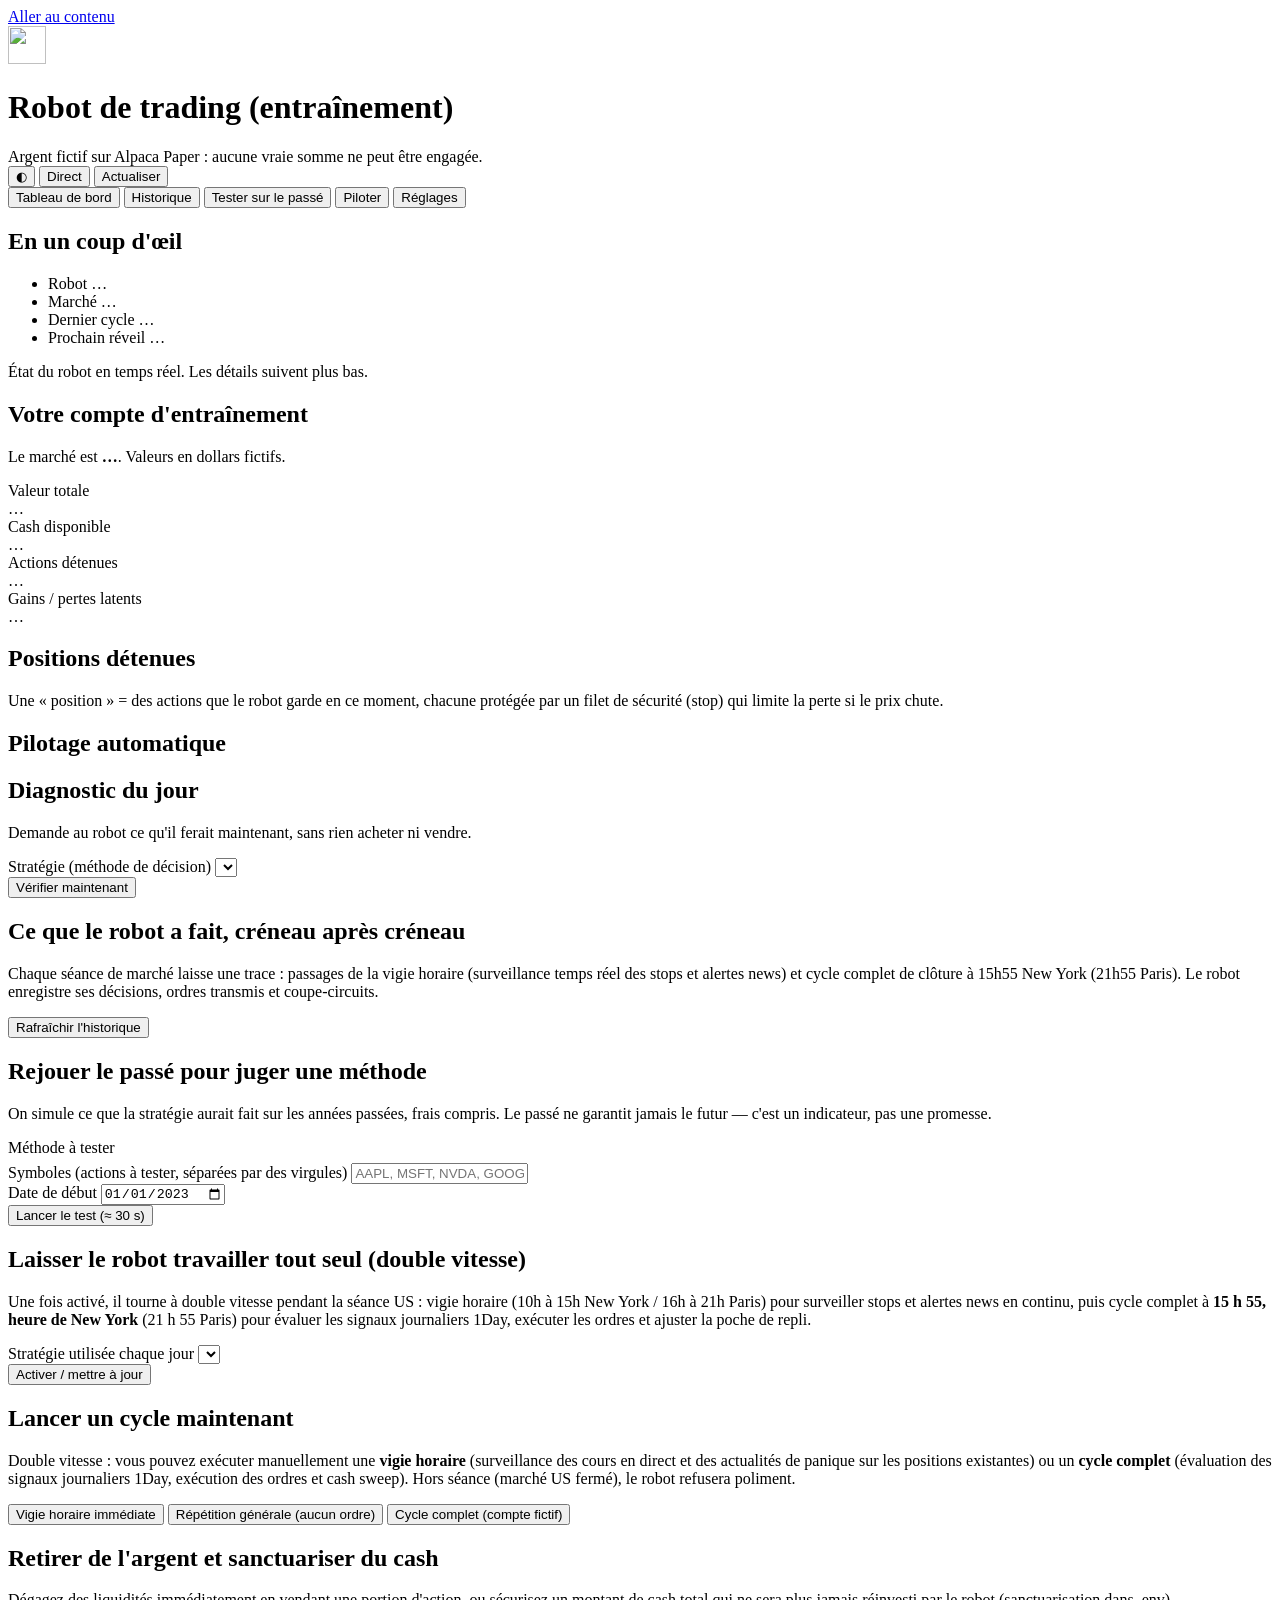
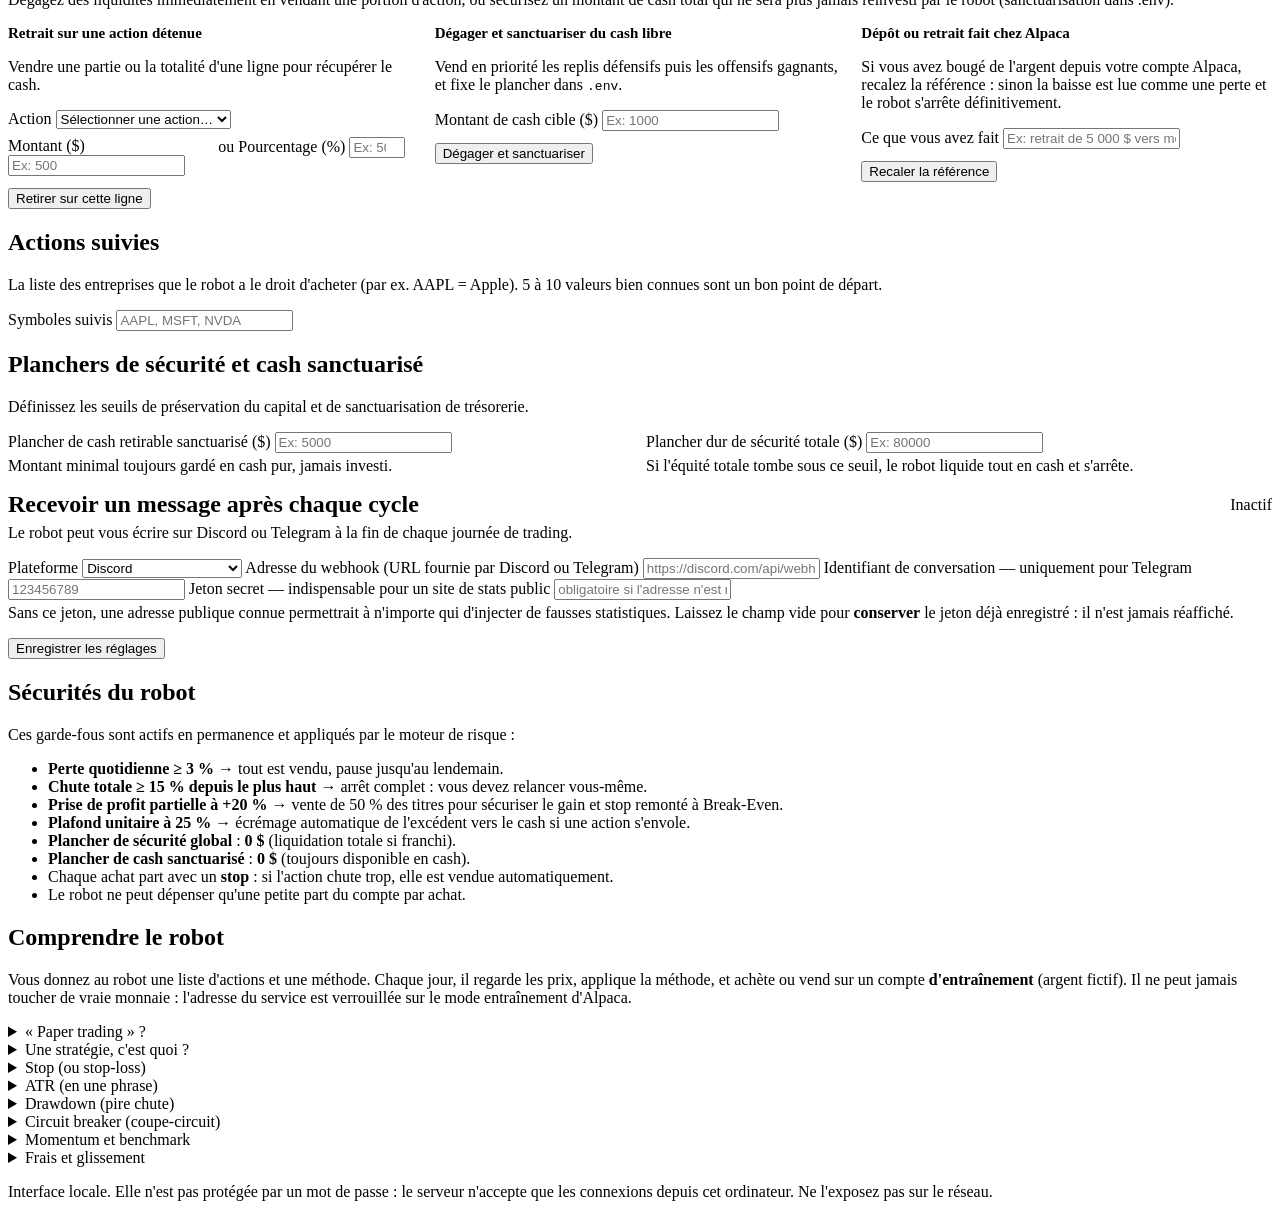
==== commit 2de8d588: "Fusionner origin/main : interface réécrite (CSS/JS) et refonte du retrait Résolution des conflits, c" ====
--- a/trading_bot/web/static/index.html
+++ b/trading_bot/web/static/index.html
@@ -221,6 +221,17 @@
             <button class="secondary" id="btn-withdraw-free" type="button">Dégager et sanctuariser</button>
           </div>
         </div>
+
+        <!-- Option 3 : mouvement de cash fait chez le courtier -->
+        <div class="subcard">
+          <h3 style="margin-top:0;font-size:15px">Dépôt ou retrait fait chez Alpaca</h3>
+          <p class="small hint">Si vous avez bougé de l'argent depuis votre compte Alpaca, recalez la référence : sinon la baisse est lue comme une perte et le robot s'arrête définitivement.</p>
+          <label>Ce que vous avez fait</label>
+          <input id="rebase-reason" type="text" placeholder="Ex: retrait de 5 000 $ vers mon compte">
+          <div class="actions" style="margin-top:12px">
+            <button class="secondary" id="btn-rebase">Recaler la référence</button>
+          </div>
+        </div>
       </div>
       <div class="msg" id="withdraw-msg" role="status" aria-live="polite"></div>
       <div id="withdraw-result" style="margin-top:10px" aria-live="polite"></div>
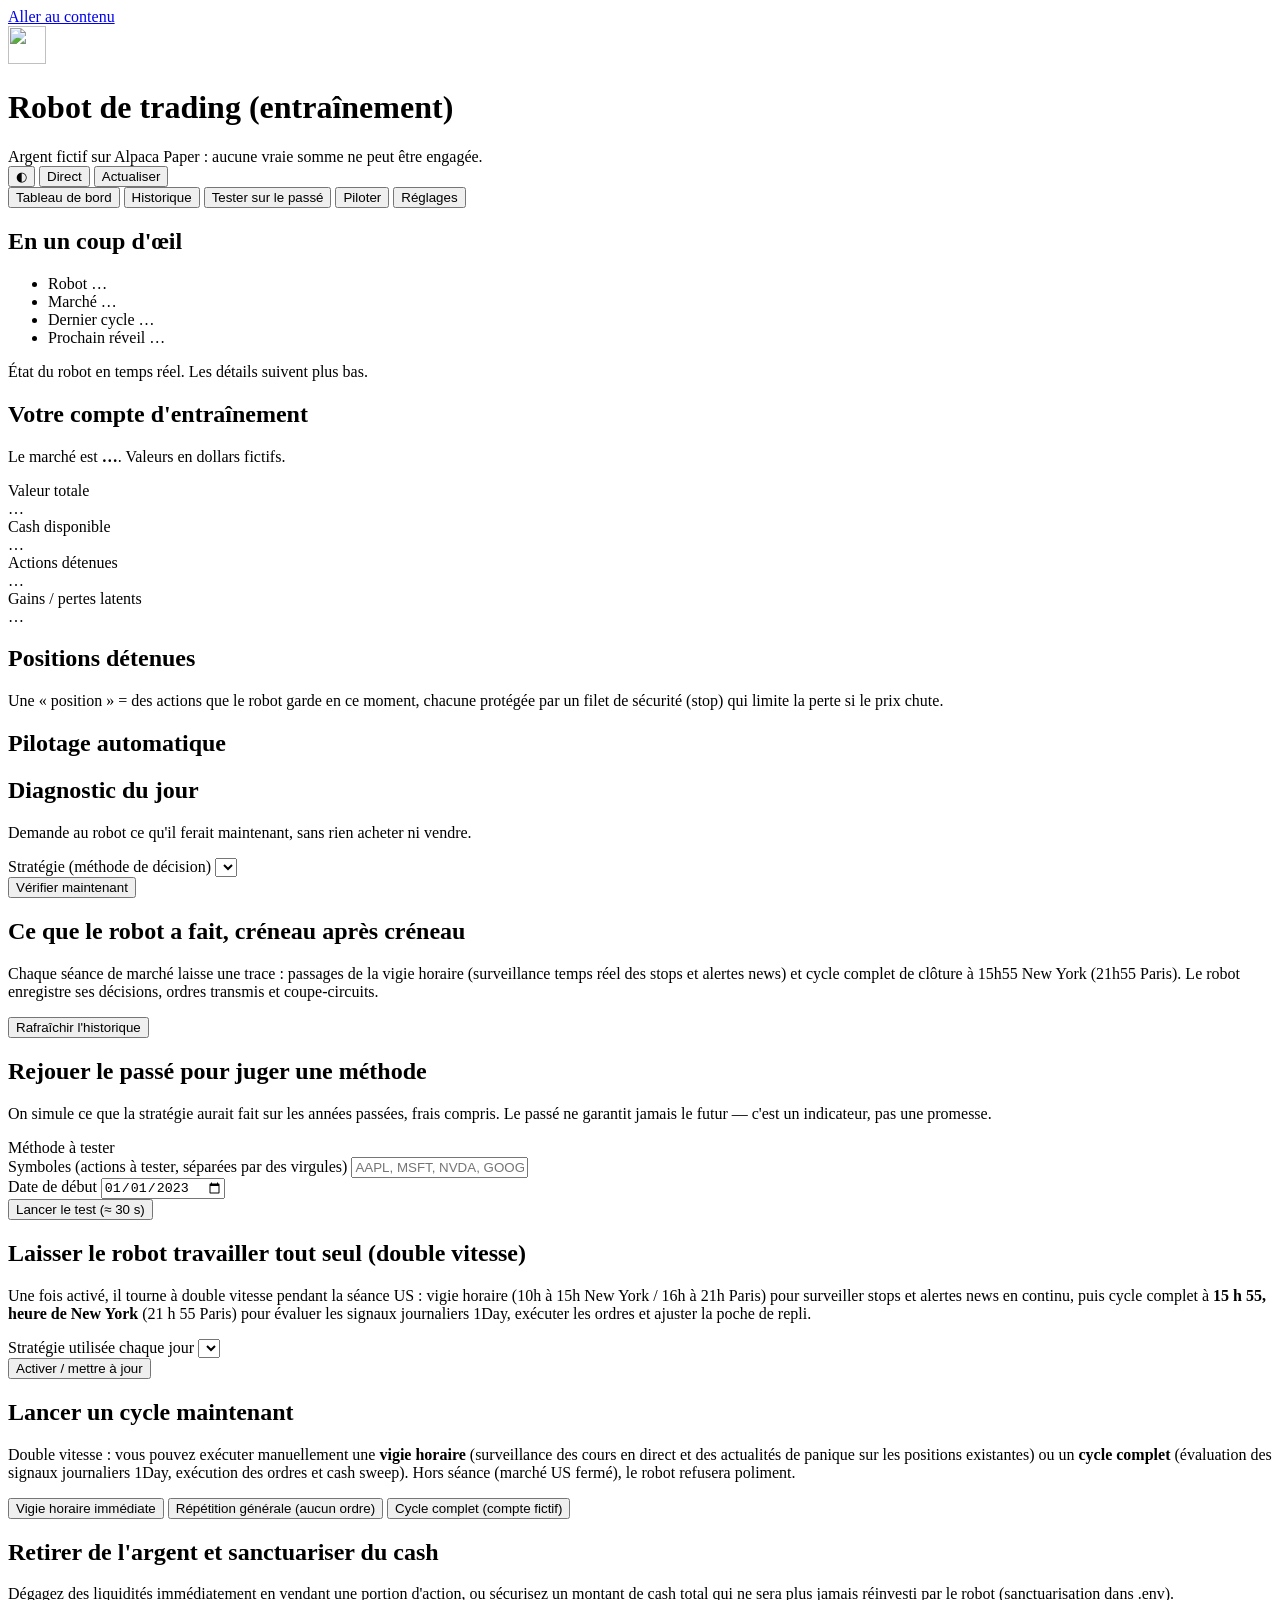
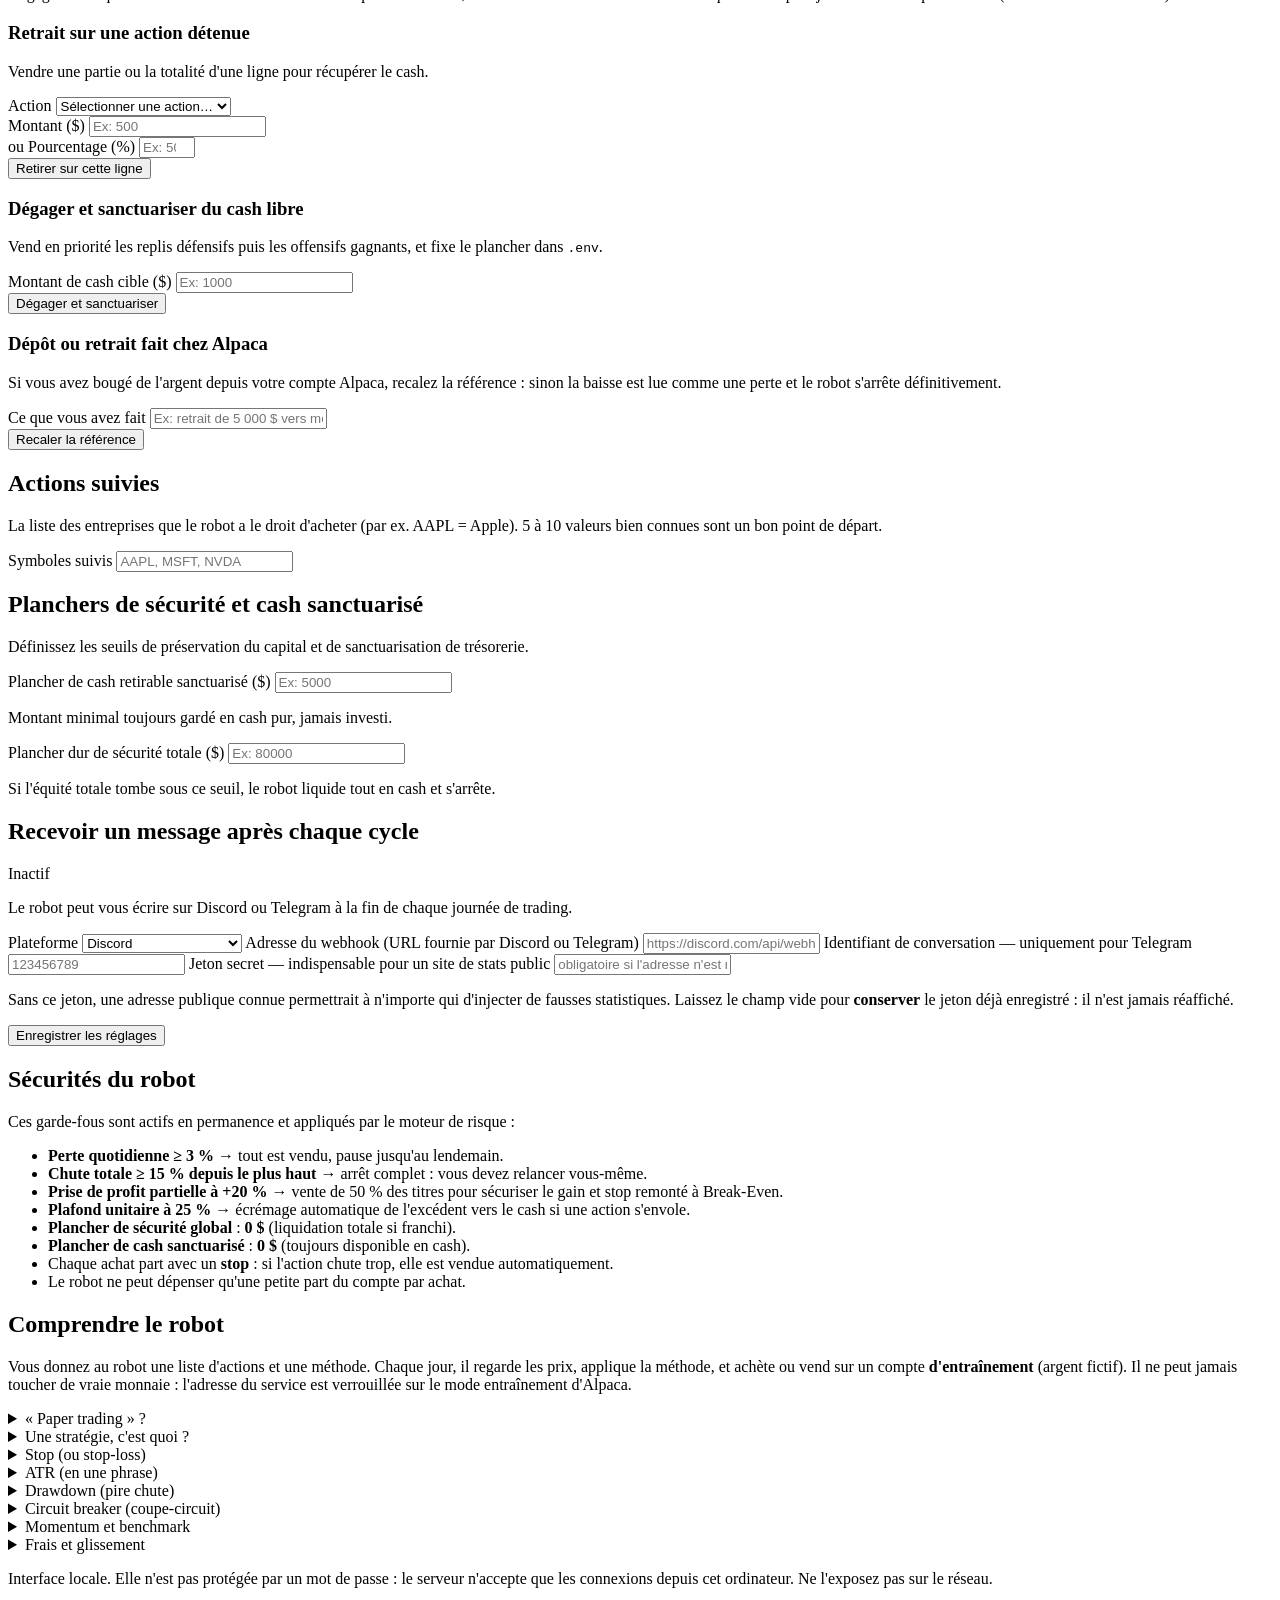
==== commit b906e7a2: "Direction artistique unique : « Sarcelle ardoise, accent ambre » Les deux interfaces (tableau de bor" ====
--- a/trading_bot/web/static/index.html
+++ b/trading_bot/web/static/index.html
@@ -8,7 +8,8 @@
 <link rel="alternate icon" href="/favicon.ico">
 <link rel="apple-touch-icon" href="/apple-touch-icon.png">
 <link rel="manifest" href="/manifest.webmanifest">
-<meta name="theme-color" content="#111110">
+<meta name="theme-color" content="#f2f6f7" media="(prefers-color-scheme: light)">
+<meta name="theme-color" content="#071012" media="(prefers-color-scheme: dark)">
 <meta name="mobile-web-app-capable" content="yes">
 <meta name="apple-mobile-web-app-capable" content="yes">
 <meta name="apple-mobile-web-app-status-bar-style" content="black-translucent">
@@ -96,7 +97,7 @@
     <div class="card">
       <h2>Diagnostic du jour</h2>
       <p class="hint">Demande au robot ce qu'il ferait maintenant, sans rien acheter ni vendre.</p>
-      <div class="row" style="align-items:end">
+      <div class="row row-end">
         <div>
           <label for="check-strategy">Stratégie (méthode de décision)</label>
           <select id="check-strategy"></select>
@@ -137,7 +138,7 @@
       <p class="hint">On simule ce que la stratégie aurait fait sur les années passées, frais compris. Le passé ne garantit jamais le futur — c'est un indicateur, pas une promesse.</p>
       <span class="field-label" id="bt-strategy-label">Méthode à tester</span>
       <div class="strategy-cards" id="bt-strategies" role="radiogroup" aria-labelledby="bt-strategy-label"></div>
-      <div class="row" style="margin-top:6px">
+      <div class="row hint-tight">
         <div>
           <label for="bt-symbols">Symboles (actions à tester, séparées par des virgules)</label>
           <input id="bt-symbols" placeholder="AAPL, MSFT, NVDA, GOOGL, AMZN, META">
@@ -160,12 +161,12 @@
     <div class="card">
       <h2>Laisser le robot travailler tout seul (double vitesse)</h2>
       <p class="hint">Une fois activé, il tourne à double vitesse pendant la séance US : vigie horaire (10h à 15h New York / 16h à 21h Paris) pour surveiller stops et alertes news en continu, puis cycle complet à <b>15 h 55, heure de New York</b> (21 h 55 Paris) pour évaluer les signaux journaliers 1Day, exécuter les ordres et ajuster la poche de repli.</p>
-      <div class="row" style="align-items:end">
+      <div class="row row-end">
         <div>
           <label for="auto-strategy">Stratégie utilisée chaque jour</label>
           <select id="auto-strategy"></select>
         </div>
-        <div style="flex:0">
+        <div class="amount-fixed">
           <button class="primary" id="btn-automation" type="button">Activer / mettre à jour</button>
         </div>
       </div>
@@ -187,54 +188,54 @@
       <h2>Retirer de l'argent et sanctuariser du cash</h2>
       <p class="hint">Dégagez des liquidités immédiatement en vendant une portion d'action, ou sécurisez un montant de cash total qui ne sera plus jamais réinvesti par le robot (sanctuarisation dans .env).</p>
 
-      <div style="display:grid;grid-template-columns:repeat(auto-fit, minmax(280px, 1fr));gap:16px;margin-top:14px">
+      <div class="withdraw-grid">
         <!-- Option 1 : Retrait par action -->
         <div class="subcard">
-          <h3 style="margin-top:0;font-size:15px">Retrait sur une action détenue</h3>
+          <h3>Retrait sur une action détenue</h3>
           <p class="small hint">Vendre une partie ou la totalité d'une ligne pour récupérer le cash.</p>
           <label for="withdraw-symbol">Action</label>
           <select id="withdraw-symbol">
             <option value="">Sélectionner une action…</option>
           </select>
-          <div style="display:flex;gap:10px;margin-top:8px">
-            <div style="flex:1">
+          <div class="amount-row">
+            <div>
               <label for="withdraw-amount">Montant ($)</label>
               <input id="withdraw-amount" type="number" step="any" min="0" placeholder="Ex: 500">
             </div>
-            <div style="flex:1">
+            <div>
               <label for="withdraw-pct">ou Pourcentage (%)</label>
               <input id="withdraw-pct" type="number" step="1" min="1" max="100" placeholder="Ex: 50">
             </div>
           </div>
-          <div class="actions" style="margin-top:12px">
+          <div class="actions">
             <button class="secondary" id="btn-withdraw-pos" type="button">Retirer sur cette ligne</button>
           </div>
         </div>
 
         <!-- Option 2 : Sanctuarisation globale de cash -->
         <div class="subcard">
-          <h3 style="margin-top:0;font-size:15px">Dégager et sanctuariser du cash libre</h3>
+          <h3>Dégager et sanctuariser du cash libre</h3>
           <p class="small hint">Vend en priorité les replis défensifs puis les offensifs gagnants, et fixe le plancher dans <code>.env</code>.</p>
           <label for="withdraw-free-cash">Montant de cash cible ($)</label>
           <input id="withdraw-free-cash" type="number" step="any" min="0" placeholder="Ex: 1000">
-          <div class="actions" style="margin-top:12px">
+          <div class="actions">
             <button class="secondary" id="btn-withdraw-free" type="button">Dégager et sanctuariser</button>
           </div>
         </div>
 
         <!-- Option 3 : mouvement de cash fait chez le courtier -->
         <div class="subcard">
-          <h3 style="margin-top:0;font-size:15px">Dépôt ou retrait fait chez Alpaca</h3>
+          <h3>Dépôt ou retrait fait chez Alpaca</h3>
           <p class="small hint">Si vous avez bougé de l'argent depuis votre compte Alpaca, recalez la référence : sinon la baisse est lue comme une perte et le robot s'arrête définitivement.</p>
-          <label>Ce que vous avez fait</label>
+          <label for="rebase-reason">Ce que vous avez fait</label>
           <input id="rebase-reason" type="text" placeholder="Ex: retrait de 5 000 $ vers mon compte">
-          <div class="actions" style="margin-top:12px">
+          <div class="actions">
             <button class="secondary" id="btn-rebase">Recaler la référence</button>
           </div>
         </div>
       </div>
       <div class="msg" id="withdraw-msg" role="status" aria-live="polite"></div>
-      <div id="withdraw-result" style="margin-top:10px" aria-live="polite"></div>
+      <div id="withdraw-result" aria-live="polite"></div>
     </div>
   </section>
 
@@ -251,25 +252,25 @@
     <div class="card">
       <h2>Planchers de sécurité et cash sanctuarisé</h2>
       <p class="hint">Définissez les seuils de préservation du capital et de sanctuarisation de trésorerie.</p>
-      <div style="display:flex;gap:12px;flex-wrap:wrap">
-        <div style="flex:1;min-width:220px">
+      <div class="duo">
+        <div>
           <label for="set-cash-floor">Plancher de cash retirable sanctuarisé ($)</label>
           <input id="set-cash-floor" type="number" step="any" min="0" placeholder="Ex: 5000">
-          <p class="small hint" style="margin-top:4px">Montant minimal toujours gardé en cash pur, jamais investi.</p>
-        </div>
-        <div style="flex:1;min-width:220px">
+          <p class="small hint hint-xs">Montant minimal toujours gardé en cash pur, jamais investi.</p>
+        </div>
+        <div>
           <label for="set-equity-floor">Plancher dur de sécurité totale ($)</label>
           <input id="set-equity-floor" type="number" step="any" min="0" placeholder="Ex: 80000">
-          <p class="small hint" style="margin-top:4px">Si l'équité totale tombe sous ce seuil, le robot liquide tout en cash et s'arrête.</p>
-        </div>
-      </div>
-    </div>
-    <div class="card">
-      <div style="display:flex;justify-content:space-between;align-items:center;flex-wrap:wrap;gap:8px">
-        <h2 style="margin:0">Recevoir un message après chaque cycle</h2>
+          <p class="small hint hint-xs">Si l'équité totale tombe sous ce seuil, le robot liquide tout en cash et s'arrête.</p>
+        </div>
+      </div>
+    </div>
+    <div class="card">
+      <div class="between">
+        <h2 class="h2-flush">Recevoir un message après chaque cycle</h2>
         <span id="webhook-badge" class="badge">Inactif</span>
       </div>
-      <p class="hint" style="margin-top:6px">Le robot peut vous écrire sur Discord ou Telegram à la fin de chaque journée de trading.</p>
+      <p class="hint hint-tight">Le robot peut vous écrire sur Discord ou Telegram à la fin de chaque journée de trading.</p>
       <label for="set-webhook-format">Plateforme</label>
       <select id="set-webhook-format">
         <option value="discord">Discord</option>
@@ -282,7 +283,7 @@
       <input id="set-webhook-chat" placeholder="123456789">
       <label for="set-webhook-token">Jeton secret — indispensable pour un site de stats public</label>
       <input id="set-webhook-token" type="password" autocomplete="new-password" placeholder="obligatoire si l'adresse n'est ni Discord ni Telegram">
-      <p class="hint" style="margin-top:4px">Sans ce jeton, une adresse publique connue permettrait à n'importe qui d'injecter de fausses statistiques. Laissez le champ vide pour <b>conserver</b> le jeton déjà enregistré : il n'est jamais réaffiché.</p>
+      <p class="hint hint-xs">Sans ce jeton, une adresse publique connue permettrait à n'importe qui d'injecter de fausses statistiques. Laissez le champ vide pour <b>conserver</b> le jeton déjà enregistré : il n'est jamais réaffiché.</p>
       <div class="actions">
         <button class="primary" id="btn-settings" type="button">Enregistrer les réglages</button>
       </div>
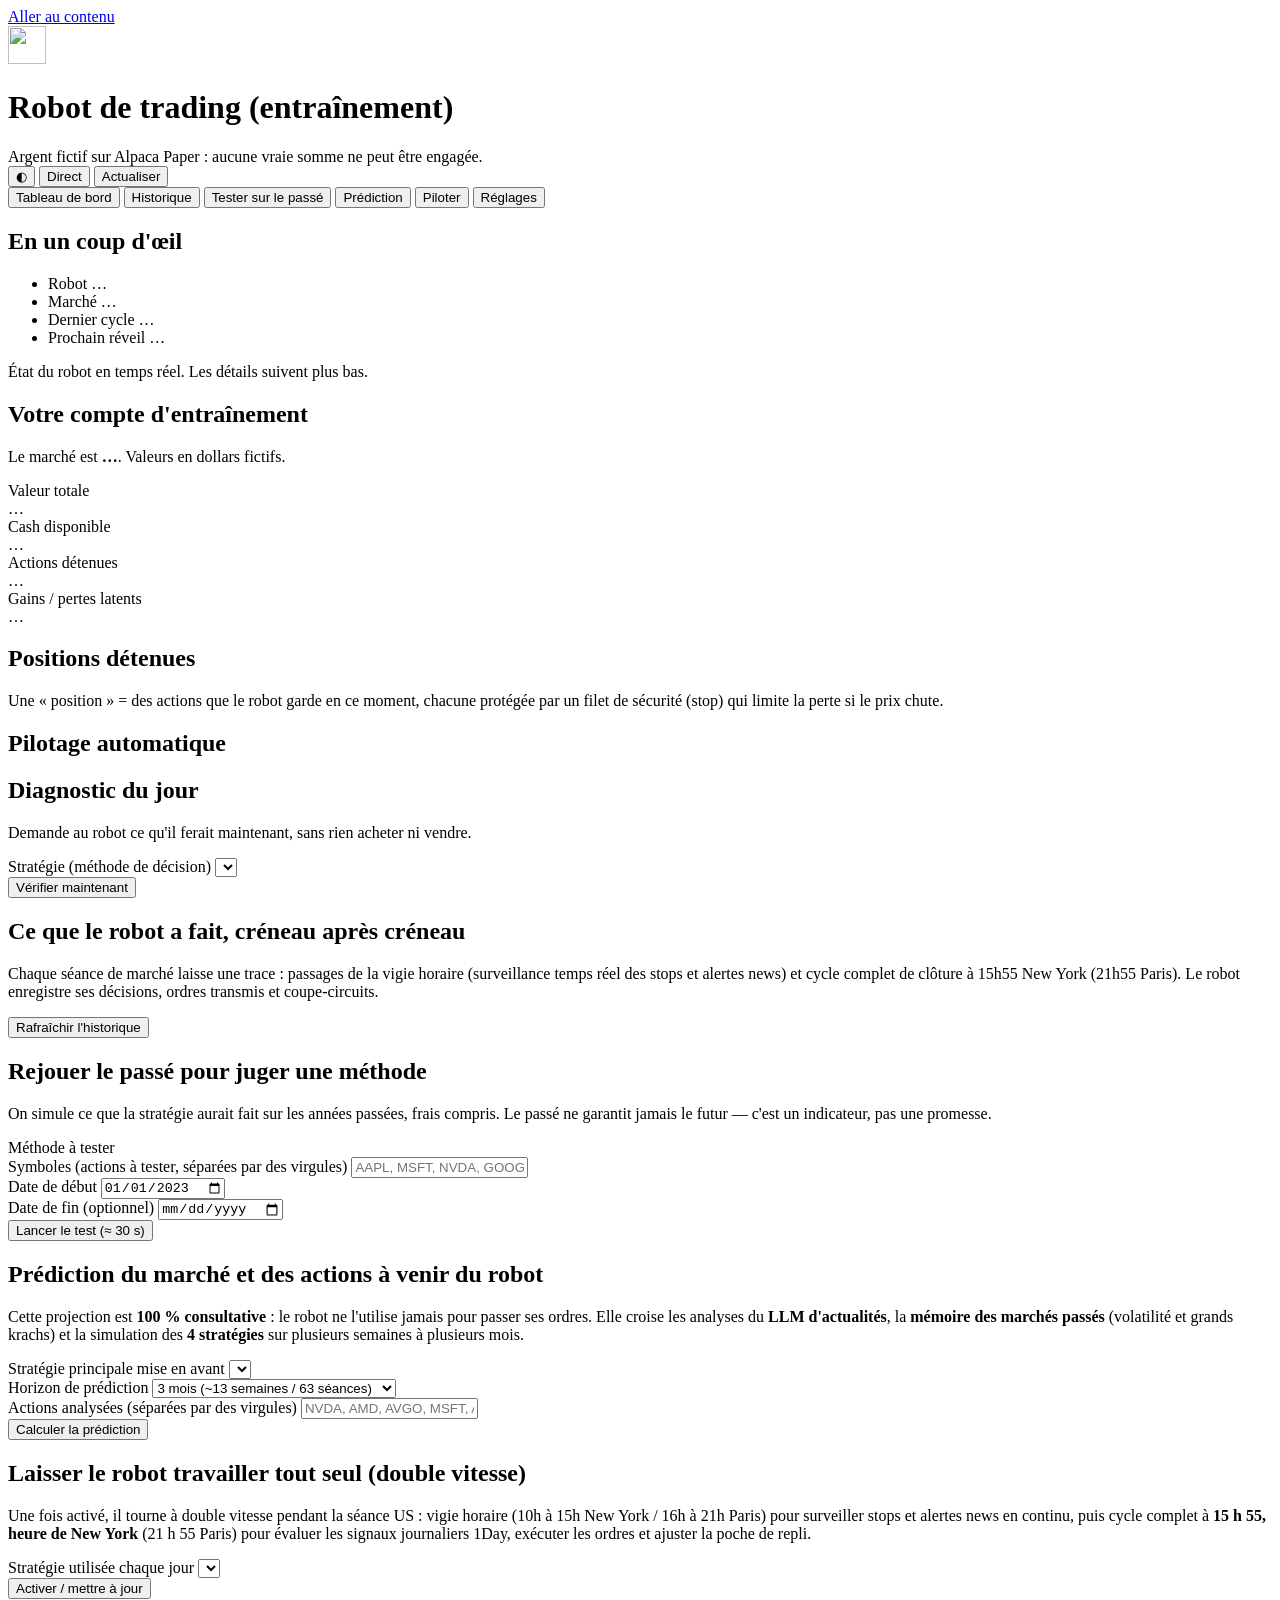
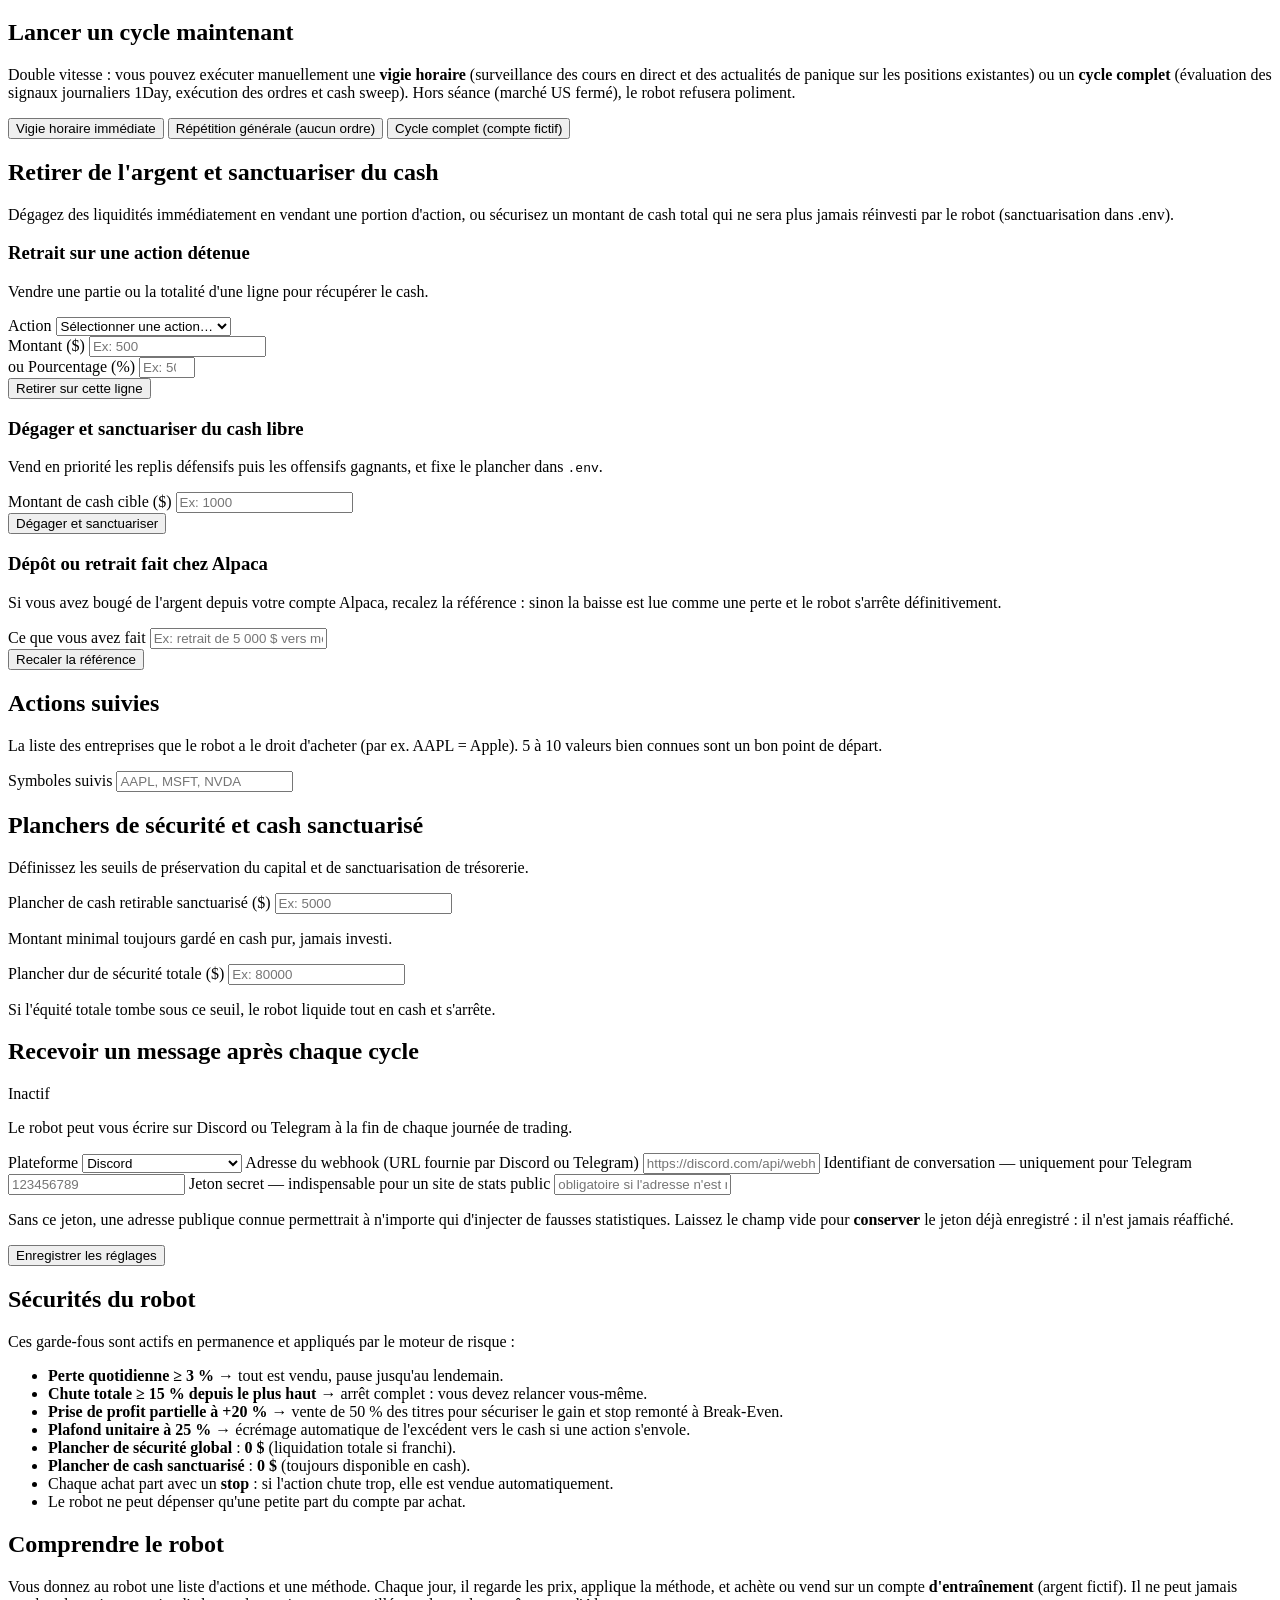
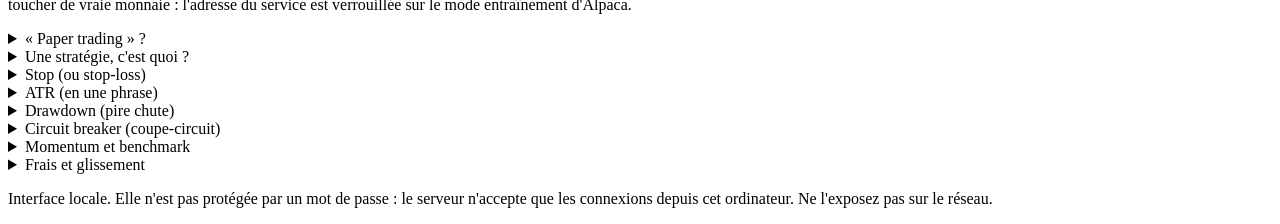
==== commit f1fa6483: "feat: add Monte Carlo market prediction tab, harden Alpaca execution, and fix backtest/live parity" ====
--- a/trading_bot/web/static/index.html
+++ b/trading_bot/web/static/index.html
@@ -39,6 +39,7 @@
       <button role="tab" id="tab-dashboard" data-tab="dashboard" aria-controls="dashboard" aria-selected="true" tabindex="0" class="active">Tableau de bord</button>
       <button role="tab" id="tab-history" data-tab="history" aria-controls="history" aria-selected="false" tabindex="-1">Historique</button>
       <button role="tab" id="tab-backtest" data-tab="backtest" aria-controls="backtest" aria-selected="false" tabindex="-1">Tester sur le passé</button>
+      <button role="tab" id="tab-predict" data-tab="predict" aria-controls="predict" aria-selected="false" tabindex="-1">Prédiction</button>
       <button role="tab" id="tab-pilot" data-tab="pilot" aria-controls="pilot" aria-selected="false" tabindex="-1">Piloter</button>
       <button role="tab" id="tab-settings" data-tab="settings" aria-controls="settings" aria-selected="false" tabindex="-1">Réglages</button>
     </nav>
@@ -147,6 +148,10 @@
           <label for="bt-start">Date de début</label>
           <input id="bt-start" type="date" value="2023-01-01">
         </div>
+        <div>
+          <label for="bt-end">Date de fin (optionnel)</label>
+          <input id="bt-end" type="date">
+        </div>
       </div>
       <div class="actions">
         <button class="primary" id="btn-backtest" type="button">Lancer le test (≈ 30 s)</button>
@@ -154,6 +159,37 @@
       <div class="msg" id="bt-msg" role="status" aria-live="polite"></div>
     </div>
     <div id="bt-result" aria-live="polite"></div>
+  </section>
+
+  <!-- ====================== PRÉDICTION ====================== -->
+  <section id="predict" role="tabpanel" aria-labelledby="tab-predict" tabindex="0">
+    <div class="card">
+      <h2>Prédiction du marché et des actions à venir du robot</h2>
+      <p class="hint">Cette projection est <b>100 % consultative</b> : le robot ne l'utilise jamais pour passer ses ordres. Elle croise les analyses du <b>LLM d'actualités</b>, la <b>mémoire des marchés passés</b> (volatilité et grands krachs) et la simulation des <b>4 stratégies</b> sur plusieurs semaines à plusieurs mois.</p>
+      <div class="row row-end">
+        <div>
+          <label for="pred-strategy">Stratégie principale mise en avant</label>
+          <select id="pred-strategy"></select>
+        </div>
+        <div>
+          <label for="pred-horizon">Horizon de prédiction</label>
+          <select id="pred-horizon">
+            <option value="21">1 mois (~4 semaines / 21 séances)</option>
+            <option value="63" selected>3 mois (~13 semaines / 63 séances)</option>
+            <option value="126">6 mois (~26 semaines / 126 séances)</option>
+          </select>
+        </div>
+      </div>
+      <div class="hint-tight">
+        <label for="pred-symbols">Actions analysées (séparées par des virgules)</label>
+        <input id="pred-symbols" placeholder="NVDA, AMD, AVGO, MSFT, AMZN">
+      </div>
+      <div class="actions">
+        <button class="primary" id="btn-predict" type="button">Calculer la prédiction</button>
+      </div>
+      <div class="msg" id="pred-msg" role="status" aria-live="polite"></div>
+    </div>
+    <div id="pred-result" aria-live="polite"></div>
   </section>
 
   <!-- ====================== PILOTER ====================== -->
